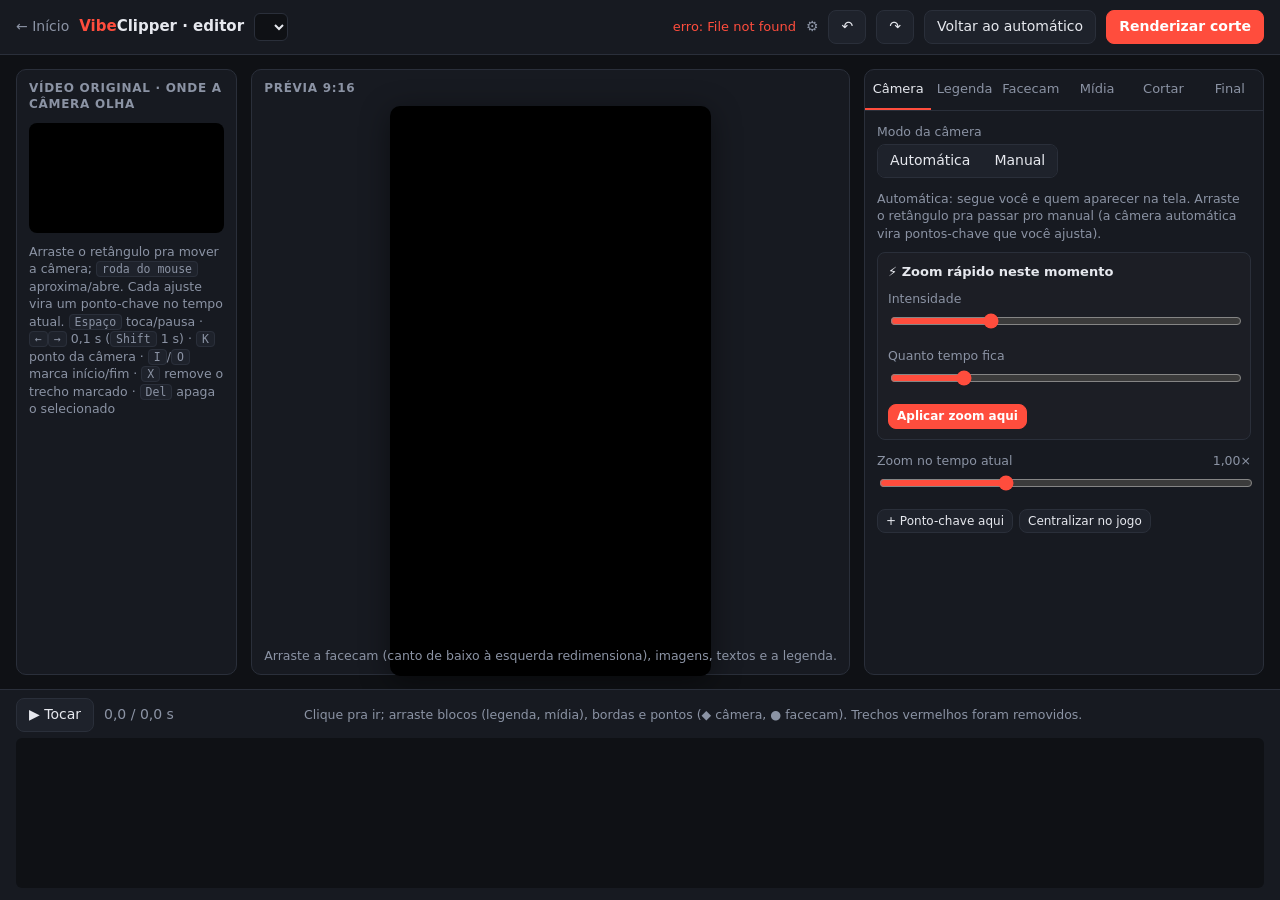
==== editor/index.html @ 99bc847c "VibeClipper: cortes verticais automáticos com editor no navegador Sistema que transcreve vídeos long" ====
<!doctype html>
<html lang="pt-BR">
<head>
<meta charset="utf-8">
<meta name="viewport" content="width=device-width, initial-scale=1">
<title>VibeClipper Editor</title>
<style>
:root {
  --bg: #0f1115; --painel: #171a21; --painel2: #1e222b; --borda: #2a2f3a; --texto: #e6e8ee; --fraco: #8b93a4;
  --acento: #ff4d3d; --acento2: #ffb020; --ok: #2fbf71; --azul: #4c8dff; --verde: #2fbf71; --raio: 10px;
}
* { box-sizing: border-box; }
html, body { margin: 0; height: 100%; background: var(--bg); color: var(--texto);
  font: 14px/1.4 system-ui, -apple-system, "Segoe UI", Roboto, sans-serif; }
button, input, select, textarea { font: inherit; color: inherit; }
button { background: var(--painel2); border: 1px solid var(--borda); border-radius: 8px; padding: 6px 12px; cursor: pointer; }
button:hover { border-color: #3c4352; background: #252a35; }
button.primario { background: var(--acento); border-color: var(--acento); color: #fff; font-weight: 600; }
button.primario:hover { filter: brightness(1.08); }
button:disabled { opacity: .5; cursor: default; }
input[type=number], input[type=text], select, textarea { background: var(--bg); border: 1px solid var(--borda); border-radius: 6px; padding: 4px 6px; }
textarea { width: 100%; resize: vertical; min-height: 44px; }
input[type=range] { accent-color: var(--acento); width: 100%; }
a.link { color: var(--fraco); text-decoration: none; white-space: nowrap; } a.link:hover { color: var(--texto); }
.app { display: grid; grid-template-rows: auto 1fr auto; height: 100vh; }
header { display: flex; align-items: center; gap: 10px; padding: 10px 16px; border-bottom: 1px solid var(--borda); background: var(--painel); flex-wrap: wrap; }
header h1 { font-size: 15px; margin: 0; white-space: nowrap; }
header h1 b { color: var(--acento); }
.tabs-cortes { display: flex; gap: 4px; flex-wrap: wrap; }
.tabs-cortes button { padding: 5px 10px; font-size: 13px; }
.tabs-cortes button.ativo { background: var(--acento); border-color: var(--acento); color: #fff; }
.tabs-cortes button .ponto { display: inline-block; width: 6px; height: 6px; border-radius: 50%; background: var(--acento2); margin-left: 5px; vertical-align: middle; }
.espaco { flex: 1; }
#estado { color: var(--fraco); font-size: 13px; white-space: nowrap; overflow: hidden; text-overflow: ellipsis; max-width: 420px; }
#estado.ok { color: var(--ok); } #estado.erro { color: var(--acento); }
main { display: grid; grid-template-columns: minmax(0, 1.5fr) auto minmax(320px, 400px); gap: 14px; padding: 14px 16px; min-height: 0; }
.painel { background: var(--painel); border: 1px solid var(--borda); border-radius: var(--raio); min-height: 0; display: flex; flex-direction: column; }
.painel > h2 { font-size: 12px; text-transform: uppercase; letter-spacing: .06em; color: var(--fraco); margin: 0; padding: 10px 12px 0; font-weight: 600; }
.palco { position: relative; margin: 10px 12px; background: #000; border-radius: 8px; overflow: hidden; aspect-ratio: 16 / 9; flex-shrink: 0; }
.palco video, .palco canvas { position: absolute; inset: 0; width: 100%; height: 100%; }
.palco video { object-fit: contain; }
.dica { color: var(--fraco); font-size: 12.5px; padding: 0 12px 10px; }
.dica kbd { background: var(--painel2); border: 1px solid var(--borda); border-radius: 4px; padding: 0 5px; font-size: 11.5px; }
.previa-wrap { display: flex; flex-direction: column; align-items: center; padding: 10px 12px; min-height: 0; }
#pv { height: min(calc(100vh - 330px), 720px); aspect-ratio: 9 / 16; background: #000; border-radius: 10px; box-shadow: 0 6px 30px rgba(0,0,0,.45); touch-action: none; }
.lado { overflow: hidden; }
.abas { display: flex; border-bottom: 1px solid var(--borda); }
.abas button { flex: 1; border: 0; border-radius: 0; background: transparent; padding: 10px 2px; color: var(--fraco); border-bottom: 2px solid transparent; font-size: 13px; }
.abas button.ativo { color: var(--texto); border-bottom-color: var(--acento); }
.conteudo { overflow: auto; padding: 12px; flex: 1; min-height: 0; }
.aba { display: none; } .aba.ativo { display: block; }
.campo { margin-bottom: 12px; }
.campo label { display: flex; justify-content: space-between; font-size: 12.5px; color: var(--fraco); margin-bottom: 4px; gap: 8px; }
.linha { display: flex; gap: 6px; flex-wrap: wrap; align-items: center; }
.seg { display: inline-flex; border: 1px solid var(--borda); border-radius: 8px; overflow: hidden; }
.seg button { border: 0; border-radius: 0; }
.seg button.ativo { background: var(--acento); color: #fff; }
.lista { display: flex; flex-direction: column; gap: 6px; }
.item { background: var(--painel2); border: 1px solid var(--borda); border-radius: 8px; padding: 8px; }
.item.sel { border-color: var(--acento); }
.item.agora { box-shadow: inset 3px 0 0 var(--acento2); }
.item .topo { display: flex; gap: 6px; align-items: center; margin-bottom: 6px; flex-wrap: wrap; }
.item .topo input[type=number] { width: 66px; }
.item .topo .x { margin-left: auto; padding: 2px 8px; }
.item input[type=text].leg { width: 100%; text-transform: uppercase; }
.chips { display: flex; flex-wrap: wrap; gap: 4px; margin-top: 6px; }
.chip { font-size: 11.5px; padding: 1px 7px; border-radius: 99px; border: 1px solid var(--borda); cursor: pointer; user-select: none; }
.chip.on { background: var(--acento); border-color: var(--acento); color: #fff; }
.mini { font-size: 12px; padding: 3px 8px; }
.bloco { border: 1px solid var(--borda); border-radius: 8px; padding: 10px; margin-bottom: 12px; background: rgba(255,255,255,.02); }
.bloco h3 { margin: 0 0 8px; font-size: 13px; }
.aviso { background: #2a2410; border: 1px solid #4a3d12; color: #f0d68a; border-radius: 8px; padding: 8px 10px; font-size: 12.5px; margin-bottom: 10px; }
.tag { font-size: 11px; padding: 1px 6px; border-radius: 4px; background: var(--bg); color: var(--fraco); }
footer { border-top: 1px solid var(--borda); background: var(--painel); padding: 8px 16px 12px; }
.controles { display: flex; align-items: center; gap: 10px; margin-bottom: 6px; flex-wrap: wrap; }
#tempo { font-variant-numeric: tabular-nums; color: var(--fraco); min-width: 190px; }
#tl { width: 100%; height: 150px; display: block; cursor: pointer; border-radius: 6px; background: var(--bg); touch-action: none; }
#finalVideo { width: 100%; border-radius: 8px; background: #000; aspect-ratio: 9 / 16; max-height: 60vh; }
@media (max-width: 1100px) {
  .app { height: auto; min-height: 100vh; }
  main { grid-template-columns: 1fr; }
  .painel { min-height: auto; }
  #pv { height: 70vh; }
  .conteudo { max-height: 70vh; }
}
</style>
</head>
<body>
<div class="app">
  <header>
    <a class="link" href="/" title="Página inicial">← Início</a>
    <h1><b>Vibe</b>Clipper · editor</h1>
    <select id="projeto" title="Vídeo" style="max-width:240px"></select>
    <div class="tabs-cortes" id="tabsCortes"></div>
    <div class="espaco"></div>
    <span id="estado">carregando…</span>
    <a class="link" href="/config" title="Configurações">⚙</a>
    <button id="btDesfazer" title="Desfazer (Ctrl+Z)">↶</button>
    <button id="btRefazer" title="Refazer (Ctrl+Y)">↷</button>
    <button id="btDescartar" title="Apagar as edições deste corte e voltar ao automático">Voltar ao automático</button>
    <button id="btRender" class="primario">Renderizar corte</button>
  </header>
  <main>
    <section class="painel">
      <h2>Vídeo original · onde a câmera olha</h2>
      <div class="palco" id="palco">
        <video id="v" preload="auto" playsinline></video>
        <canvas id="ov"></canvas>
      </div>
      <div class="dica">Arraste o retângulo pra mover a câmera; <kbd>roda do mouse</kbd> aproxima/abre. Cada ajuste vira um ponto-chave no tempo atual.
        <kbd>Espaço</kbd> toca/pausa · <kbd>←</kbd><kbd>→</kbd> 0,1 s (<kbd>Shift</kbd> 1 s) · <kbd>K</kbd> ponto da câmera · <kbd>I</kbd>/<kbd>O</kbd> marca início/fim · <kbd>X</kbd> remove o trecho marcado · <kbd>Del</kbd> apaga o selecionado</div>
    </section>
    <section class="painel">
      <h2>Prévia 9:16</h2>
      <div class="previa-wrap"><canvas id="pv" width="540" height="960"></canvas></div>
      <div class="dica" style="text-align:center">Arraste a facecam (canto de baixo à esquerda redimensiona), imagens, textos e a legenda.</div>
    </section>
    <section class="painel lado">
      <div class="abas" id="abas">
        <button data-aba="camera" class="ativo">Câmera</button>
        <button data-aba="legenda">Legenda</button>
        <button data-aba="facecam">Facecam</button>
        <button data-aba="midia">Mídia</button>
        <button data-aba="cortar">Cortar</button>
        <button data-aba="final">Final</button>
      </div>
      <div class="conteudo">
        <!-- CÂMERA -->
        <div class="aba ativo" id="aba-camera">
          <div class="campo">
            <label>Modo da câmera</label>
            <div class="seg"><button id="modoAuto">Automática</button><button id="modoManual">Manual</button></div>
          </div>
          <div id="camAutoInfo" class="dica" style="padding:0 0 10px">Automática: segue você e quem aparecer na tela. Arraste o retângulo pra passar pro manual (a câmera automática vira pontos-chave que você ajusta).</div>
          <div class="bloco">
            <h3>⚡ Zoom rápido neste momento</h3>
            <div class="campo"><label><span>Intensidade</span><span id="zrVal"></span></label><input type="range" id="zrInt" min="1.1" max="2" step="0.05" value="1.35"></div>
            <div class="campo"><label><span>Quanto tempo fica</span><span id="zrDurVal"></span></label><input type="range" id="zrDur" min="0.4" max="6" step="0.1" value="1.5"></div>
            <button class="mini primario" id="btZoomRapido">Aplicar zoom aqui</button>
          </div>
          <div class="campo">
            <label><span>Zoom no tempo atual</span><span id="zoomVal">1,00×</span></label>
            <input type="range" id="zoom" min="0.5" max="2" step="0.01" value="1">
          </div>
          <div class="linha" style="margin-bottom:12px">
            <button class="mini" id="btAddKey">+ Ponto-chave aqui</button>
            <button class="mini" id="btCentro">Centralizar no jogo</button>
          </div>
          <div class="lista" id="listaKeys"></div>
        </div>
        <!-- LEGENDA -->
        <div class="aba" id="aba-legenda">
          <div class="linha" style="gap:12px; margin-bottom:10px">
            <div class="campo" style="margin:0"><label>Cor de destaque</label><input type="color" id="corLeg"></div>
            <div class="campo" style="margin:0; flex:1"><label><span>Tamanho</span><span id="tamVal"></span></label><input type="range" id="tamLeg" min="60" max="150" step="1"></div>
          </div>
          <div class="campo"><label><span>Altura na tela</span><span id="yVal"></span></label><input type="range" id="yLeg" min="200" max="1820" step="5"></div>
          <div class="linha" style="margin-bottom:10px">
            <button class="mini" id="btNovoBloco">+ Bloco aqui</button>
            <button class="mini" id="btDividir">Dividir no tempo atual</button>
            <label class="linha mini" style="color:var(--fraco)"><input type="checkbox" id="efeitos"> Efeitos sonoros</label>
          </div>
          <div class="dica" style="padding:0 0 8px">Clique numa palavra pra pôr/tirar o destaque (números sempre ficam em destaque).</div>
          <div class="lista" id="listaLeg"></div>
        </div>
        <!-- FACECAM -->
        <div class="aba" id="aba-facecam">
          <div id="semCam" class="aviso" style="display:none">Este corte não tem facecam (não achei webcam no vídeo).</div>
          <div class="campo"><label class="linha" style="justify-content:flex-start;color:var(--texto)"><input type="checkbox" id="camVisivel"> Mostrar a facecam</label></div>
          <div class="campo"><label><span>Largura</span><span id="camLargVal"></span></label><input type="range" id="camLarg" min="140" max="1080" step="2"></div>
          <div class="campo"><label><span>Cantos arredondados</span><span id="camRaioVal"></span></label><input type="range" id="camRaio" min="0" max="120" step="1"></div>
          <div class="campo"><label>Posição rápida</label>
            <div class="linha">
              <button class="mini" data-pos="se">↖ Cima esq.</button><button class="mini" data-pos="sd">↗ Cima dir.</button>
              <button class="mini" data-pos="ie">↙ Baixo esq.</button><button class="mini" data-pos="id">↘ Baixo dir.</button>
              <button class="mini" data-pos="padrao">Padrão</button>
            </div>
          </div>
          <div class="bloco">
            <h3>⚡ Facecam grande neste momento</h3>
            <div class="campo"><label><span>Tamanho</span><span id="fgTamVal"></span></label><input type="range" id="fgTam" min="300" max="1080" step="10" value="760"></div>
            <div class="campo"><label><span>Quanto tempo fica</span><span id="fgDurVal"></span></label><input type="range" id="fgDur" min="0.5" max="10" step="0.1" value="3"></div>
            <div class="linha"><button class="mini primario" id="btFaceGrande">Aplicar aqui</button>
              <label class="linha mini" style="color:var(--fraco)"><input type="checkbox" id="fgCentro" checked> no centro da tela</label></div>
          </div>
          <div class="bloco">
            <h3>Facecam no tempo (pontos-chave)</h3>
            <div class="dica" style="padding:0 0 8px">Com pontos-chave, a facecam muda de tamanho e lugar ao longo do vídeo: arrastar ou redimensionar na prévia mexe no ponto do tempo atual.</div>
            <div class="linha" style="margin-bottom:8px"><button class="mini" id="btFaceKey">+ Ponto da facecam aqui</button><button class="mini" id="btFaceSemAnim">Tirar animação</button></div>
            <div class="lista" id="listaFaceKeys"></div>
          </div>
        </div>
        <!-- MÍDIA -->
        <div class="aba" id="aba-midia">
          <div class="linha" style="margin-bottom:10px">
            <button class="mini primario" id="btAddImg">+ Imagem</button>
            <button class="mini primario" id="btAddAudio">+ Áudio</button>
            <button class="mini primario" id="btAddTexto">+ Texto</button>
            <input type="file" id="arqImg" accept="image/png,image/jpeg,image/webp,image/gif" hidden>
            <input type="file" id="arqAudio" accept="audio/*,.mp3,.wav,.m4a,.ogg" hidden>
          </div>
          <div class="dica" style="padding:0 0 8px">Tudo entra no tempo atual. Arraste imagens e textos na prévia; na linha do tempo, arraste o bloco pra mudar quando aparece (bordas mudam a duração).</div>
          <div class="lista" id="listaMidia"></div>
        </div>
        <!-- CORTAR -->
        <div class="aba" id="aba-cortar">
          <div class="bloco">
            <h3>✂ Tirar um trecho do corte</h3>
            <div class="linha" style="margin-bottom:8px">
              <button class="mini" id="btMarcaIni">[ Início aqui (I)</button>
              <button class="mini" id="btMarcaFim">Fim aqui (O) ]</button>
            </div>
            <div class="dica" style="padding:0 0 8px" id="marcaTxt">Marque o início e o fim do trecho que quer tirar.</div>
            <div class="linha">
              <button class="mini primario" id="btRemover">✂ Remover trecho marcado (X)</button>
            </div>
          </div>
          <div class="linha" style="margin-bottom:12px">
            <button class="mini" id="btTirarAntes">Tirar tudo antes daqui</button>
            <button class="mini" id="btTirarDepois">Tirar tudo depois daqui</button>
          </div>
          <div class="dica" style="padding:0 0 8px" id="durFinal"></div>
          <div class="lista" id="listaRem"></div>
        </div>
        <!-- FINAL -->
        <div class="aba" id="aba-final">
          <div id="finalInfo" class="dica" style="padding:0 0 8px"></div>
          <div class="linha" style="margin-bottom:10px">
            <a id="btBaixar" class="mini" download style="display:none; background:var(--acento); color:#fff; border-radius:8px; padding:6px 12px; text-decoration:none; font-weight:600">⬇ Baixar MP4</a>
            <button class="mini" id="btPasta">Abrir pasta dos cortes</button>
          </div>
          <video id="finalVideo" controls playsinline></video>
        </div>
      </div>
    </section>
  </main>
  <footer>
    <div class="controles">
      <button id="btPlay" style="min-width:70px">▶ Tocar</button>
      <span id="tempo">0,0 / 0,0 s</span>
      <span class="dica" style="padding:0">Clique pra ir; arraste blocos (legenda, mídia), bordas e pontos (◆ câmera, ● facecam). Trechos vermelhos foram removidos.</span>
    </div>
    <canvas id="tl"></canvas>
  </footer>
</div>
<script>
"use strict";
const $ = (s) => document.querySelector(s);
const api = async (url, opt) => { const r = await fetch(url, opt); const j = await r.json().catch(() => ({})); if (!r.ok) throw new Error(j.erro || r.statusText); return j; };
const fmt = (s) => (+s).toFixed(1).replace(".", ",");
const clamp = (v, a, b) => Math.min(Math.max(v, a), b);
const suave = (u) => { u = clamp(u, 0, 1); return u * u * (3 - 2 * u); };
const esc = (s) => String(s ?? "").replace(/[&<>"]/g, c => ({ "&": "&amp;", "<": "&lt;", ">": "&gt;", '"': "&quot;" }[c]));
const uid = () => Math.random().toString(36).slice(2, 9);

let S = null;          // { slug, n, plano, ed, const }
let projeto = null;
let hist = [], futuro = [], salvarTimer = null, sel = { tipo: null, i: -1 }, marca = { ini: null, fim: null };
const v = $("#v"), ov = $("#ov"), pv = $("#pv"), tl = $("#tl");
const pctx = pv.getContext("2d"), octx = ov.getContext("2d"), tctx = tl.getContext("2d");
const imagens = {}, audios = {};

// ---------- pontos-chave genéricos (suave entre eles: o mesmo do render) ----------
function chaveEm(ks, t, campos) {
  ks = [...ks].sort((a, b) => a.t - b.t);
  if (t <= ks[0].t) return campos.map(c => ks[0][c]);
  if (t >= ks[ks.length - 1].t) return campos.map(c => ks[ks.length - 1][c]);
  const j = ks.findIndex((k, i) => i < ks.length - 1 && k.t <= t && t <= ks[i + 1].t);
  const a = ks[j], b = ks[j + 1], u = suave((t - a.t) / Math.max(b.t - a.t, 1e-6));
  return campos.map(c => a[c] + (b[c] - a[c]) * u);
}

// ---------- câmera (o mesmo cálculo do enquadrar.py) ----------
function cenaEm(t) { const cs = S.plano.cenas; return cs.find(c => c.ini <= t && t < c.fim) || cs[cs.length - 1]; }
function zoomEvento(t) {
  const cena = cenaEm(t), i = S.plano.cenas.indexOf(cena); let z = 1;
  for (const e of S.plano.zooms) { if (e.cena !== i || e.t > t) continue; z = e.de + (e.para - e.de) * suave((t - e.t) / e.dur); }
  return z;
}
function interp(pts, t, k) {
  if (!pts.length) return 0;
  if (t <= pts[0][0]) return pts[0][k];
  if (t >= pts[pts.length - 1][0]) return pts[pts.length - 1][k];
  let lo = 0, hi = pts.length - 1;
  while (hi - lo > 1) { const m = (lo + hi) >> 1; if (pts[m][0] <= t) lo = m; else hi = m; }
  const a = pts[lo], b = pts[hi], u = (t - a[0]) / Math.max(b[0] - a[0], 1e-6);
  return a[k] + (b[k] - a[k]) * u;
}
function manual() { return S.ed.camera.modo === "manual" && S.ed.camera.chaves.length > 0; }
function moldura(t, forcarAuto) {
  const P = S.plano, W = P.W, H = P.H, cw = P.moldura_w;
  const cena = cenaEm(t); let z = zoomEvento(t);
  let cx = null, zc = 1, man = false;
  if (!forcarAuto && manual()) { [cx, zc] = chaveEm(S.ed.camera.chaves, t, ["cx", "z"]); man = true; }
  else if (cena.cam) { cx = interp(cena.cam, t, 1); zc = interp(cena.cam, t, 2); }
  if (cx !== null) {
    if (man) z = zc * (Math.abs(zc - 1) < 0.005 ? z : 1); else if (zc < 0.995) z = zc;
    const w = Math.min(cw / z, W), h = H / z;
    const x = clamp(cx * W - w / 2, 0, Math.max(W - w, 0));
    const y = z >= 1 ? 0.45 * H * (1 - 1 / z) : (H - h) / 2;
    return [x, y, w, h, z];
  }
  let x0 = cena.x0;
  if (cena.caminho) x0 = interp(cena.caminho, t, 1);
  const [fx, fy, fw, fh] = cena.face;
  let fcx = fx + fw / 2;
  if (cena.rosto_cx) fcx = interp(cena.rosto_cx, t, 1);
  const px = clamp(fcx * W, x0 + 0.1 * cw, x0 + 0.9 * cw), py = clamp((fy + fh / 2) * H, 0, H);
  return [px + (x0 - px) / z, py - py / z, cw / z, H / z, z];
}
function paraManual() {
  if (S.ed.camera.modo === "manual" && S.ed.camera.chaves.length) return;
  let pts = [];
  for (let t = 0; t <= S.plano.dur + 1e-6; t += 0.5) {
    const [x, , w, , z] = moldura(t, true);
    pts.push({ t: +t.toFixed(2), cx: +((x + w / 2) / S.plano.W).toFixed(4), z: +Math.min(z, 1).toFixed(3) });
  }
  let mudou = true;
  while (mudou && pts.length > 2) {
    mudou = false;
    for (let i = 1; i < pts.length - 1; i++) {
      const a = pts[i - 1], b = pts[i + 1], u = (pts[i].t - a.t) / (b.t - a.t);
      if (Math.abs(a.cx + (b.cx - a.cx) * u - pts[i].cx) < 0.008 && Math.abs(a.z + (b.z - a.z) * u - pts[i].z) < 0.02) { pts.splice(i, 1); mudou = true; break; }
    }
  }
  S.ed.camera = { modo: "manual", chaves: pts };
}
function chaveNoTempo(ks, t, criar, valores) {
  let i = ks.findIndex(k => Math.abs(k.t - t) < 0.12);
  if (i < 0 && criar) { ks.push({ t: +t.toFixed(2), ...valores() }); ks.sort((a, b) => a.t - b.t); i = ks.findIndex(k => Math.abs(k.t - t) < 0.12); }
  return i;
}
const camChave = (t, criar) => chaveNoTempo(S.ed.camera.chaves, t, criar, () => { const [cx, z] = chaveEm(S.ed.camera.chaves, t, ["cx", "z"]); return { cx: +cx.toFixed(4), z: +z.toFixed(3) }; });

// ---------- facecam ----------
function temCam() { return !!(S.plano.gameplay && S.plano.gameplay.webcam); }
function aspectoCam() { const [, , cw, ch] = S.plano.gameplay.webcam; return (ch * S.plano.H) / Math.max(cw * S.plano.W, 1); }
function camBase() {
  const fc = S.ed.facecam, C = S.const;
  const larg = Math.round(clamp(fc.larg || C.CAM_LARG, 80, 1080) / 2) * 2;
  const alt = Math.round(larg * aspectoCam() / 2) * 2;
  let x = fc.x, y = fc.y;
  if (x === null || x === undefined) x = 1080 - C.CAM_MARGEM - larg;
  if (y === null || y === undefined) y = 1920 - C.CAM_BAIXO - alt;
  return { x, y, larg };
}
function camBox(t) {
  if (!temCam()) return null;
  const fc = S.ed.facecam, C = S.const, ks = fc.chaves || [];
  let x, y, larg;
  if (ks.length) [x, y, larg] = chaveEm(ks, t, ["x", "y", "larg"]); else ({ x, y, larg } = camBase());
  larg = Math.round(clamp(larg, 40, 1080) / 2) * 2;
  const alt = Math.round(larg * aspectoCam() / 2) * 2, base = camBase().larg;
  const r = (fc.raio ?? C.CAM_RAIO) * (ks.length ? larg / Math.max(base, 1) : 1);
  return { x, y, w: larg, h: alt, r: Math.max(0, Math.min(r, larg / 2 - 1, alt / 2 - 1)), src: S.plano.gameplay.webcam };
}
const faceChave = (t, criar) => { S.ed.facecam.chaves = S.ed.facecam.chaves || []; return chaveNoTempo(S.ed.facecam.chaves, t, criar, () => { const b = camBox(t); return { x: Math.round(b.x), y: Math.round(b.y), larg: b.w }; }); };

// ---------- legenda ----------
const limpa = (p) => p.replace(/[,;:.…]+$/u, "").toUpperCase();
function grupoEm(t) { return S.ed.legenda.grupos.findIndex(g => g.ini <= t && t < g.fim); }
function medidas(g) {
  const tam = S.ed.legenda.tam, pal = String(g.texto).split(/\s+/).map(limpa).filter(Boolean);
  pctx.font = `${tam}px VCFonte, "Arial Black", sans-serif`;
  const larg = pctx.measureText(pal.join(" ")).width + 14 * pal.length;
  return { pal, fs: larg <= 960 ? tam : Math.floor(tam * 960 / larg) };
}

// ---------- mídia ----------
function img(arq) {
  if (!imagens[arq]) { const im = new Image(); im.src = `/midia-extra/${encodeURIComponent(S.slug)}/${encodeURIComponent(arq)}`; imagens[arq] = im; }
  return imagens[arq];
}
function caixaMidia(m) {      // retângulo (px do vertical 1080x1920) de imagem/texto
  if (m.tipo === "imagem") { const im = img(m.arquivo), ar = im.naturalWidth ? im.naturalHeight / im.naturalWidth : (m.h && m.w ? m.h / m.w : 1);
    const w = m.larg, h = w * ar; return { x: m.x - w / 2, y: m.y - h / 2, w, h }; }
  if (m.tipo === "texto") { const linhas = String(m.texto || "").split("\n"); pctx.font = `${m.tam}px VCFonte, "Arial Black", sans-serif`;
    const lw = Math.max(...linhas.map(l => pctx.measureText(l || " ").width)); const borda = Math.max(2, m.tam / 12);
    const pad = m.fundo ? m.tam * 0.35 : borda + 2; const w = lw + 2 * pad + 2 * borda, h = m.tam * 1.2 * linhas.length + 2 * pad;
    return { x: m.x - w / 2, y: m.y - h / 2, w, h, pad, lw, borda, linhas }; }
  return null;
}
function opacidadeEm(m, t) { let op = m.opacidade ?? 1; if ((m.anim || "fade") === "fade") op *= Math.min(1, (t - m.ini) / 0.15, (m.fim - t) / 0.15); return clamp(op, 0, 1); }
function desenhaMidia(t) {
  for (const m of S.ed.midias || []) {
    if (m.tipo === "audio" || !(m.ini <= t && t < m.fim)) continue;
    const b = caixaMidia(m), op = opacidadeEm(m, t); pctx.save(); pctx.globalAlpha = op;
    if (m.tipo === "imagem") { const im = img(m.arquivo); if (im.complete && im.naturalWidth) pctx.drawImage(im, b.x * K, b.y * K, b.w * K, b.h * K); }
    else {
      if (m.fundo) { pctx.fillStyle = m.cor_fundo || "#000"; pctx.globalAlpha = op * 0.9; pctx.beginPath(); pctx.roundRect(b.x * K, b.y * K, b.w * K, b.h * K, m.tam * 0.3 * K); pctx.fill(); pctx.globalAlpha = op; }
      pctx.font = `${m.tam * K}px VCFonte, "Arial Black", sans-serif`; pctx.textAlign = "center"; pctx.textBaseline = "middle"; pctx.lineJoin = "round";
      b.linhas.forEach((l, i) => { const yy = (b.y + b.pad + m.tam * 1.2 * (i + 0.5)) * K;
        if (!m.fundo) { pctx.lineWidth = b.borda * 2 * K; pctx.strokeStyle = "#000"; pctx.strokeText(l, m.x * K, yy); }
        pctx.fillStyle = m.cor || "#fff"; pctx.fillText(l, m.x * K, yy); });
    }
    pctx.restore();
    if (sel.tipo === "midia" && S.ed.midias[sel.i] === m) { pctx.strokeStyle = "rgba(76,141,255,.9)"; pctx.setLineDash([6, 4]); pctx.lineWidth = 1.5; pctx.strokeRect(b.x * K, b.y * K, b.w * K, b.h * K); pctx.setLineDash([]);
      if (m.tipo === "imagem") { pctx.fillStyle = "#4c8dff"; pctx.fillRect((b.x + b.w) * K - 5, (b.y + b.h) * K - 5, 10, 10); } }
  }
}
const dbGanho = (db) => Math.pow(10, (db || 0) / 20);
function sincronizaAudios() {
  const t = v.currentTime;
  for (const m of S.ed.midias || []) {
    if (m.tipo !== "audio") continue;
    let a = audios[m.id];
    if (!a) { a = audios[m.id] = new Audio(`/midia-extra/${encodeURIComponent(S.slug)}/${encodeURIComponent(m.arquivo)}`); a.preload = "auto"; }
    const d = m.dur || m.arqDur || 9999, dentro = !v.paused && t >= m.t && t < m.t + d && !removido(t);
    a.volume = clamp(dbGanho(m.volume_db), 0, 1);
    if (dentro) { const alvo = (m.ini_arq || 0) + (t - m.t); if (a.paused || Math.abs(a.currentTime - alvo) > 0.3) { a.currentTime = alvo; a.play().catch(() => {}); } }
    else if (!a.paused) a.pause();
  }
}

// ---------- trechos removidos ----------
function remover() { return S.ed.remover || (S.ed.remover = []); }
function removido(t) { return remover().find(([a, b]) => t >= a && t < b); }
function juntarRemovidos() {
  const rs = remover().map(r => [clamp(+r[0], 0, S.plano.dur), clamp(+r[1], 0, S.plano.dur)]).filter(r => r[1] - r[0] >= 0.05).sort((a, b) => a[0] - b[0]);
  const out = []; for (const r of rs) { if (out.length && r[0] <= out[out.length - 1][1]) out[out.length - 1][1] = Math.max(out[out.length - 1][1], r[1]); else out.push(r); }
  S.ed.remover = out.map(r => [+r[0].toFixed(2), +r[1].toFixed(2)]);
}
function durFinal() { return S.plano.dur - remover().reduce((s, [a, b]) => s + (b - a), 0); }

// ---------- desenho ----------
const K = 0.5;
function desenhaPrevia() {
  if (!S || !v.videoWidth) return;
  const t = v.currentTime, P = S.plano, kv = v.videoWidth / P.W;
  const [x, y, w, h] = moldura(t), s = 540 / w;
  pctx.setTransform(1, 0, 0, 1, 0, 0); pctx.globalAlpha = 1;
  pctx.fillStyle = "#000"; pctx.fillRect(0, 0, 540, 960);
  const sy0 = Math.max(0, y), sy1 = Math.min(P.H, y + h);
  const dy0 = (sy0 - y) * s, dy1 = (sy1 - y) * s;
  if (dy0 > 0.5 || dy1 < 959.5) {
    pctx.filter = "blur(18px) brightness(0.55)";
    pctx.drawImage(v, x * kv, sy0 * kv, w * kv, (sy1 - sy0) * kv, -40, -40, 620, 1040);
    pctx.filter = "none";
  }
  pctx.drawImage(v, x * kv, sy0 * kv, w * kv, (sy1 - sy0) * kv, 0, dy0, 540, dy1 - dy0);
  const cb = camBox(t);
  if (cb && S.ed.facecam.visivel !== false) {
    const [sx, sy, sw, sh] = cb.src;
    pctx.save(); pctx.beginPath(); pctx.roundRect(cb.x * K, cb.y * K, cb.w * K, cb.h * K, cb.r * K); pctx.clip();
    pctx.drawImage(v, sx * v.videoWidth, sy * v.videoHeight, sw * v.videoWidth, sh * v.videoHeight, cb.x * K, cb.y * K, cb.w * K, cb.h * K);
    pctx.restore();
    if ((arrasto && arrasto.tipo.startsWith("cam")) || hover === "cam" || hover === "camTam") {
      pctx.strokeStyle = "rgba(255,255,255,.7)"; pctx.setLineDash([6, 4]); pctx.lineWidth = 1.5;
      pctx.strokeRect(cb.x * K, cb.y * K, cb.w * K, cb.h * K); pctx.setLineDash([]);
      pctx.fillStyle = "#fff"; pctx.fillRect(cb.x * K - 5, (cb.y + cb.h) * K - 5, 10, 10);
    }
  }
  desenhaMidia(t);
  const gi = grupoEm(t);
  if (gi >= 0) {
    const g = S.ed.legenda.grupos[gi], { pal, fs } = medidas(g);
    const enf = new Set((g.enfase || []).map(limpa));
    const an = clamp((t - g.ini) / 0.09, 0, 1), escl = 0.86 + 0.14 * an;
    const yy = (g.y ?? S.ed.legenda.y) * K, tamPx = fs * K;
    pctx.save(); pctx.translate(270, yy); pctx.scale(escl, escl);
    pctx.font = `${tamPx}px VCFonte, "Arial Black", sans-serif`; pctx.textBaseline = "middle"; pctx.textAlign = "left"; pctx.lineJoin = "round";
    const espc = pctx.measureText(" ").width, larguras = pal.map(p => pctx.measureText(p).width);
    const total = larguras.reduce((a, b) => a + b, 0) + espc * (pal.length - 1);
    let cx = -total / 2;
    pal.forEach((p, i) => {
      pctx.lineWidth = 7 * 2 * K; pctx.strokeStyle = "rgba(0,0,0,.55)"; pctx.strokeText(p, cx + 3 * K, 3 * K);
      pctx.strokeStyle = "#000"; pctx.strokeText(p, cx, 0);
      pctx.fillStyle = (enf.has(p) || /\d/.test(p)) ? S.ed.legenda.cor : "#fff"; pctx.fillText(p, cx, 0);
      cx += larguras[i] + espc;
    });
    pctx.restore();
  }
  if (arrasto && arrasto.tipo === "leg") {
    pctx.strokeStyle = "rgba(255,176,32,.8)"; pctx.setLineDash([6, 4]);
    pctx.beginPath(); pctx.moveTo(0, S.ed.legenda.y * K); pctx.lineTo(540, S.ed.legenda.y * K); pctx.stroke(); pctx.setLineDash([]);
  }
  if (removido(t)) { pctx.fillStyle = "rgba(255,77,61,.35)"; pctx.fillRect(0, 0, 540, 960); pctx.fillStyle = "#fff"; pctx.font = "600 22px system-ui"; pctx.textAlign = "center"; pctx.fillText("✂ trecho removido", 270, 480); pctx.textAlign = "left"; }
}
function tamanhoCanvas(c) {
  const r = c.getBoundingClientRect(), d = window.devicePixelRatio || 1;
  if (c.width !== Math.round(r.width * d) || c.height !== Math.round(r.height * d)) { c.width = Math.round(r.width * d); c.height = Math.round(r.height * d); }
  return [r.width, r.height, d];
}
function areaVideo() {
  const [cw, ch] = tamanhoCanvas(ov); const ar = S.plano.W / S.plano.H;
  let w = cw, h = cw / ar; if (h > ch) { h = ch; w = ch * ar; }
  return { ox: (cw - w) / 2, oy: (ch - h) / 2, w, h };
}
function desenhaOverlay() {
  if (!S) return;
  const [cw, ch, d] = tamanhoCanvas(ov); octx.setTransform(d, 0, 0, d, 0, 0); octx.clearRect(0, 0, cw, ch);
  const a = areaVideo(), P = S.plano, k = a.w / P.W;
  const [x, y, w, h, z] = moldura(v.currentTime);
  const rx = a.ox + x * k, ry = a.oy + Math.max(0, y) * k, rw = w * k, rh = Math.min(h, P.H) * k;
  octx.fillStyle = "rgba(0,0,0,.55)";
  octx.fillRect(a.ox, a.oy, rx - a.ox, a.h); octx.fillRect(rx + rw, a.oy, a.ox + a.w - rx - rw, a.h);
  octx.fillRect(rx, a.oy, rw, ry - a.oy); octx.fillRect(rx, ry + rh, rw, a.oy + a.h - ry - rh);
  octx.strokeStyle = manual() ? "#ffb020" : "#ff4d3d"; octx.lineWidth = 2; octx.strokeRect(rx, ry, rw, rh);
  octx.fillStyle = octx.strokeStyle; octx.font = "600 12px system-ui";
  octx.fillText(`${manual() ? "MANUAL" : "AUTO"} · ${z.toFixed(2).replace(".", ",")}×`, rx + 6, ry + 16);
  const g = P.gameplay || {};
  if (g.webcam) { const [wx, wy, ww, wh] = g.webcam; octx.setLineDash([4, 4]); octx.strokeStyle = "rgba(76,141,255,.8)"; octx.lineWidth = 1;
    octx.strokeRect(a.ox + wx * a.w, a.oy + wy * a.h, ww * a.w, wh * a.h); octx.setLineDash([]); }
}
// linha do tempo
const TL = { leg: [22, 46], cam: [52, 72], face: [78, 94], mid: [100, 146] };
function tx(t, W) { return 8 + (t / S.plano.dur) * (W - 16); }
function txInv(px, W) { return clamp((px - 8) / (W - 16) * S.plano.dur, 0, S.plano.dur); }
function faixasMidia() {      // distribui os itens de mídia em até 3 faixas sem sobrepor
  const lanes = [[], [], []], out = new Map();
  (S.ed.midias || []).forEach((m, i) => {
    const a = m.tipo === "audio" ? m.t : m.ini, b = m.tipo === "audio" ? m.t + (m.dur || m.arqDur || 3) : m.fim;
    let l = lanes.findIndex(L => L.every(([x, y]) => b <= x || a >= y)); if (l < 0) l = 2;
    lanes[l].push([a, b]); out.set(i, { a, b, l });
  });
  return out;
}
function desenhaTL() {
  if (!S) return;
  const [W, H, d] = tamanhoCanvas(tl); tctx.setTransform(d, 0, 0, d, 0, 0); tctx.clearRect(0, 0, W, H);
  tctx.font = "11px system-ui";
  const passo = S.plano.dur > 40 ? 5 : 2;
  for (let t = 0; t <= S.plano.dur; t += 1) {
    const x = tx(t, W); tctx.fillStyle = t % passo === 0 ? "#3a4050" : "#252a35"; tctx.fillRect(x, 0, 1, t % passo === 0 ? 10 : 5);
    if (t % passo === 0) { tctx.fillStyle = "#8b93a4"; tctx.fillText(`${t}s`, x + 3, 11); }
  }
  tctx.fillStyle = "rgba(255,255,255,.04)";
  for (const [a, b] of [TL.leg, TL.cam, TL.face, TL.mid]) tctx.fillRect(8, a, W - 16, b - a);
  tctx.fillStyle = "#8b93a4"; tctx.font = "9.5px system-ui";
  tctx.fillText("LEGENDA", 10, TL.leg[0] - 1); tctx.fillText("CÂMERA", 10, TL.cam[0] - 1); tctx.fillText("FACECAM", 10, TL.face[0] - 1); tctx.fillText("MÍDIA", 10, TL.mid[0] - 1);
  const n = Math.max(2, Math.floor(W / 3));
  for (let i = 0; i < n; i++) {
    const t = i / (n - 1) * S.plano.dur, z = moldura(t)[4];
    if (Math.abs(z - 1) > 0.02) { tctx.fillStyle = z < 1 ? "rgba(76,141,255,.35)" : "rgba(255,176,32,.25)"; tctx.fillRect(tx(t, W), TL.cam[1] - 5, Math.ceil(W / n) + 1, 5); }
  }
  tctx.font = "11px system-ui";
  S.ed.legenda.grupos.forEach((g, i) => {
    const x0 = tx(g.ini, W), x1 = tx(g.fim, W);
    tctx.fillStyle = sel.tipo === "leg" && sel.i === i ? "#ff4d3d" : "#39404f";
    tctx.beginPath(); tctx.roundRect(x0, TL.leg[0] + 2, Math.max(2, x1 - x0), TL.leg[1] - TL.leg[0] - 4, 4); tctx.fill();
    if (x1 - x0 > 24) { tctx.save(); tctx.beginPath(); tctx.rect(x0, TL.leg[0], x1 - x0 - 2, 30); tctx.clip();
      tctx.fillStyle = "#e6e8ee"; tctx.fillText(g.texto, x0 + 4, TL.leg[0] + 16); tctx.restore(); }
  });
  if (S.ed.camera.modo === "manual") S.ed.camera.chaves.forEach((k, i) => {
    const x = tx(k.t, W), y = (TL.cam[0] + TL.cam[1]) / 2 - 2;
    tctx.fillStyle = sel.tipo === "key" && sel.i === i ? "#fff" : "#ffb020";
    tctx.beginPath(); tctx.moveTo(x, y - 6); tctx.lineTo(x + 6, y); tctx.lineTo(x, y + 6); tctx.lineTo(x - 6, y); tctx.closePath(); tctx.fill();
  }); else { tctx.fillStyle = "#8b93a4"; tctx.fillText("automática (segue os personagens)", 70, (TL.cam[0] + TL.cam[1]) / 2 + 2); }
  const fks = S.ed.facecam.chaves || [];
  if (fks.length) fks.forEach((k, i) => { tctx.fillStyle = sel.tipo === "fkey" && sel.i === i ? "#fff" : "#4c8dff"; tctx.beginPath(); tctx.arc(tx(k.t, W), (TL.face[0] + TL.face[1]) / 2, 5, 0, 7); tctx.fill(); });
  else { tctx.fillStyle = "#8b93a4"; tctx.fillText(temCam() ? "parada (sem animação)" : "sem facecam", 70, (TL.face[0] + TL.face[1]) / 2 + 4); }
  const fx = faixasMidia(), lh = (TL.mid[1] - TL.mid[0]) / 3;
  (S.ed.midias || []).forEach((m, i) => {
    const { a, b, l } = fx.get(i), x0 = tx(a, W), x1 = tx(Math.min(b, S.plano.dur), W), y0 = TL.mid[0] + l * lh + 1;
    tctx.fillStyle = sel.tipo === "midia" && sel.i === i ? "#ff4d3d" : m.tipo === "audio" ? "#1f7a4d" : m.tipo === "texto" ? "#6b4fc8" : "#2f5fb3";
    tctx.beginPath(); tctx.roundRect(x0, y0, Math.max(3, x1 - x0), lh - 2, 3); tctx.fill();
    if (x1 - x0 > 30) { tctx.save(); tctx.beginPath(); tctx.rect(x0, y0, x1 - x0 - 2, lh); tctx.clip(); tctx.fillStyle = "#fff"; tctx.font = "10.5px system-ui";
      tctx.fillText((m.tipo === "audio" ? "♪ " : m.tipo === "texto" ? "T " : "▣ ") + (m.tipo === "texto" ? m.texto : m.nome || m.arquivo), x0 + 4, y0 + lh - 5); tctx.restore(); }
  });
  for (const [a, b] of remover()) { const x0 = tx(a, W), x1 = tx(b, W); tctx.fillStyle = "rgba(255,77,61,.28)"; tctx.fillRect(x0, 14, x1 - x0, H - 14);
    tctx.strokeStyle = "rgba(255,77,61,.9)"; tctx.lineWidth = 1; tctx.strokeRect(x0 + .5, 14.5, x1 - x0 - 1, H - 15); }
  if (marca.ini !== null || marca.fim !== null) {
    const a = marca.ini ?? 0, b = marca.fim ?? S.plano.dur; tctx.fillStyle = "rgba(255,176,32,.16)"; tctx.fillRect(tx(a, W), 14, tx(b, W) - tx(a, W), H - 14);
    tctx.fillStyle = "#ffb020"; if (marca.ini !== null) tctx.fillRect(tx(marca.ini, W) - 1, 14, 2, H - 14); if (marca.fim !== null) tctx.fillRect(tx(marca.fim, W) - 1, 14, 2, H - 14);
  }
  const xp = tx(v.currentTime, W); tctx.fillStyle = "#ff4d3d"; tctx.fillRect(xp - 1, 0, 2, H);
}
function loop() {
  if (S) {
    if (!v.paused) { const r = removido(v.currentTime); if (r) v.currentTime = Math.min(r[1] + 0.01, S.plano.dur); }
    desenhaPrevia(); desenhaOverlay(); desenhaTL(); sincronizaAudios();
    $("#tempo").textContent = `${fmt(v.currentTime)} / ${fmt(S.plano.dur)} s` + (remover().length ? ` · final ${fmt(durFinal())} s` : "");
    marcarAgora();
  }
  requestAnimationFrame(loop);
}

// ---------- estado, desfazer, salvar ----------
let ultimo = null;
function snapshot() { return JSON.stringify(S.ed); }
function mudou(semHist) {
  if (!semHist) { hist.push(ultimo); if (hist.length > 150) hist.shift(); futuro = []; }
  ultimo = snapshot();
  estado("alterações não salvas…");
  clearTimeout(salvarTimer); salvarTimer = setTimeout(salvar, 700);
  atualizaPainel();
}
function antesDe() { return snapshot(); }
function confirma(antes) { hist.push(antes); if (hist.length > 150) hist.shift(); futuro = []; mudou(true); }
function desfazer() { if (!hist.length) return; futuro.push(snapshot()); S.ed = JSON.parse(hist.pop()); ultimo = snapshot(); mudou(true); }
function refazer() { if (!futuro.length) return; hist.push(snapshot()); S.ed = JSON.parse(futuro.pop()); ultimo = snapshot(); mudou(true); }
async function salvar() {
  try { await api(`/api/salvar/${S.slug}/${S.n}`, { method: "POST", headers: { "Content-Type": "application/json" }, body: snapshot() });
    estado("salvo ✓ (falta renderizar pra ir pro vídeo final)", "ok"); marcarEditado(true); }
  catch (e) { estado("erro ao salvar: " + e.message, "erro"); }
}
function estado(msg, cls) { const e = $("#estado"); e.textContent = msg; e.title = msg; e.className = cls || ""; }

// ---------- painéis ----------
function inputNum(val, passo, titulo, min, max) { return `<input type="number" step="${passo}" ${min !== undefined ? `min="${min}"` : ""} ${max !== undefined ? `max="${max}"` : ""} value="${val}" title="${titulo}">`; }
function atualizaPainel() {
  if (!S) return;
  const c = S.ed.camera;
  $("#modoAuto").classList.toggle("ativo", c.modo !== "manual"); $("#modoManual").classList.toggle("ativo", c.modo === "manual");
  $("#camAutoInfo").style.display = c.modo === "manual" ? "none" : "block";
  $("#zrVal").textContent = (+$("#zrInt").value).toFixed(2).replace(".", ",") + "×"; $("#zrDurVal").textContent = fmt($("#zrDur").value) + " s";
  atualizaZoomUI();
  const lk = $("#listaKeys"); lk.innerHTML = "";
  if (c.modo === "manual") c.chaves.forEach((k, i) => {
    const d = document.createElement("div"); d.className = "item" + (sel.tipo === "key" && sel.i === i ? " sel" : "");
    d.innerHTML = `<div class="topo" style="margin:0"><b style="color:var(--acento2)">◆</b>${inputNum(k.t, 0.1, "tempo (s)", 0)} s
      <span style="color:var(--fraco)">x</span>${inputNum(k.cx, 0.01, "centro (0 a 1)", 0, 1)}
      <span style="color:var(--fraco)">z</span>${inputNum(k.z, 0.01, "zoom", 0.5, 2)}
      <button class="x mini" title="Apagar">✕</button></div>`;
    const [it, ic, iz] = d.querySelectorAll("input");
    it.onchange = () => { k.t = clamp(+it.value, 0, S.plano.dur); c.chaves.sort((a, b) => a.t - b.t); mudou(); };
    ic.onchange = () => { k.cx = clamp(+ic.value, 0, 1); mudou(); };
    iz.onchange = () => { k.z = clamp(+iz.value, 0.5, 2); mudou(); };
    d.querySelector(".x").onclick = () => { c.chaves.splice(i, 1); sel = { tipo: null, i: -1 }; mudou(); };
    d.onclick = (e) => { if (["INPUT", "BUTTON"].includes(e.target.tagName)) return; sel = { tipo: "key", i }; v.currentTime = k.t; atualizaPainel(); };
    lk.appendChild(d);
  });
  const L = S.ed.legenda;
  $("#corLeg").value = L.cor; $("#tamLeg").value = L.tam; $("#tamVal").textContent = L.tam + " px";
  $("#yLeg").value = L.y; $("#yVal").textContent = L.y + " px"; $("#efeitos").checked = S.ed.efeitos !== false;
  desenhaListaLeg();
  // facecam
  const tc = temCam();
  $("#semCam").style.display = tc ? "none" : "block";
  ["#camVisivel", "#camLarg", "#camRaio", "#btFaceGrande", "#btFaceKey", "#btFaceSemAnim"].forEach(s => $(s).disabled = !tc);
  $("#camVisivel").checked = S.ed.facecam.visivel !== false;
  const cb = tc ? camBox(v.currentTime) : null;
  $("#camLarg").value = cb ? cb.w : 340; $("#camLargVal").textContent = (cb ? cb.w : 340) + " px";
  $("#camRaio").value = S.ed.facecam.raio ?? S.const.CAM_RAIO; $("#camRaioVal").textContent = (S.ed.facecam.raio ?? S.const.CAM_RAIO) + " px";
  $("#fgTamVal").textContent = $("#fgTam").value + " px"; $("#fgDurVal").textContent = fmt($("#fgDur").value) + " s";
  const lf = $("#listaFaceKeys"); lf.innerHTML = "";
  (S.ed.facecam.chaves || []).forEach((k, i) => {
    const d = document.createElement("div"); d.className = "item" + (sel.tipo === "fkey" && sel.i === i ? " sel" : "");
    d.innerHTML = `<div class="topo" style="margin:0"><b style="color:var(--azul)">●</b>${inputNum(k.t, 0.1, "tempo (s)", 0)} s
      <span style="color:var(--fraco)">larg</span>${inputNum(k.larg, 2, "largura (px)", 40, 1080)}<button class="x mini" title="Apagar">✕</button></div>`;
    const [it, il] = d.querySelectorAll("input");
    it.onchange = () => { k.t = clamp(+it.value, 0, S.plano.dur); S.ed.facecam.chaves.sort((a, b) => a.t - b.t); mudou(); };
    il.onchange = () => { k.larg = clamp(+il.value, 40, 1080); mudou(); };
    d.querySelector(".x").onclick = () => { S.ed.facecam.chaves.splice(i, 1); sel = { tipo: null, i: -1 }; mudou(); };
    d.onclick = (e) => { if (["INPUT", "BUTTON"].includes(e.target.tagName)) return; sel = { tipo: "fkey", i }; v.currentTime = k.t; atualizaPainel(); };
    lf.appendChild(d);
  });
  desenhaListaMidia();
  // cortar
  $("#marcaTxt").textContent = marca.ini === null && marca.fim === null ? "Marque o início e o fim do trecho que quer tirar." :
    `Marcado: ${marca.ini === null ? "?" : fmt(marca.ini) + " s"} até ${marca.fim === null ? "?" : fmt(marca.fim) + " s"}`;
  $("#durFinal").textContent = `Duração: ${fmt(S.plano.dur)} s no corte original · ${fmt(durFinal())} s no vídeo final` +
    (remover().length ? ". Os trechos abaixo (vermelho na linha do tempo) saem quando você clicar em Renderizar corte; na prévia, o play já pula eles." : "");
  const lr = $("#listaRem"); lr.innerHTML = "";
  remover().forEach((r, i) => {
    const d = document.createElement("div"); d.className = "item";
    d.innerHTML = `<div class="topo" style="margin:0"><b style="color:var(--acento)">✂</b>${inputNum(r[0], 0.05, "início", 0)} – ${inputNum(r[1], 0.05, "fim", 0)} s
      <span class="tag">${fmt(r[1] - r[0])} s</span><button class="mini ir">▶</button><button class="x mini" title="Devolver este trecho">↺ Devolver</button></div>`;
    const [ia, ib] = d.querySelectorAll("input");
    ia.onchange = () => { r[0] = clamp(+ia.value, 0, r[1] - 0.05); juntarRemovidos(); mudou(); };
    ib.onchange = () => { r[1] = clamp(+ib.value, r[0] + 0.05, S.plano.dur); juntarRemovidos(); mudou(); };
    d.querySelector(".ir").onclick = () => { v.currentTime = Math.max(0, r[0] - 1.5); };
    d.querySelector(".x").onclick = () => { remover().splice(i, 1); mudou(); };
    lr.appendChild(d);
  });
}
let listaAssinatura = "";
function desenhaListaLeg() {
  const L = S.ed.legenda, assin = JSON.stringify([L.grupos, sel]);
  if (assin === listaAssinatura) return; listaAssinatura = assin;
  const el = $("#listaLeg"), foco = document.activeElement, focoId = foco && foco.dataset ? foco.dataset.id : null;
  el.innerHTML = "";
  L.grupos.forEach((g, i) => {
    const d = document.createElement("div"); d.className = "item" + (sel.tipo === "leg" && sel.i === i ? " sel" : ""); d.dataset.i = i;
    d.innerHTML = `<div class="topo"><button class="mini ir" title="Ir pra este bloco">▶</button>
      <input type="number" step="0.05" min="0" value="${g.ini.toFixed(2)}" data-id="ini${i}" title="começa (s)"> –
      <input type="number" step="0.05" min="0" value="${g.fim.toFixed(2)}" data-id="fim${i}" title="termina (s)">
      <button class="x mini" title="Apagar bloco">✕</button></div>
      <input type="text" class="leg" value="" data-id="txt${i}"><div class="chips"></div>`;
    const [ii, ifm, itx] = d.querySelectorAll("input");
    itx.value = g.texto;
    ii.onchange = () => { g.ini = clamp(+ii.value, 0, g.fim - 0.05); mudou(); };
    ifm.onchange = () => { g.fim = clamp(+ifm.value, g.ini + 0.05, S.plano.dur); mudou(); };
    itx.oninput = () => { g.texto = itx.value.toUpperCase(); const enf = new Set(g.texto.split(/\s+/).map(limpa)); g.enfase = (g.enfase || []).filter(p => enf.has(limpa(p))); mudou(); };
    d.querySelector(".x").onclick = () => { L.grupos.splice(i, 1); sel = { tipo: null, i: -1 }; mudou(); };
    d.querySelector(".ir").onclick = () => { v.currentTime = g.ini + 0.01; sel = { tipo: "leg", i }; listaAssinatura = ""; desenhaListaLeg(); };
    const chips = d.querySelector(".chips");
    String(g.texto).split(/\s+/).map(limpa).filter(Boolean).forEach(p => {
      const c = document.createElement("span"); const on = (g.enfase || []).map(limpa).includes(p) || /\d/.test(p);
      c.className = "chip" + (on ? " on" : ""); c.textContent = p;
      c.onclick = () => { if (/\d/.test(p)) return; const e = (g.enfase || []).map(limpa); g.enfase = e.includes(p) ? e.filter(x => x !== p) : [...e, p]; mudou(); };
      chips.appendChild(c);
    });
    el.appendChild(d);
  });
  if (focoId) { const f = el.querySelector(`[data-id="${focoId}"]`); if (f) { f.focus(); if (f.type === "text") f.setSelectionRange(f.value.length, f.value.length); } }
}
let midiaAssinatura = "";
function desenhaListaMidia() {
  const ms = S.ed.midias || [], assin = JSON.stringify([ms, sel]);
  if (assin === midiaAssinatura) return; midiaAssinatura = assin;
  const el = $("#listaMidia"), foco = document.activeElement, focoId = foco && foco.dataset ? foco.dataset.id : null;
  el.innerHTML = ms.length ? "" : `<div class="dica" style="padding:0">Nenhuma mídia ainda.</div>`;
  ms.forEach((m, i) => {
    const d = document.createElement("div"); d.className = "item" + (sel.tipo === "midia" && sel.i === i ? " sel" : "");
    const icone = m.tipo === "audio" ? "♪" : m.tipo === "texto" ? "T" : "▣";
    let corpo = "";
    if (m.tipo === "audio") {
      corpo = `<div class="topo"><b>${icone}</b><span style="flex:1;overflow:hidden;text-overflow:ellipsis;white-space:nowrap">${esc(m.nome || m.arquivo)}</span><button class="mini ir">▶</button><button class="x mini">✕</button></div>
        <div class="linha" style="margin-bottom:6px"><span class="tag">começa</span>${inputNum(m.t, 0.1, "começa em (s)", 0)}
        <span class="tag">dura</span>${inputNum(m.dur ?? "", 0.1, "duração (vazio = até acabar)", 0)}<span class="tag">pula</span>${inputNum(m.ini_arq || 0, 0.1, "começar do segundo X do áudio", 0)}</div>
        <div class="campo" style="margin:0"><label><span>Volume</span><span>${(m.volume_db ?? -6).toFixed(0)} dB</span></label><input type="range" min="-30" max="6" step="1" value="${m.volume_db ?? -6}" data-id="vol${m.id}"></div>`;
    } else {
      corpo = `<div class="topo"><b>${icone}</b>${inputNum(m.ini.toFixed(2), 0.05, "aparece (s)", 0)} – ${inputNum(m.fim.toFixed(2), 0.05, "some (s)", 0)}<button class="mini ir">▶</button><button class="x mini">✕</button></div>` +
        (m.tipo === "texto" ? `<textarea data-id="txt${m.id}" rows="2"></textarea>
          <div class="linha" style="margin:6px 0"><span class="tag">cor</span><input type="color" value="${m.cor || "#ffffff"}" data-id="cor${m.id}">
          <label class="linha mini" style="color:var(--fraco)"><input type="checkbox" ${m.fundo ? "checked" : ""} data-id="fundo${m.id}"> fundo</label>
          <input type="color" value="${m.cor_fundo || "#000000"}" data-id="corf${m.id}" ${m.fundo ? "" : "disabled"}></div>
          <div class="campo" style="margin:0"><label><span>Tamanho</span><span>${m.tam} px</span></label><input type="range" min="30" max="220" step="2" value="${m.tam}" data-id="tam${m.id}"></div>`
        : `<div class="dica" style="padding:0 0 4px">${esc(m.nome || m.arquivo)}</div><div class="campo" style="margin:0 0 6px"><label><span>Largura</span><span>${Math.round(m.larg)} px</span></label><input type="range" min="40" max="1080" step="2" value="${m.larg}" data-id="larg${m.id}"></div>`) +
        `<div class="campo" style="margin:6px 0 0"><label><span>Opacidade</span><span>${Math.round((m.opacidade ?? 1) * 100)}%</span></label><input type="range" min="0.1" max="1" step="0.05" value="${m.opacidade ?? 1}" data-id="op${m.id}"></div>`;
    }
    d.innerHTML = corpo;
    const nums = [...d.querySelectorAll('input[type=number]')];
    if (m.tipo === "audio") {
      nums[0].onchange = () => { m.t = clamp(+nums[0].value, 0, S.plano.dur); mudou(); };
      nums[1].onchange = () => { m.dur = nums[1].value === "" ? null : Math.max(0.1, +nums[1].value); mudou(); };
      nums[2].onchange = () => { m.ini_arq = Math.max(0, +nums[2].value); mudou(); };
      const vol = d.querySelector(`[data-id="vol${m.id}"]`); vol.oninput = () => { m.volume_db = +vol.value; mudou(); };
    } else {
      nums[0].onchange = () => { m.ini = clamp(+nums[0].value, 0, m.fim - 0.05); mudou(); };
      nums[1].onchange = () => { m.fim = clamp(+nums[1].value, m.ini + 0.05, S.plano.dur); mudou(); };
      const op = d.querySelector(`[data-id="op${m.id}"]`); op.oninput = () => { m.opacidade = +op.value; mudou(); };
      if (m.tipo === "texto") {
        const tx_ = d.querySelector("textarea"); tx_.value = m.texto; tx_.oninput = () => { m.texto = tx_.value; mudou(); };
        d.querySelector(`[data-id="cor${m.id}"]`).oninput = (e) => { m.cor = e.target.value; mudou(); };
        d.querySelector(`[data-id="fundo${m.id}"]`).onchange = (e) => { m.fundo = e.target.checked; mudou(); };
        d.querySelector(`[data-id="corf${m.id}"]`).oninput = (e) => { m.cor_fundo = e.target.value; mudou(); };
        const tm = d.querySelector(`[data-id="tam${m.id}"]`); tm.oninput = () => { m.tam = +tm.value; mudou(); };
      } else { const lg = d.querySelector(`[data-id="larg${m.id}"]`); lg.oninput = () => { m.larg = +lg.value; mudou(); }; }
    }
    d.querySelector(".ir").onclick = () => { v.currentTime = (m.tipo === "audio" ? m.t : m.ini) + 0.01; sel = { tipo: "midia", i }; midiaAssinatura = ""; desenhaListaMidia(); };
    d.querySelector(".x").onclick = () => { ms.splice(i, 1); sel = { tipo: null, i: -1 }; mudou(); };
    d.onclick = (e) => { if (["INPUT", "BUTTON", "TEXTAREA"].includes(e.target.tagName)) return; sel = { tipo: "midia", i }; midiaAssinatura = ""; desenhaListaMidia(); };
    el.appendChild(d);
  });
  if (focoId) { const f = el.querySelector(`[data-id="${focoId}"]`); if (f) { f.focus(); if (f.setSelectionRange && (f.type === "text" || f.tagName === "TEXTAREA")) f.setSelectionRange(f.value.length, f.value.length); } }
}
let agoraAnt = -2;
function marcarAgora() {
  const gi = grupoEm(v.currentTime); if (gi === agoraAnt) return; agoraAnt = gi;
  document.querySelectorAll("#listaLeg .item").forEach(e => e.classList.toggle("agora", +e.dataset.i === gi));
  if (gi >= 0 && !v.paused && $("#aba-legenda").classList.contains("ativo")) { const e = document.querySelector(`#listaLeg .item[data-i="${gi}"]`); if (e) e.scrollIntoView({ block: "nearest" }); }
  if (v.paused) atualizaZoomUI();
}
function atualizaZoomUI() { const z = moldura(v.currentTime)[4]; $("#zoom").value = z; $("#zoomVal").textContent = z.toFixed(2).replace(".", ",") + "×"; }
function marcarEditado(on) { const b = document.querySelector(`#tabsCortes button[data-n="${S.n}"]`); if (b && on && !b.querySelector(".ponto")) b.insertAdjacentHTML("beforeend", '<span class="ponto" title="editado"></span>'); if (b && !on) { const p = b.querySelector(".ponto"); if (p) p.remove(); } }

// ---------- câmera no vídeo original ----------
let arrasto = null, hover = null;
ov.addEventListener("pointerdown", (e) => {
  if (!S) return; const a = areaVideo(), r = ov.getBoundingClientRect(), k = a.w / S.plano.W;
  const mx = e.clientX - r.left, [x, , w] = moldura(v.currentTime);
  const antes = antesDe(); v.pause(); paraManual();
  const i = camChave(v.currentTime, true); sel = { tipo: "key", i };
  const dentro = mx >= a.ox + x * k && mx <= a.ox + (x + w) * k;
  arrasto = { tipo: "ov", i, dx: dentro ? mx - (a.ox + (x + w / 2) * k) : 0, antes };
  ov.setPointerCapture(e.pointerId); moveCam(e);
});
function moveCam(e) {
  const a = areaVideo(), r = ov.getBoundingClientRect(), k = a.w / S.plano.W;
  S.ed.camera.chaves[arrasto.i].cx = +clamp(((e.clientX - r.left - arrasto.dx) - a.ox) / k / S.plano.W, 0, 1).toFixed(4);
}
ov.addEventListener("pointermove", (e) => { if (arrasto && arrasto.tipo === "ov") moveCam(e); });
ov.addEventListener("pointerup", () => { if (arrasto && arrasto.tipo === "ov") { const a = arrasto; arrasto = null; confirma(a.antes); } });
ov.addEventListener("wheel", (e) => {
  if (!S) return; e.preventDefault(); v.pause(); const antes = antesDe(); paraManual();
  const i = camChave(v.currentTime, true), kk = S.ed.camera.chaves[i]; sel = { tipo: "key", i };
  kk.z = +clamp(kk.z * (e.deltaY < 0 ? 1.04 : 1 / 1.04), 0.5, 2).toFixed(3); confirma(antes);
}, { passive: false });
$("#zoom").addEventListener("input", () => {
  const antes = antesDe(); v.pause(); paraManual();
  const i = camChave(v.currentTime, true); S.ed.camera.chaves[i].z = +(+$("#zoom").value).toFixed(3); sel = { tipo: "key", i }; confirma(antes);
});
$("#modoAuto").onclick = () => { if (S.ed.camera.modo === "manual") { S.ed.camera = { modo: "auto", chaves: [] }; sel = { tipo: null, i: -1 }; mudou(); } };
$("#modoManual").onclick = () => { if (S.ed.camera.modo !== "manual") { paraManual(); mudou(); } };
$("#btAddKey").onclick = () => { paraManual(); sel = { tipo: "key", i: camChave(v.currentTime, true) }; mudou(); };
$("#btCentro").onclick = () => { paraManual(); const i = camChave(v.currentTime, true); S.ed.camera.chaves[i].cx = (S.plano.gameplay && S.plano.gameplay.centro) || 0.5; S.ed.camera.chaves[i].z = 1; sel = { tipo: "key", i }; mudou(); };
["#zrInt", "#zrDur", "#fgTam", "#fgDur"].forEach(s => $(s).addEventListener("input", atualizaPainel));
function pontoFixo(ks, t, valores) {         // garante um ponto-chave em t com os valores que já estão ali
  const i = ks.findIndex(k => Math.abs(k.t - t) < 0.06);
  if (i >= 0) return ks[i];
  const k = { t: +t.toFixed(2), ...valores(t) }; ks.push(k); ks.sort((a, b) => a.t - b.t); return k;
}
$("#btZoomRapido").onclick = () => {
  const antes = antesDe(); paraManual();
  const t = v.currentTime, ks = S.ed.camera.chaves, k = +$("#zrInt").value, d = +$("#zrDur").value, dur = S.plano.dur;
  const atual = (tt) => { const [cx, z] = chaveEm(ks, tt, ["cx", "z"]); return { cx: +cx.toFixed(4), z: +z.toFixed(3) }; };
  const t0 = Math.max(0, t - 0.25), t3 = Math.min(dur, t + d + 0.3), base0 = atual(t0), base3 = atual(t3), meio = atual(t);
  for (let i = ks.length - 1; i >= 0; i--) if (ks[i].t > t0 + 0.01 && ks[i].t < t3 - 0.01) ks.splice(i, 1);
  pontoFixo(ks, t0, () => base0); pontoFixo(ks, t3, () => base3);
  ks.push({ t: +t.toFixed(2), cx: meio.cx, z: +(meio.z * k).toFixed(3) });
  ks.push({ t: +Math.min(dur, t + d).toFixed(2), cx: meio.cx, z: +(meio.z * k).toFixed(3) });
  ks.sort((a, b) => a.t - b.t); confirma(antes); estado(`zoom ${k.toFixed(2).replace(".", ",")}× de ${fmt(t)} a ${fmt(t + d)} s`);
};

// ---------- facecam, mídia e legenda na prévia ----------
function pontoPrevia(e) { const r = pv.getBoundingClientRect(); return [(e.clientX - r.left) / r.width * 1080, (e.clientY - r.top) / r.height * 1920]; }
function alvoPrevia(px, py) {
  const t = v.currentTime, ms = S.ed.midias || [];
  for (let i = ms.length - 1; i >= 0; i--) {
    const m = ms[i]; if (m.tipo === "audio" || !(m.ini <= t && t < m.fim)) continue;
    const b = caixaMidia(m);
    if (m.tipo === "imagem" && Math.abs(px - (b.x + b.w)) < 24 && Math.abs(py - (b.y + b.h)) < 24) return { tipo: "midTam", i };
    if (px >= b.x && px <= b.x + b.w && py >= b.y && py <= b.y + b.h) return { tipo: "mid", i };
  }
  const cb = camBox(t);
  if (cb && S.ed.facecam.visivel !== false) {
    if (Math.abs(px - cb.x) < 26 && Math.abs(py - (cb.y + cb.h)) < 26) return { tipo: "camTam" };
    if (px >= cb.x && px <= cb.x + cb.w && py >= cb.y && py <= cb.y + cb.h) return { tipo: "cam" };
  }
  const gi = grupoEm(t), y = S.ed.legenda.y, fs = gi >= 0 ? medidas(S.ed.legenda.grupos[gi]).fs : S.ed.legenda.tam;
  if (Math.abs(py - y) < Math.max(50, fs * 0.7)) return { tipo: "leg" };
  return null;
}
function alvoFacecam() {   // onde mexer: no ponto-chave do tempo atual (se tem animação) ou na posição fixa
  const fc = S.ed.facecam;
  if ((fc.chaves || []).length) { const i = faceChave(v.currentTime, true); sel = { tipo: "fkey", i }; return fc.chaves[i]; }
  const b = camBase(); fc.x = Math.round(b.x); fc.y = Math.round(b.y); return { get x() { return fc.x; }, set x(v_) { fc.x = v_; }, get y() { return fc.y; }, set y(v_) { fc.y = v_; }, get larg() { return fc.larg || b.larg; }, set larg(v_) { fc.larg = v_; } };
}
pv.addEventListener("pointermove", (e) => {
  if (!S) return; const [px, py] = pontoPrevia(e);
  if (!arrasto) { const a = alvoPrevia(px, py); hover = a && a.tipo; pv.style.cursor = !a ? "default" : a.tipo.endsWith("Tam") ? "nwse-resize" : a.tipo === "leg" ? "ns-resize" : "move"; if (a && a.tipo === "camTam") pv.style.cursor = "nesw-resize"; return; }
  const A = arrasto;
  if (A.tipo === "camMove") { A.alvo.x = Math.round(clamp(px - A.dx, -200, 1080 - 40)); A.alvo.y = Math.round(clamp(py - A.dy, -200, 1920 - 40)); }
  else if (A.tipo === "camTam") { const larg = Math.round(clamp(A.dir - px, 80, 1080) / 2) * 2; A.alvo.larg = larg; A.alvo.x = Math.round(A.dir - larg); }
  else if (A.tipo === "leg") { S.ed.legenda.y = Math.round(clamp(py, 200, 1820)); S.ed.legenda.grupos.forEach(g => delete g.y); }
  else if (A.tipo === "mid") { const m = S.ed.midias[A.i]; m.x = Math.round(px - A.dx); m.y = Math.round(py - A.dy); }
  else if (A.tipo === "midTam") { const m = S.ed.midias[A.i]; m.larg = Math.round(clamp((px - m.x) * 2, 40, 2160)); }
  if (A.tipo.startsWith("cam")) { $("#camLarg").value = camBox(v.currentTime).w; $("#camLargVal").textContent = camBox(v.currentTime).w + " px"; }
});
pv.addEventListener("pointerdown", (e) => {
  if (!S) return; const [px, py] = pontoPrevia(e), a = alvoPrevia(px, py); if (!a) return;
  v.pause(); pv.setPointerCapture(e.pointerId); const antes = antesDe();
  if (a.tipo === "cam" || a.tipo === "camTam") {
    const cb = camBox(v.currentTime), alvo = alvoFacecam();
    alvo.x = Math.round(cb.x); alvo.y = Math.round(cb.y); alvo.larg = cb.w;
    arrasto = a.tipo === "cam" ? { tipo: "camMove", alvo, dx: px - cb.x, dy: py - cb.y, antes } : { tipo: "camTam", alvo, dir: cb.x + cb.w, antes };
  } else if (a.tipo === "mid" || a.tipo === "midTam") { const m = S.ed.midias[a.i]; sel = { tipo: "midia", i: a.i }; arrasto = { tipo: a.tipo, i: a.i, dx: px - m.x, dy: py - m.y, antes }; abrirAba("midia"); }
  else arrasto = { tipo: "leg", antes };
});
pv.addEventListener("pointerup", () => { if (arrasto && arrasto.tipo !== "ov") { const a = arrasto; arrasto = null; confirma(a.antes); } });
$("#camVisivel").onchange = () => { S.ed.facecam.visivel = $("#camVisivel").checked; mudou(); };
$("#camLarg").oninput = () => {
  const antes = antesDe(), cb = camBox(v.currentTime), dir = cb.x + cb.w, base = cb.y + cb.h, larg = +$("#camLarg").value, alt = Math.round(larg * aspectoCam() / 2) * 2;
  const alvo = alvoFacecam(); alvo.larg = larg; alvo.x = Math.round(clamp(dir - larg, 0, 1080 - larg)); alvo.y = Math.round(clamp(base - alt, 0, 1920 - alt)); confirma(antes);
};
$("#camRaio").oninput = () => { S.ed.facecam.raio = +$("#camRaio").value; mudou(); };
document.querySelectorAll("[data-pos]").forEach(b => b.onclick = () => {
  const p = b.dataset.pos, antes = antesDe();
  if (p === "padrao") { const fc = S.ed.facecam; fc.x = null; fc.y = null; fc.larg = S.const.CAM_LARG; fc.raio = S.const.CAM_RAIO; fc.chaves = []; return confirma(antes); }
  const cb = camBox(v.currentTime), m = 40, alvo = alvoFacecam();
  alvo.x = p.endsWith("e") ? m : 1080 - m - cb.w; alvo.y = p.startsWith("s") ? 140 : 1920 - 60 - cb.h; confirma(antes);
});
$("#btFaceKey").onclick = () => { const antes = antesDe(); sel = { tipo: "fkey", i: faceChave(v.currentTime, true) }; confirma(antes); };
$("#btFaceSemAnim").onclick = () => { if (!(S.ed.facecam.chaves || []).length) return; const antes = antesDe(); const b = camBox(v.currentTime); S.ed.facecam.chaves = []; S.ed.facecam.x = Math.round(b.x); S.ed.facecam.y = Math.round(b.y); S.ed.facecam.larg = b.w; confirma(antes); };
$("#btFaceGrande").onclick = () => {
  const antes = antesDe(), fc = S.ed.facecam; fc.chaves = fc.chaves || [];
  const t = v.currentTime, d = +$("#fgDur").value, dur = S.plano.dur, larg = Math.round(+$("#fgTam").value / 2) * 2, alt = Math.round(larg * aspectoCam() / 2) * 2;
  const atual = (tt) => { const b = camBox(tt); return { x: Math.round(b.x), y: Math.round(b.y), larg: b.w }; };
  const t0 = Math.max(0, t - 0.3), t3 = Math.min(dur, t + d + 0.3), b0 = atual(t0), b3 = atual(t3), bm = atual(t);
  const ks = fc.chaves;
  for (let i = ks.length - 1; i >= 0; i--) if (ks[i].t > t0 + 0.01 && ks[i].t < t3 - 0.01) ks.splice(i, 1);
  pontoFixo(ks, t0, () => b0); pontoFixo(ks, t3, () => b3);
  let gx, gy;
  if ($("#fgCentro").checked) { gx = Math.round((1080 - larg) / 2); gy = Math.round(clamp(1920 * 0.55 - alt / 2, 0, 1920 - alt)); }
  else { gx = Math.round(clamp(bm.x + bm.larg - larg, 0, 1080 - larg)); gy = Math.round(clamp(bm.y + Math.round(bm.larg * aspectoCam()) - alt, 0, 1920 - alt)); }
  ks.push({ t: +t.toFixed(2), x: gx, y: gy, larg }); ks.push({ t: +Math.min(dur, t + d).toFixed(2), x: gx, y: gy, larg });
  ks.sort((a, b) => a.t - b.t); confirma(antes); estado(`facecam grande de ${fmt(t)} a ${fmt(t + d)} s`);
};

// ---------- mídia: adicionar ----------
async function enviarMidia(arq) {
  estado(`enviando ${arq.name}…`);
  const r = await fetch(`/api/midia/${encodeURIComponent(S.slug)}?nome=${encodeURIComponent(arq.name)}`, { method: "POST", body: arq });
  const j = await r.json(); if (!r.ok) throw new Error(j.erro || "falhou"); return j;
}
$("#btAddImg").onclick = () => $("#arqImg").click();
$("#btAddAudio").onclick = () => $("#arqAudio").click();
$("#arqImg").onchange = async () => {
  const f = $("#arqImg").files[0]; $("#arqImg").value = ""; if (!f) return;
  try { const j = await enviarMidia(f), antes = antesDe(), t = v.currentTime; S.ed.midias = S.ed.midias || [];
    const larg = Math.min(500, j.w || 500);
    S.ed.midias.push({ id: uid(), tipo: "imagem", arquivo: j.arquivo, nome: f.name, w: j.w, h: j.h, ini: +t.toFixed(2), fim: +Math.min(S.plano.dur, t + 3).toFixed(2), x: 540, y: 620, larg, opacidade: 1, anim: "fade" });
    sel = { tipo: "midia", i: S.ed.midias.length - 1 }; abrirAba("midia"); confirma(antes);
  } catch (e) { estado("erro: " + e.message, "erro"); }
};
$("#arqAudio").onchange = async () => {
  const f = $("#arqAudio").files[0]; $("#arqAudio").value = ""; if (!f) return;
  try { const j = await enviarMidia(f), antes = antesDe(), t = v.currentTime; S.ed.midias = S.ed.midias || [];
    S.ed.midias.push({ id: uid(), tipo: "audio", arquivo: j.arquivo, nome: f.name, arqDur: j.dur, t: +t.toFixed(2), dur: null, ini_arq: 0, volume_db: -8, fade: true });
    sel = { tipo: "midia", i: S.ed.midias.length - 1 }; abrirAba("midia"); confirma(antes);
  } catch (e) { estado("erro: " + e.message, "erro"); }
};
$("#btAddTexto").onclick = () => {
  const antes = antesDe(), t = v.currentTime; S.ed.midias = S.ed.midias || [];
  S.ed.midias.push({ id: uid(), tipo: "texto", texto: "SEU TEXTO", ini: +t.toFixed(2), fim: +Math.min(S.plano.dur, t + 3).toFixed(2), x: 540, y: 300, tam: 90, cor: "#FFFFFF", fundo: false, cor_fundo: "#000000", opacidade: 1, anim: "fade" });
  sel = { tipo: "midia", i: S.ed.midias.length - 1 }; abrirAba("midia"); confirma(antes);
};

// ---------- cortar trechos ----------
$("#btMarcaIni").onclick = () => { marca.ini = +v.currentTime.toFixed(2); if (marca.fim !== null && marca.fim <= marca.ini) marca.fim = null; atualizaPainel(); };
$("#btMarcaFim").onclick = () => { marca.fim = +v.currentTime.toFixed(2); if (marca.ini !== null && marca.ini >= marca.fim) marca.ini = null; atualizaPainel(); };
function removerTrecho(a, b) { if (b - a < 0.05) return; const antes = antesDe(); remover().push([+a.toFixed(2), +b.toFixed(2)]); juntarRemovidos(); marca = { ini: null, fim: null }; confirma(antes);
  estado(`✂ ${fmt(a)}–${fmt(b)} s marcado pra sair (${fmt(b - a)} s). Clique em Renderizar corte pra aplicar no vídeo.`, "ok"); }
$("#btRemover").onclick = () => {
  if (marca.ini === null || marca.fim === null) return estado(remover().length ? "Pra tirar OUTRO trecho, marque o início (I) e o fim (O). Os já tirados estão na lista; falta só Renderizar corte." : "Marque o início (I) e o fim (O) do trecho primeiro.", remover().length ? "" : "erro");
  removerTrecho(marca.ini, marca.fim);
};
$("#btTirarAntes").onclick = () => removerTrecho(0, v.currentTime);
$("#btTirarDepois").onclick = () => removerTrecho(v.currentTime, S.plano.dur);

// ---------- legenda: painel ----------
$("#corLeg").oninput = () => { S.ed.legenda.cor = $("#corLeg").value.toUpperCase(); mudou(); };
$("#tamLeg").oninput = () => { S.ed.legenda.tam = +$("#tamLeg").value; mudou(); };
$("#yLeg").oninput = () => { S.ed.legenda.y = +$("#yLeg").value; S.ed.legenda.grupos.forEach(g => delete g.y); mudou(); };
$("#efeitos").onchange = () => { S.ed.efeitos = $("#efeitos").checked; mudou(); };
$("#btNovoBloco").onclick = () => {
  const t = v.currentTime, gs = S.ed.legenda.grupos; const prox = gs.filter(g => g.ini > t).map(g => g.ini);
  const fim = Math.min(t + 1.2, prox.length ? Math.min(...prox) : S.plano.dur);
  gs.push({ ini: +t.toFixed(2), fim: +Math.max(fim, t + 0.3).toFixed(2), texto: "NOVO TEXTO", enfase: [] }); gs.sort((a, b) => a.ini - b.ini);
  sel = { tipo: "leg", i: gs.findIndex(g => Math.abs(g.ini - t) < 0.01) }; abrirAba("legenda"); mudou();
};
$("#btDividir").onclick = () => {
  const t = v.currentTime, gs = S.ed.legenda.grupos, i = grupoEm(t); if (i < 0) return;
  const g = gs[i], pal = String(g.texto).split(/\s+/).filter(Boolean); if (pal.length < 2) return;
  const meio = Math.ceil(pal.length / 2), b = { ini: +t.toFixed(2), fim: g.fim, texto: pal.slice(meio).join(" "), enfase: (g.enfase || []).filter(p => pal.slice(meio).map(limpa).includes(limpa(p))) };
  g.fim = +t.toFixed(2); g.texto = pal.slice(0, meio).join(" "); g.enfase = (g.enfase || []).filter(p => pal.slice(0, meio).map(limpa).includes(limpa(p)));
  gs.splice(i + 1, 0, b); mudou();
};

// ---------- linha do tempo ----------
function alvoTL(px, py) {
  const [W] = tamanhoCanvas(tl);
  if (py >= TL.cam[0] - 4 && py <= TL.cam[1] && S.ed.camera.modo === "manual") {
    const i = S.ed.camera.chaves.findIndex(k => Math.abs(tx(k.t, W) - px) < 7); if (i >= 0) return { tipo: "key", i };
  }
  if (py >= TL.face[0] - 3 && py <= TL.face[1] + 3) {
    const i = (S.ed.facecam.chaves || []).findIndex(k => Math.abs(tx(k.t, W) - px) < 7); if (i >= 0) return { tipo: "fkey", i };
  }
  if (py >= TL.leg[0] && py <= TL.leg[1]) {
    for (let i = 0; i < S.ed.legenda.grupos.length; i++) { const g = S.ed.legenda.grupos[i], x0 = tx(g.ini, W), x1 = tx(g.fim, W);
      if (Math.abs(px - x0) < 5) return { tipo: "legIni", i }; if (Math.abs(px - x1) < 5) return { tipo: "legFim", i };
      if (px > x0 && px < x1) return { tipo: "legMove", i, off: txInv(px, W) - g.ini }; }
  }
  if (py >= TL.mid[0] && py <= TL.mid[1]) {
    const fx = faixasMidia(), lh = (TL.mid[1] - TL.mid[0]) / 3, l = Math.floor((py - TL.mid[0]) / lh);
    for (const [i, { a, b, l: li }] of fx) { if (li !== l) continue; const x0 = tx(a, W), x1 = tx(b, W);
      const m = S.ed.midias[i];
      if (m.tipo !== "audio" && Math.abs(px - x0) < 5) return { tipo: "midIni", i }; if (Math.abs(px - x1) < 5) return { tipo: "midFim", i };
      if (px > x0 && px < x1) return { tipo: "midMove", i, off: txInv(px, W) - a }; }
  }
  return { tipo: "seek" };
}
let arrastoTL = null;
tl.addEventListener("pointerdown", (e) => {
  if (!S) return; const r = tl.getBoundingClientRect(), px = e.clientX - r.left, py = e.clientY - r.top, [W] = tamanhoCanvas(tl);
  const a = alvoTL(px, py); tl.setPointerCapture(e.pointerId); a.antes = antesDe(); arrastoTL = a;
  if (a.tipo === "key") { sel = { tipo: "key", i: a.i }; v.currentTime = S.ed.camera.chaves[a.i].t; abrirAba("camera"); }
  else if (a.tipo === "fkey") { sel = { tipo: "fkey", i: a.i }; v.currentTime = S.ed.facecam.chaves[a.i].t; abrirAba("facecam"); }
  else if (a.tipo.startsWith("leg")) { sel = { tipo: "leg", i: a.i }; abrirAba("legenda"); listaAssinatura = ""; if (a.tipo === "legMove") v.currentTime = S.ed.legenda.grupos[a.i].ini + 0.01; }
  else if (a.tipo.startsWith("mid")) { sel = { tipo: "midia", i: a.i }; abrirAba("midia"); midiaAssinatura = ""; const m = S.ed.midias[a.i]; if (a.tipo === "midMove") v.currentTime = (m.tipo === "audio" ? m.t : m.ini) + 0.01; }
  else v.currentTime = txInv(px, W);
  atualizaPainel();
});
tl.addEventListener("pointermove", (e) => {
  if (!S) return; const r = tl.getBoundingClientRect(), px = e.clientX - r.left, py = e.clientY - r.top, [W] = tamanhoCanvas(tl);
  if (!arrastoTL) { const a = alvoTL(px, py); tl.style.cursor = /Ini|Fim/.test(a.tipo) ? "ew-resize" : a.tipo === "seek" ? "pointer" : "grab"; return; }
  const t = txInv(px, W), a = arrastoTL, gs = S.ed.legenda.grupos, ms = S.ed.midias || [];
  if (a.tipo === "seek") v.currentTime = t;
  else if (a.tipo === "key") { const k = S.ed.camera.chaves[a.i]; k.t = +t.toFixed(2); v.currentTime = k.t; a.mexeu = true; }
  else if (a.tipo === "fkey") { const k = S.ed.facecam.chaves[a.i]; k.t = +t.toFixed(2); v.currentTime = k.t; a.mexeu = true; }
  else if (a.tipo === "legIni") { gs[a.i].ini = +clamp(t, 0, gs[a.i].fim - 0.05).toFixed(2); v.currentTime = gs[a.i].ini + 0.01; a.mexeu = true; }
  else if (a.tipo === "legFim") { gs[a.i].fim = +clamp(t, gs[a.i].ini + 0.05, S.plano.dur).toFixed(2); v.currentTime = Math.max(gs[a.i].ini, gs[a.i].fim - 0.05); a.mexeu = true; }
  else if (a.tipo === "legMove") { const g = gs[a.i], d = g.fim - g.ini, ini = clamp(t - a.off, 0, S.plano.dur - d); g.ini = +ini.toFixed(2); g.fim = +(ini + d).toFixed(2); a.mexeu = true; }
  else if (a.tipo === "midMove") { const m = ms[a.i]; if (m.tipo === "audio") { m.t = +clamp(t - a.off, 0, S.plano.dur).toFixed(2); } else { const d = m.fim - m.ini, ini = clamp(t - a.off, 0, S.plano.dur - d); m.ini = +ini.toFixed(2); m.fim = +(ini + d).toFixed(2); } a.mexeu = true; }
  else if (a.tipo === "midIni") { const m = ms[a.i]; m.ini = +clamp(t, 0, m.fim - 0.05).toFixed(2); v.currentTime = m.ini + 0.01; a.mexeu = true; }
  else if (a.tipo === "midFim") { const m = ms[a.i]; if (m.tipo === "audio") m.dur = +Math.max(0.2, t - m.t).toFixed(2); else m.fim = +clamp(t, m.ini + 0.05, S.plano.dur).toFixed(2); a.mexeu = true; }
});
tl.addEventListener("pointerup", () => {
  const a = arrastoTL; arrastoTL = null;
  if (a && a.mexeu) {
    if (a.tipo === "key") { const k = S.ed.camera.chaves[a.i]; S.ed.camera.chaves.sort((x, y) => x.t - y.t); sel = { tipo: "key", i: S.ed.camera.chaves.indexOf(k) }; }
    if (a.tipo === "fkey") { const k = S.ed.facecam.chaves[a.i]; S.ed.facecam.chaves.sort((x, y) => x.t - y.t); sel = { tipo: "fkey", i: S.ed.facecam.chaves.indexOf(k) }; }
    if (a.tipo.startsWith("leg")) { const g = S.ed.legenda.grupos[a.i]; S.ed.legenda.grupos.sort((x, y) => x.ini - y.ini); sel = { tipo: "leg", i: S.ed.legenda.grupos.indexOf(g) }; }
    confirma(a.antes);
  }
});

// ---------- teclado ----------
document.addEventListener("keydown", (e) => {
  if (!S) return;
  const ae = document.activeElement;
  const emCampo = ["INPUT", "SELECT", "TEXTAREA"].includes(ae.tagName) && !["range", "checkbox", "color"].includes(ae.type);
  if ((e.ctrlKey || e.metaKey) && e.key.toLowerCase() === "z" && !emCampo) { e.preventDefault(); e.shiftKey ? refazer() : desfazer(); return; }
  if ((e.ctrlKey || e.metaKey) && e.key.toLowerCase() === "y" && !emCampo) { e.preventDefault(); refazer(); return; }
  if ((e.ctrlKey || e.metaKey) && e.key.toLowerCase() === "s") { e.preventDefault(); clearTimeout(salvarTimer); salvar(); return; }
  if (emCampo) return;
  const k = e.key.toLowerCase();
  if (e.key === " ") { e.preventDefault(); tocar(); }
  else if (e.key === "ArrowLeft") { v.currentTime = Math.max(0, v.currentTime - (e.shiftKey ? 1 : 0.1)); }
  else if (e.key === "ArrowRight") { v.currentTime = Math.min(S.plano.dur, v.currentTime + (e.shiftKey ? 1 : 0.1)); }
  else if (k === "k") $("#btAddKey").click();
  else if (k === "i") { $("#btMarcaIni").click(); abrirAba("cortar"); }
  else if (k === "o") { $("#btMarcaFim").click(); abrirAba("cortar"); }
  else if (k === "x") $("#btRemover").click();
  else if (e.key === "Delete" || e.key === "Backspace") {
    const L = { key: S.ed.camera.chaves, fkey: S.ed.facecam.chaves || [], leg: S.ed.legenda.grupos, midia: S.ed.midias || [] }[sel.tipo];
    if (L && L[sel.i]) { L.splice(sel.i, 1); sel = { tipo: null, i: -1 }; mudou(); }
  }
});
function tocar() { if (v.paused) { if (v.currentTime >= S.plano.dur - 0.05) v.currentTime = 0; v.play(); } else v.pause(); }
$("#btPlay").onclick = tocar;
v.addEventListener("play", () => $("#btPlay").textContent = "❚❚ Pausar");
v.addEventListener("pause", () => { $("#btPlay").textContent = "▶ Tocar"; atualizaPainel(); });
v.addEventListener("timeupdate", () => { if (S && v.currentTime >= S.plano.dur) v.pause(); });
$("#btDesfazer").onclick = desfazer; $("#btRefazer").onclick = refazer;

// ---------- abas ----------
function abrirAba(nome) { document.querySelectorAll("#abas button").forEach(b => b.classList.toggle("ativo", b.dataset.aba === nome));
  document.querySelectorAll(".aba").forEach(a => a.classList.toggle("ativo", a.id === "aba-" + nome)); if (nome === "final") mostrarFinal(); }
document.querySelectorAll("#abas button").forEach(b => b.onclick = () => abrirAba(b.dataset.aba));

// ---------- carregar ----------
async function carregarProjeto(slug) {
  projeto = await api(`/api/projeto/${encodeURIComponent(slug)}`);
  history.replaceState(null, "", `/editar?v=${encodeURIComponent(slug)}`);
  const tabs = $("#tabsCortes"); tabs.innerHTML = "";
  projeto.cortes.forEach(c => { const b = document.createElement("button"); b.dataset.n = c.n; b.title = `${c.titulo} (${fmt(c.dur)} s, nota ${c.nota})`;
    b.innerHTML = `Corte ${c.n}` + (c.editado ? '<span class="ponto" title="editado"></span>' : ""); b.onclick = () => carregarCorte(c.n); tabs.appendChild(b); });
  if (projeto.cortes.length) await carregarCorte(projeto.cortes[0].n); else estado("nenhum corte pronto neste vídeo");
}
async function carregarCorte(n) {
  if (salvarTimer && S) { clearTimeout(salvarTimer); await salvar(); }
  Object.values(audios).forEach(a => a.pause()); for (const k in audios) delete audios[k];
  estado("carregando o corte… (a 1ª vez prepara a prévia, uns segundos)");
  const d = await api(`/api/corte/${encodeURIComponent(projeto.slug)}/${n}`);
  S = { slug: projeto.slug, n, plano: d.plano, ed: d.edicao, padrao: d.padrao, const: d.constantes, final: d.final };
  S.ed.camera = S.ed.camera || { modo: "auto", chaves: [] }; S.ed.facecam = S.ed.facecam || JSON.parse(JSON.stringify(d.padrao.facecam));
  S.ed.legenda = S.ed.legenda || JSON.parse(JSON.stringify(d.padrao.legenda)); S.ed.midias = S.ed.midias || []; S.ed.remover = S.ed.remover || [];
  S.ed.facecam.chaves = S.ed.facecam.chaves || [];
  hist = []; futuro = []; ultimo = snapshot(); sel = { tipo: null, i: -1 }; marca = { ini: null, fim: null }; listaAssinatura = ""; midiaAssinatura = "";
  document.querySelectorAll("#tabsCortes button").forEach(b => b.classList.toggle("ativo", +b.dataset.n === n));
  try { const f = new FontFace("VCFonte", `url(/midia/${encodeURIComponent(S.slug)}/${n}/fonte.ttf)`); await f.load(); document.fonts.add(f); } catch (e) { /* usa Arial Black */ }
  v.src = `/midia/${encodeURIComponent(S.slug)}/${n}/previa.mp4`;
  await new Promise(r => v.addEventListener("loadeddata", r, { once: true }));
  const c = projeto.cortes.find(c => c.n === n);
  estado(`${c.titulo} · ${fmt(c.dur)} s` + (d.tem_edicao ? " · editado" : ""), d.tem_edicao ? "ok" : "");
  atualizaPainel();
  if (d.estado && d.estado.estado === "renderizando") acompanhar();
  if ($("#aba-final").classList.contains("ativo")) mostrarFinal();
}
function mostrarFinal() {
  if (!S) return; const fv = $("#finalVideo");
  const novo = `/midia/${encodeURIComponent(S.slug)}/${S.n}/final.mp4?v=${Date.now()}`;
  const bx = $("#btBaixar");
  if (S.final) { fv.src = novo; $("#finalInfo").textContent = `Arquivo: saida/${S.slug}/corte-${S.n}.mp4 (a versão automática fica em saida/${S.slug}/automatico/).`;
    bx.href = novo; bx.download = `${S.slug}-corte-${S.n}.mp4`; bx.style.display = "inline-block"; }
  else { fv.removeAttribute("src"); bx.style.display = "none"; $("#finalInfo").textContent = "Este corte ainda não foi renderizado."; }
}
$("#btPasta").onclick = () => api(`/api/abrir-pasta/${encodeURIComponent(S.slug)}`, { method: "POST" }).catch(e => estado("erro: " + e.message, "erro"));
$("#btRender").onclick = async () => {
  clearTimeout(salvarTimer);
  try { await api(`/api/renderizar/${S.slug}/${S.n}`, { method: "POST", headers: { "Content-Type": "application/json" }, body: snapshot() }); marcarEditado(true); acompanhar(); }
  catch (e) { estado("erro: " + e.message, "erro"); }
};
let acompanhando = null;
function acompanhar() {
  const slug = S.slug, n = S.n; $("#btRender").disabled = true; clearInterval(acompanhando);
  acompanhando = setInterval(async () => {
    const st = await api(`/api/estado/${slug}/${n}`).catch(() => null); if (!st) return;
    if (S.slug !== slug || S.n !== n) { clearInterval(acompanhando); $("#btRender").disabled = false; return; }
    if (st.estado === "renderizando") estado(`renderizando o corte ${n}… ${Math.round(Date.now() / 1000 - st.ini)} s (uns 2 a 3 min)`);
    else { clearInterval(acompanhando); $("#btRender").disabled = false;
      if (st.estado === "pronto") { estado(`corte ${n} renderizado ✓ ${st.msg}`, "ok"); S.final = true; abrirAba("final"); }
      else estado(st.msg || "erro", "erro"); }
  }, 1000);
}
$("#btDescartar").onclick = async () => {
  if (!confirm("Apagar as edições deste corte (câmera, legenda, facecam, mídia e trechos removidos) e voltar ao automático? O vídeo final só muda quando você renderizar de novo.")) return;
  clearTimeout(salvarTimer); await api(`/api/descartar/${S.slug}/${S.n}`, { method: "POST" });
  hist.push(snapshot()); S.ed = JSON.parse(JSON.stringify(S.padrao)); S.ed.midias = []; S.ed.remover = []; S.ed.facecam.chaves = [];
  ultimo = snapshot(); marcarEditado(false); atualizaPainel(); estado("voltou ao automático (renderize pra aplicar no vídeo)");
};
$("#projeto").onchange = () => carregarProjeto($("#projeto").value);
(async () => {
  try {
    const p = await api("/api/projetos"); const s = $("#projeto");
    p.lista.forEach(x => { const o = document.createElement("option"); o.value = x.slug; o.textContent = x.titulo; s.appendChild(o); });
    const pedido = new URLSearchParams(location.search).get("v");
    const ini = p.projetos.includes(pedido) ? pedido : p.inicial;
    if (!ini) { estado("nenhum vídeo ainda: mande um na página inicial"); return; }
    s.value = ini; await carregarProjeto(ini);
  } catch (e) { estado("erro: " + e.message, "erro"); }
  requestAnimationFrame(loop);
})();
</script>
</body>
</html>
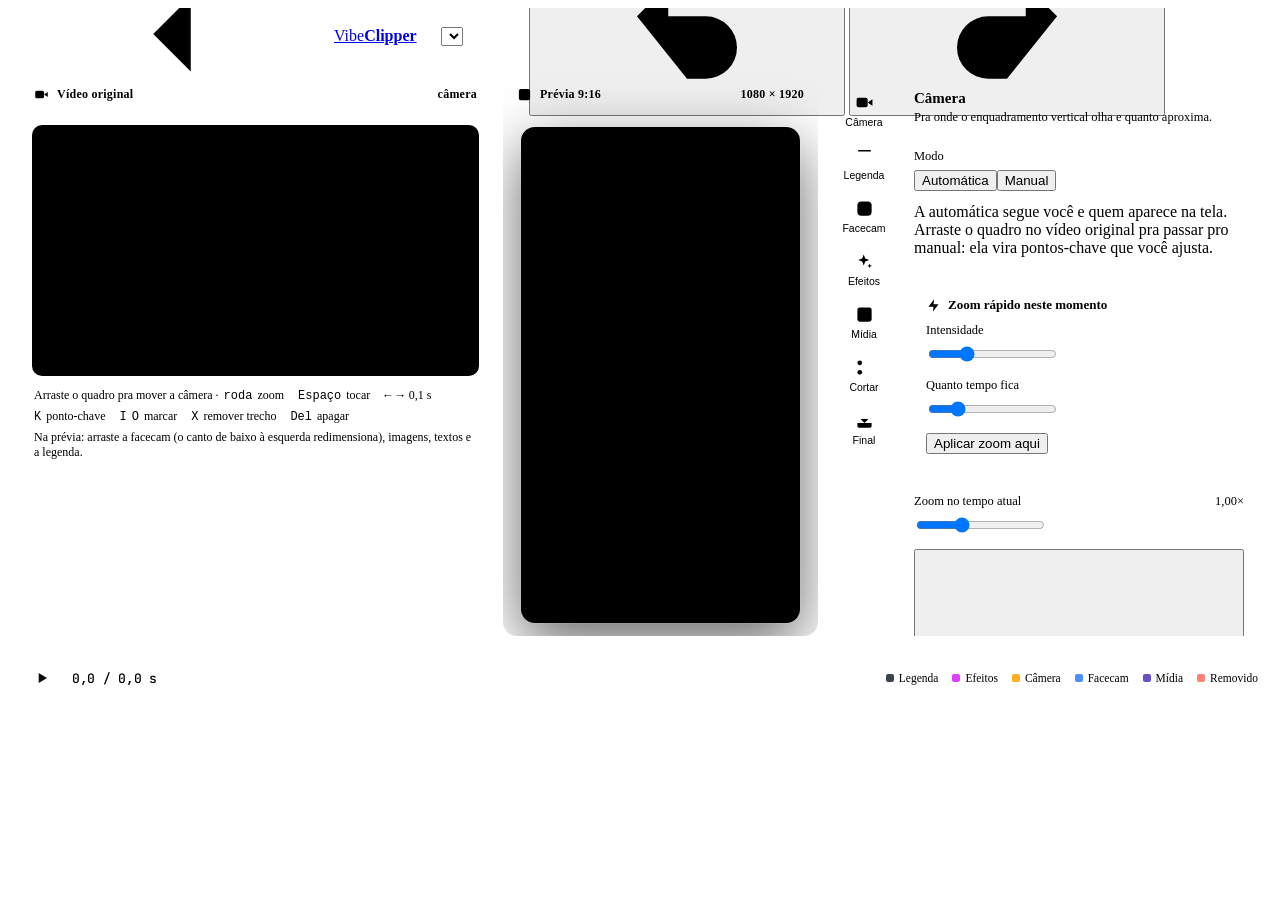
==== commit 1b0b4c84: "Visual profissional no editor e novos efeitos de facecam e vídeo - Novo design comum (editor/estilo." ====
--- a/editor/index.html
+++ b/editor/index.html
@@ -4,241 +4,391 @@
 <meta charset="utf-8">
 <meta name="viewport" content="width=device-width, initial-scale=1">
 <title>VibeClipper Editor</title>
+<link rel="preconnect" href="https://fonts.googleapis.com">
+<link href="https://fonts.googleapis.com/css2?family=Inter:wght@400;500;600;700&family=JetBrains+Mono:wght@500&display=swap" rel="stylesheet">
+<link rel="stylesheet" href="/estilo.css">
 <style>
-:root {
-  --bg: #0f1115; --painel: #171a21; --painel2: #1e222b; --borda: #2a2f3a; --texto: #e6e8ee; --fraco: #8b93a4;
-  --acento: #ff4d3d; --acento2: #ffb020; --ok: #2fbf71; --azul: #4c8dff; --verde: #2fbf71; --raio: 10px;
-}
-* { box-sizing: border-box; }
-html, body { margin: 0; height: 100%; background: var(--bg); color: var(--texto);
-  font: 14px/1.4 system-ui, -apple-system, "Segoe UI", Roboto, sans-serif; }
-button, input, select, textarea { font: inherit; color: inherit; }
-button { background: var(--painel2); border: 1px solid var(--borda); border-radius: 8px; padding: 6px 12px; cursor: pointer; }
-button:hover { border-color: #3c4352; background: #252a35; }
-button.primario { background: var(--acento); border-color: var(--acento); color: #fff; font-weight: 600; }
-button.primario:hover { filter: brightness(1.08); }
-button:disabled { opacity: .5; cursor: default; }
-input[type=number], input[type=text], select, textarea { background: var(--bg); border: 1px solid var(--borda); border-radius: 6px; padding: 4px 6px; }
-textarea { width: 100%; resize: vertical; min-height: 44px; }
-input[type=range] { accent-color: var(--acento); width: 100%; }
-a.link { color: var(--fraco); text-decoration: none; white-space: nowrap; } a.link:hover { color: var(--texto); }
-.app { display: grid; grid-template-rows: auto 1fr auto; height: 100vh; }
-header { display: flex; align-items: center; gap: 10px; padding: 10px 16px; border-bottom: 1px solid var(--borda); background: var(--painel); flex-wrap: wrap; }
-header h1 { font-size: 15px; margin: 0; white-space: nowrap; }
-header h1 b { color: var(--acento); }
-.tabs-cortes { display: flex; gap: 4px; flex-wrap: wrap; }
-.tabs-cortes button { padding: 5px 10px; font-size: 13px; }
-.tabs-cortes button.ativo { background: var(--acento); border-color: var(--acento); color: #fff; }
-.tabs-cortes button .ponto { display: inline-block; width: 6px; height: 6px; border-radius: 50%; background: var(--acento2); margin-left: 5px; vertical-align: middle; }
-.espaco { flex: 1; }
-#estado { color: var(--fraco); font-size: 13px; white-space: nowrap; overflow: hidden; text-overflow: ellipsis; max-width: 420px; }
-#estado.ok { color: var(--ok); } #estado.erro { color: var(--acento); }
-main { display: grid; grid-template-columns: minmax(0, 1.5fr) auto minmax(320px, 400px); gap: 14px; padding: 14px 16px; min-height: 0; }
-.painel { background: var(--painel); border: 1px solid var(--borda); border-radius: var(--raio); min-height: 0; display: flex; flex-direction: column; }
-.painel > h2 { font-size: 12px; text-transform: uppercase; letter-spacing: .06em; color: var(--fraco); margin: 0; padding: 10px 12px 0; font-weight: 600; }
-.palco { position: relative; margin: 10px 12px; background: #000; border-radius: 8px; overflow: hidden; aspect-ratio: 16 / 9; flex-shrink: 0; }
+/* ---------- editor ---------- */
+html, body { height: 100%; overflow: hidden; }
+.app { display: grid; grid-template-rows: 56px 1fr auto; height: 100vh; }
+header.barra-topo { display: flex; align-items: center; gap: 12px; padding: 0 14px; border-bottom: 1px solid var(--linha); background: var(--s1); min-width: 0; }
+.tabs-cortes { display: flex; gap: 2px; padding: 3px; background: var(--s0); border: 1px solid var(--linha); border-radius: 10px; overflow-x: auto; scrollbar-width: none; min-width: 0; }
+.tabs-cortes button { background: transparent; border: 0; padding: 5px 11px; font-size: 12.5px; color: var(--fraco); border-radius: 7px; white-space: nowrap; font-weight: 500; }
+.tabs-cortes button:hover { color: var(--texto); background: var(--s3); }
+.tabs-cortes button.ativo { background: var(--s3); color: var(--texto); box-shadow: 0 1px 0 rgba(255,255,255,.06) inset, 0 1px 3px rgba(0,0,0,.4); }
+.tabs-cortes button .ponto { display: inline-block; width: 6px; height: 6px; border-radius: 50%; background: var(--amarelo); margin-left: 6px; vertical-align: middle; }
+#projeto { max-width: 230px; }
+#estado { font-size: 12.5px; color: var(--fraco); white-space: nowrap; overflow: hidden; text-overflow: ellipsis; max-width: 320px; min-width: 0; display: inline-flex; align-items: center; gap: 7px; }
+#estado::before { content: ""; width: 7px; height: 7px; border-radius: 50%; background: var(--fraco2); flex-shrink: 0; }
+#estado.ok { color: var(--texto); } #estado.ok::before { background: var(--verde); box-shadow: 0 0 0 3px rgba(47,191,113,.18); }
+#estado.erro { color: #ff8a80; } #estado.erro::before { background: var(--acento); box-shadow: 0 0 0 3px rgba(255,77,61,.2); }
+#estado.trabalhando::before { background: var(--amarelo); animation: pulsa 1s infinite; }
+@keyframes pulsa { 50% { opacity: .3; } }
+.grupo-bt { display: flex; gap: 4px; }
+main { display: grid; grid-template-columns: minmax(0, 1.45fr) auto minmax(360px, 430px); gap: 12px; padding: 12px; min-height: 0; background: var(--s0); }
+.painel { background: var(--s1); border: 1px solid var(--linha); border-radius: 14px; min-height: 0; display: flex; flex-direction: column; overflow: hidden; }
+.painel-cab { display: flex; align-items: center; gap: 8px; padding: 11px 14px; border-bottom: 1px solid var(--linha); font-size: 12px; font-weight: 600; color: var(--fraco); letter-spacing: .02em; }
+.painel-cab .ic { width: 15px; height: 15px; }
+.painel-cab .selo { margin-left: auto; }
+.palco { position: relative; margin: 12px; background: #000; border-radius: 10px; overflow: hidden; aspect-ratio: 16 / 9; flex-shrink: 0; box-shadow: 0 0 0 1px var(--linha); }
 .palco video, .palco canvas { position: absolute; inset: 0; width: 100%; height: 100%; }
 .palco video { object-fit: contain; }
-.dica { color: var(--fraco); font-size: 12.5px; padding: 0 12px 10px; }
-.dica kbd { background: var(--painel2); border: 1px solid var(--borda); border-radius: 4px; padding: 0 5px; font-size: 11.5px; }
-.previa-wrap { display: flex; flex-direction: column; align-items: center; padding: 10px 12px; min-height: 0; }
-#pv { height: min(calc(100vh - 330px), 720px); aspect-ratio: 9 / 16; background: #000; border-radius: 10px; box-shadow: 0 6px 30px rgba(0,0,0,.45); touch-action: none; }
-.lado { overflow: hidden; }
-.abas { display: flex; border-bottom: 1px solid var(--borda); }
-.abas button { flex: 1; border: 0; border-radius: 0; background: transparent; padding: 10px 2px; color: var(--fraco); border-bottom: 2px solid transparent; font-size: 13px; }
-.abas button.ativo { color: var(--texto); border-bottom-color: var(--acento); }
-.conteudo { overflow: auto; padding: 12px; flex: 1; min-height: 0; }
+.atalhos { display: flex; flex-wrap: wrap; gap: 6px 14px; padding: 0 14px 14px; color: var(--fraco); font-size: 12px; }
+.atalhos span { display: inline-flex; align-items: center; gap: 5px; }
+.previa-wrap { display: flex; flex-direction: column; align-items: center; justify-content: center; padding: 14px 18px; min-height: 0; flex: 1;
+  background: radial-gradient(circle at 50% 40%, rgba(255,255,255,.035), transparent 70%); }
+#pv { height: max(320px, min(calc(100vh - 404px), 760px)); aspect-ratio: 9 / 16; background: #000; border-radius: 14px; touch-action: none;
+  box-shadow: 0 0 0 1px rgba(255,255,255,.08), 0 20px 60px rgba(0,0,0,.6); }
+.previa-nota { font-size: 11.5px; color: var(--fraco2); text-align: center; padding: 0 14px 12px; }
+/* painel lateral: trilho de ícones + conteúdo */
+.lado { display: grid; grid-template-columns: 68px minmax(0, 1fr); }
+.trilho { display: flex; flex-direction: column; gap: 2px; padding: 8px 6px; border-right: 1px solid var(--linha); background: var(--s0); overflow-y: auto; }
+.trilho button { display: flex; flex-direction: column; align-items: center; gap: 4px; padding: 9px 2px 7px; background: transparent; border: 0; border-radius: 10px; color: var(--fraco); font-size: 10.5px; font-weight: 500; }
+.trilho button .ic { width: 19px; height: 19px; }
+.trilho button:hover { color: var(--texto); background: var(--s2); }
+.trilho button.ativo { color: var(--texto); background: var(--s3); }
+.trilho button.ativo .ic { color: var(--acento); }
+.conteudo { overflow: auto; min-height: 0; }
 .aba { display: none; } .aba.ativo { display: block; }
-.campo { margin-bottom: 12px; }
-.campo label { display: flex; justify-content: space-between; font-size: 12.5px; color: var(--fraco); margin-bottom: 4px; gap: 8px; }
+.aba-cab { position: sticky; top: 0; z-index: 2; background: var(--s1); padding: 14px 16px 10px; border-bottom: 1px solid var(--linha); }
+.aba-cab h3 { margin: 0; font-size: 15px; font-weight: 600; }
+.aba-cab p { margin: 3px 0 0; font-size: 12.5px; color: var(--fraco); }
+.secao { padding: 14px 16px; border-bottom: 1px solid var(--linha); }
+.secao:last-child { border-bottom: 0; }
+.secao-t { display: flex; align-items: center; justify-content: space-between; gap: 8px; font-size: 11px; font-weight: 600; text-transform: uppercase; letter-spacing: .08em; color: var(--fraco); margin-bottom: 10px; }
+.campo { margin-bottom: 12px; } .campo:last-child { margin-bottom: 0; }
+.campo > label, .rotulo { display: flex; justify-content: space-between; align-items: center; font-size: 12.5px; color: var(--fraco); margin-bottom: 6px; gap: 8px; }
+.campo > label b, .rotulo b { color: var(--texto); font-weight: 500; font-variant-numeric: tabular-nums; }
 .linha { display: flex; gap: 6px; flex-wrap: wrap; align-items: center; }
-.seg { display: inline-flex; border: 1px solid var(--borda); border-radius: 8px; overflow: hidden; }
-.seg button { border: 0; border-radius: 0; }
-.seg button.ativo { background: var(--acento); color: #fff; }
+.grade2 { display: grid; grid-template-columns: 1fr 1fr; gap: 6px; }
 .lista { display: flex; flex-direction: column; gap: 6px; }
-.item { background: var(--painel2); border: 1px solid var(--borda); border-radius: 8px; padding: 8px; }
-.item.sel { border-color: var(--acento); }
-.item.agora { box-shadow: inset 3px 0 0 var(--acento2); }
-.item .topo { display: flex; gap: 6px; align-items: center; margin-bottom: 6px; flex-wrap: wrap; }
-.item .topo input[type=number] { width: 66px; }
-.item .topo .x { margin-left: auto; padding: 2px 8px; }
-.item input[type=text].leg { width: 100%; text-transform: uppercase; }
-.chips { display: flex; flex-wrap: wrap; gap: 4px; margin-top: 6px; }
-.chip { font-size: 11.5px; padding: 1px 7px; border-radius: 99px; border: 1px solid var(--borda); cursor: pointer; user-select: none; }
-.chip.on { background: var(--acento); border-color: var(--acento); color: #fff; }
-.mini { font-size: 12px; padding: 3px 8px; }
-.bloco { border: 1px solid var(--borda); border-radius: 8px; padding: 10px; margin-bottom: 12px; background: rgba(255,255,255,.02); }
-.bloco h3 { margin: 0 0 8px; font-size: 13px; }
-.aviso { background: #2a2410; border: 1px solid #4a3d12; color: #f0d68a; border-radius: 8px; padding: 8px 10px; font-size: 12.5px; margin-bottom: 10px; }
-.tag { font-size: 11px; padding: 1px 6px; border-radius: 4px; background: var(--bg); color: var(--fraco); }
-footer { border-top: 1px solid var(--borda); background: var(--painel); padding: 8px 16px 12px; }
-.controles { display: flex; align-items: center; gap: 10px; margin-bottom: 6px; flex-wrap: wrap; }
-#tempo { font-variant-numeric: tabular-nums; color: var(--fraco); min-width: 190px; }
-#tl { width: 100%; height: 150px; display: block; cursor: pointer; border-radius: 6px; background: var(--bg); touch-action: none; }
-#finalVideo { width: 100%; border-radius: 8px; background: #000; aspect-ratio: 9 / 16; max-height: 60vh; }
-@media (max-width: 1100px) {
-  .app { height: auto; min-height: 100vh; }
+.item { background: var(--s2); border: 1px solid var(--linha); border-radius: 10px; padding: 9px; transition: border-color .12s; }
+.item:hover { border-color: var(--linha2); }
+.item.sel { border-color: var(--acento); box-shadow: 0 0 0 3px rgba(255,77,61,.12); }
+.item.agora { box-shadow: inset 3px 0 0 var(--amarelo); }
+.item .topo { display: flex; gap: 6px; align-items: center; margin-bottom: 7px; flex-wrap: wrap; }
+.item .topo input[type=number], .item .linha input[type=number] { width: 62px; padding: 5px 6px; }
+.item .topo .x { margin-left: auto; }
+.item input[type=text].leg { width: 100%; text-transform: uppercase; font-weight: 600; }
+.chips { display: flex; flex-wrap: wrap; gap: 4px; margin-top: 7px; }
+.chip { font-size: 11px; font-weight: 600; padding: 2px 8px; border-radius: 99px; background: var(--s3); border: 1px solid transparent; cursor: pointer; user-select: none; color: var(--fraco); }
+.chip:hover { color: var(--texto); }
+.chip.on { background: var(--acento); color: #fff; }
+.cartao { border: 1px solid var(--linha); border-radius: 12px; padding: 12px; background: linear-gradient(180deg, rgba(255,255,255,.025), transparent); }
+.cartao h4 { margin: 0 0 10px; font-size: 13px; font-weight: 600; display: flex; align-items: center; gap: 7px; }
+.cartao h4 .ic { width: 15px; height: 15px; color: var(--amarelo); }
+.aviso { background: rgba(255,176,32,.08); border: 1px solid rgba(255,176,32,.25); color: #f3d38a; border-radius: 10px; padding: 9px 11px; font-size: 12.5px; margin-bottom: 12px; }
+.vazio { color: var(--fraco2); font-size: 12.5px; text-align: center; padding: 14px 6px; border: 1px dashed var(--linha2); border-radius: 10px; }
+/* filtros e efeitos */
+.filtros { display: grid; grid-template-columns: repeat(4, 1fr); gap: 8px; }
+.filtro { background: transparent; border: 0; padding: 0; display: flex; flex-direction: column; gap: 5px; align-items: stretch; font-size: 11px; color: var(--fraco); }
+.filtro canvas { width: 100%; aspect-ratio: 9 / 13; border-radius: 9px; background: var(--s3); box-shadow: 0 0 0 1px var(--linha); transition: box-shadow .12s; }
+.filtro:hover canvas { box-shadow: 0 0 0 1px var(--linha2); }
+.filtro.ativo { color: var(--texto); font-weight: 600; }
+.filtro.ativo canvas { box-shadow: 0 0 0 2px var(--acento); }
+.fxgrade { display: grid; grid-template-columns: repeat(4, 1fr); gap: 6px; }
+.fxbt { display: flex; flex-direction: column; align-items: center; gap: 6px; padding: 11px 4px 9px; background: var(--s2); border: 1px solid var(--linha); border-radius: 11px; font-size: 11px; color: var(--texto); font-weight: 500; }
+.fxbt:hover { border-color: var(--linha2); background: var(--s3); transform: translateY(-1px); }
+.fxbt .bolinha { width: 30px; height: 30px; border-radius: 9px; display: grid; place-items: center; }
+.fxbt .bolinha .ic { width: 16px; height: 16px; }
+.fxtag { display: inline-flex; align-items: center; gap: 6px; font-size: 12.5px; font-weight: 600; }
+.fxtag i { width: 9px; height: 9px; border-radius: 3px; display: inline-block; }
+.presets { display: grid; grid-template-columns: repeat(5, 1fr); gap: 6px; margin-bottom: 14px; }
+.preset { display: flex; flex-direction: column; align-items: center; gap: 6px; padding: 8px 2px; background: var(--s2); border: 1px solid var(--linha); border-radius: 10px; font-size: 10.5px; color: var(--fraco); }
+.preset:hover { color: var(--texto); border-color: var(--linha2); }
+.preset .amostra { width: 34px; height: 26px; background: linear-gradient(135deg, #5a6478, #2a303c); }
+#finalVideo { width: 100%; border-radius: 12px; background: #000; aspect-ratio: 9 / 16; max-height: 62vh; box-shadow: 0 0 0 1px var(--linha); }
+/* rodapé: transporte + linha do tempo */
+footer { border-top: 1px solid var(--linha); background: var(--s1); padding: 10px 14px 12px; }
+.controles { display: flex; align-items: center; gap: 10px; margin-bottom: 8px; flex-wrap: wrap; }
+#btPlay { width: 40px; height: 40px; border-radius: 50%; padding: 0; display: grid; place-items: center; background: var(--texto); color: #0b0c10; border: 0; }
+#btPlay:hover { transform: scale(1.05); }
+#btPlay .ic { width: 16px; height: 16px; }
+#tempo { font: 500 13px "JetBrains Mono", ui-monospace, monospace; color: var(--texto); min-width: 200px; letter-spacing: -.02em; }
+#tempo small { color: var(--fraco); }
+.legenda-tl { display: flex; gap: 14px; margin-left: auto; font-size: 11.5px; color: var(--fraco); flex-wrap: wrap; }
+.legenda-tl span { display: inline-flex; align-items: center; gap: 5px; }
+.legenda-tl i { width: 8px; height: 8px; border-radius: 2px; display: inline-block; }
+#tl { width: 100%; height: 190px; display: block; cursor: pointer; border-radius: 10px; background: var(--s0); touch-action: none; box-shadow: 0 0 0 1px var(--linha); }
+@media (max-width: 1180px) {
+  html, body { overflow: auto; }
+  .app { height: auto; min-height: 100vh; grid-template-rows: auto 1fr auto; }
+  header.barra-topo { flex-wrap: wrap; padding: 10px 14px; }
   main { grid-template-columns: 1fr; }
-  .painel { min-height: auto; }
   #pv { height: 70vh; }
-  .conteudo { max-height: 70vh; }
+  .conteudo { max-height: 75vh; }
 }
 </style>
 </head>
 <body>
+<svg width="0" height="0" style="position:absolute" aria-hidden="true">
+  <symbol id="i-video" viewBox="0 0 24 24"><path d="M22 8l-6 4 6 4V8z"/><rect x="2" y="6" width="14" height="12" rx="2.5"/></symbol>
+  <symbol id="i-type" viewBox="0 0 24 24"><path d="M4 7V5h16v2M9 19h6M12 5v14"/></symbol>
+  <symbol id="i-cam" viewBox="0 0 24 24"><rect x="3" y="3" width="18" height="18" rx="5"/><circle cx="12" cy="10" r="3"/><path d="M7 18.5c1.2-2.6 3-3.6 5-3.6s3.8 1 5 3.6"/></symbol>
+  <symbol id="i-spark" viewBox="0 0 24 24"><path d="M11 3l1.9 5.1L18 10l-5.1 1.9L11 17l-1.9-5.1L4 10l5.1-1.9z"/><path d="M18.5 14.5l.8 2.2 2.2.8-2.2.8-.8 2.2-.8-2.2-2.2-.8 2.2-.8z"/></symbol>
+  <symbol id="i-image" viewBox="0 0 24 24"><rect x="3" y="3" width="18" height="18" rx="3"/><circle cx="9" cy="9" r="2"/><path d="M21 15l-5-5L5 21"/></symbol>
+  <symbol id="i-cut" viewBox="0 0 24 24"><circle cx="6" cy="6" r="3"/><circle cx="6" cy="18" r="3"/><path d="M20 4L8.1 15.9M14.5 14.5L20 20M8.1 8.1L12 12"/></symbol>
+  <symbol id="i-film" viewBox="0 0 24 24"><rect x="3" y="3" width="18" height="18" rx="3"/><path d="M10 9l5 3-5 3z"/></symbol>
+  <symbol id="i-undo" viewBox="0 0 24 24"><path d="M9 14L4 9l5-5"/><path d="M4 9h11a5 5 0 0 1 0 10h-3"/></symbol>
+  <symbol id="i-redo" viewBox="0 0 24 24"><path d="M15 14l5-5-5-5"/><path d="M20 9H9a5 5 0 0 0 0 10h3"/></symbol>
+  <symbol id="i-sliders" viewBox="0 0 24 24"><path d="M4 21v-7M4 10V3M12 21v-9M12 8V3M20 21v-5M20 12V3M1 14h6M9 8h6M17 16h6"/></symbol>
+  <symbol id="i-play" viewBox="0 0 24 24"><path d="M7 4.5v15l12.5-7.5z" fill="currentColor" stroke="none"/></symbol>
+  <symbol id="i-pause" viewBox="0 0 24 24"><rect x="6" y="4.5" width="4" height="15" rx="1" fill="currentColor" stroke="none"/><rect x="14" y="4.5" width="4" height="15" rx="1" fill="currentColor" stroke="none"/></symbol>
+  <symbol id="i-back" viewBox="0 0 24 24"><path d="M15 18l-6-6 6-6"/></symbol>
+  <symbol id="i-down" viewBox="0 0 24 24"><path d="M21 15v4a2 2 0 0 1-2 2H5a2 2 0 0 1-2-2v-4M7 10l5 5 5-5M12 15V3"/></symbol>
+  <symbol id="i-folder" viewBox="0 0 24 24"><path d="M22 19a2 2 0 0 1-2 2H4a2 2 0 0 1-2-2V5a2 2 0 0 1 2-2h5l2 3h9a2 2 0 0 1 2 2z"/></symbol>
+  <symbol id="i-zap" viewBox="0 0 24 24"><path d="M13 2L4 14h8l-1 8 9-12h-8z"/></symbol>
+  <symbol id="i-export" viewBox="0 0 24 24"><path d="M12 15V3M7 8l5-5 5 5"/><path d="M4 15v4a2 2 0 0 0 2 2h12a2 2 0 0 0 2-2v-4"/></symbol>
+  <symbol id="i-reset" viewBox="0 0 24 24"><path d="M3 12a9 9 0 1 0 3-6.7L3 8"/><path d="M3 3v5h5"/></symbol>
+  <symbol id="i-plus" viewBox="0 0 24 24"><path d="M12 5v14M5 12h14"/></symbol>
+  <symbol id="i-x" viewBox="0 0 24 24"><path d="M18 6L6 18M6 6l12 12"/></symbol>
+  <symbol id="i-go" viewBox="0 0 24 24"><path d="M8 5v14l11-7z"/></symbol>
+  <symbol id="i-target" viewBox="0 0 24 24"><circle cx="12" cy="12" r="9"/><circle cx="12" cy="12" r="3"/></symbol>
+  <symbol id="i-key" viewBox="0 0 24 24"><path d="M12 3l9 9-9 9-9-9z"/></symbol>
+  <symbol id="i-music" viewBox="0 0 24 24"><path d="M9 18V5l12-2v13"/><circle cx="6" cy="18" r="3"/><circle cx="18" cy="16" r="3"/></symbol>
+  <symbol id="i-maximize" viewBox="0 0 24 24"><path d="M15 3h6v6M9 21H3v-6M21 3l-7 7M3 21l7-7"/></symbol>
+  <symbol id="i-shake" viewBox="0 0 24 24"><rect x="7" y="4" width="10" height="16" rx="2"/><path d="M3 8v8M21 8v8"/></symbol>
+  <symbol id="i-glitch" viewBox="0 0 24 24"><path d="M3 6h12M7 10h14M3 14h10M9 18h12"/></symbol>
+  <symbol id="i-blur" viewBox="0 0 24 24"><circle cx="12" cy="12" r="3"/><circle cx="12" cy="12" r="7" stroke-dasharray="2 3"/><circle cx="12" cy="12" r="10.5" stroke-dasharray="1 4"/></symbol>
+  <symbol id="i-contrast" viewBox="0 0 24 24"><circle cx="12" cy="12" r="9"/><path d="M12 3v18a9 9 0 0 0 0-18z" fill="currentColor"/></symbol>
+  <symbol id="i-sunrise" viewBox="0 0 24 24"><path d="M12 2v6M5 10l1.5 1.5M19 10l-1.5 1.5M3 18h18M7 18a5 5 0 0 1 10 0M9 5l3-3 3 3"/></symbol>
+  <symbol id="i-sunset" viewBox="0 0 24 24"><path d="M12 8V2M5 10l1.5 1.5M19 10l-1.5 1.5M3 18h18M7 18a5 5 0 0 1 10 0M9 5l3 3 3-3"/></symbol>
+</svg>
 <div class="app">
-  <header>
-    <a class="link" href="/" title="Página inicial">← Início</a>
-    <h1><b>Vibe</b>Clipper · editor</h1>
-    <select id="projeto" title="Vídeo" style="max-width:240px"></select>
+  <header class="barra-topo">
+    <a class="btn ghost icone" href="/" title="Página inicial"><svg class="ic"><use href="#i-back"/></svg></a>
+    <a class="marca" href="/"><span class="logo"></span><span>Vibe<b>Clipper</b></span></a>
+    <span class="divisor"></span>
+    <select id="projeto" title="Vídeo"></select>
     <div class="tabs-cortes" id="tabsCortes"></div>
     <div class="espaco"></div>
     <span id="estado">carregando…</span>
-    <a class="link" href="/config" title="Configurações">⚙</a>
-    <button id="btDesfazer" title="Desfazer (Ctrl+Z)">↶</button>
-    <button id="btRefazer" title="Refazer (Ctrl+Y)">↷</button>
-    <button id="btDescartar" title="Apagar as edições deste corte e voltar ao automático">Voltar ao automático</button>
-    <button id="btRender" class="primario">Renderizar corte</button>
+    <span class="divisor"></span>
+    <div class="grupo-bt">
+      <button id="btDesfazer" class="btn ghost icone" title="Desfazer (Ctrl+Z)"><svg class="ic"><use href="#i-undo"/></svg></button>
+      <button id="btRefazer" class="btn ghost icone" title="Refazer (Ctrl+Y)"><svg class="ic"><use href="#i-redo"/></svg></button>
+      <a class="btn ghost icone" href="/config" title="Configurações"><svg class="ic"><use href="#i-sliders"/></svg></a>
+    </div>
+    <button id="btDescartar" class="btn" title="Apagar as edições deste corte e voltar ao automático"><svg class="ic"><use href="#i-reset"/></svg>Automático</button>
+    <button id="btRender" class="btn primario"><svg class="ic"><use href="#i-export"/></svg>Renderizar</button>
   </header>
   <main>
     <section class="painel">
-      <h2>Vídeo original · onde a câmera olha</h2>
+      <div class="painel-cab"><svg class="ic"><use href="#i-video"/></svg>Vídeo original<span class="selo" id="seloCam">câmera</span></div>
       <div class="palco" id="palco">
         <video id="v" preload="auto" playsinline></video>
         <canvas id="ov"></canvas>
       </div>
-      <div class="dica">Arraste o retângulo pra mover a câmera; <kbd>roda do mouse</kbd> aproxima/abre. Cada ajuste vira um ponto-chave no tempo atual.
-        <kbd>Espaço</kbd> toca/pausa · <kbd>←</kbd><kbd>→</kbd> 0,1 s (<kbd>Shift</kbd> 1 s) · <kbd>K</kbd> ponto da câmera · <kbd>I</kbd>/<kbd>O</kbd> marca início/fim · <kbd>X</kbd> remove o trecho marcado · <kbd>Del</kbd> apaga o selecionado</div>
+      <div class="atalhos">
+        <span>Arraste o quadro pra mover a câmera · <kbd>roda</kbd> zoom</span>
+        <span><kbd>Espaço</kbd> tocar</span>
+        <span><kbd>←</kbd><kbd>→</kbd> 0,1 s</span>
+        <span><kbd>K</kbd> ponto-chave</span>
+        <span><kbd>I</kbd><kbd>O</kbd> marcar</span>
+        <span><kbd>X</kbd> remover trecho</span>
+        <span><kbd>Del</kbd> apagar</span>
+        <span>Na prévia: arraste a facecam (o canto de baixo à esquerda redimensiona), imagens, textos e a legenda.</span>
+      </div>
     </section>
     <section class="painel">
-      <h2>Prévia 9:16</h2>
+      <div class="painel-cab"><svg class="ic"><use href="#i-film"/></svg>Prévia 9:16<span class="selo">1080 × 1920</span></div>
       <div class="previa-wrap"><canvas id="pv" width="540" height="960"></canvas></div>
-      <div class="dica" style="text-align:center">Arraste a facecam (canto de baixo à esquerda redimensiona), imagens, textos e a legenda.</div>
     </section>
     <section class="painel lado">
-      <div class="abas" id="abas">
-        <button data-aba="camera" class="ativo">Câmera</button>
-        <button data-aba="legenda">Legenda</button>
-        <button data-aba="facecam">Facecam</button>
-        <button data-aba="midia">Mídia</button>
-        <button data-aba="cortar">Cortar</button>
-        <button data-aba="final">Final</button>
-      </div>
+      <nav class="trilho" id="abas">
+        <button data-aba="camera" class="ativo"><svg class="ic"><use href="#i-video"/></svg>Câmera</button>
+        <button data-aba="legenda"><svg class="ic"><use href="#i-type"/></svg>Legenda</button>
+        <button data-aba="facecam"><svg class="ic"><use href="#i-cam"/></svg>Facecam</button>
+        <button data-aba="efeitos"><svg class="ic"><use href="#i-spark"/></svg>Efeitos</button>
+        <button data-aba="midia"><svg class="ic"><use href="#i-image"/></svg>Mídia</button>
+        <button data-aba="cortar"><svg class="ic"><use href="#i-cut"/></svg>Cortar</button>
+        <button data-aba="final"><svg class="ic"><use href="#i-down"/></svg>Final</button>
+      </nav>
       <div class="conteudo">
         <!-- CÂMERA -->
         <div class="aba ativo" id="aba-camera">
-          <div class="campo">
-            <label>Modo da câmera</label>
-            <div class="seg"><button id="modoAuto">Automática</button><button id="modoManual">Manual</button></div>
+          <div class="aba-cab"><h3>Câmera</h3><p>Pra onde o enquadramento vertical olha e quanto aproxima.</p></div>
+          <div class="secao">
+            <div class="campo">
+              <label>Modo</label>
+              <div class="seg largo"><button id="modoAuto">Automática</button><button id="modoManual">Manual</button></div>
+            </div>
+            <div id="camAutoInfo" class="nota-p">A automática segue você e quem aparece na tela. Arraste o quadro no vídeo original pra passar pro manual: ela vira pontos-chave que você ajusta.</div>
           </div>
-          <div id="camAutoInfo" class="dica" style="padding:0 0 10px">Automática: segue você e quem aparecer na tela. Arraste o retângulo pra passar pro manual (a câmera automática vira pontos-chave que você ajusta).</div>
-          <div class="bloco">
-            <h3>⚡ Zoom rápido neste momento</h3>
-            <div class="campo"><label><span>Intensidade</span><span id="zrVal"></span></label><input type="range" id="zrInt" min="1.1" max="2" step="0.05" value="1.35"></div>
-            <div class="campo"><label><span>Quanto tempo fica</span><span id="zrDurVal"></span></label><input type="range" id="zrDur" min="0.4" max="6" step="0.1" value="1.5"></div>
-            <button class="mini primario" id="btZoomRapido">Aplicar zoom aqui</button>
+          <div class="secao">
+            <div class="cartao">
+              <h4><svg class="ic"><use href="#i-zap"/></svg>Zoom rápido neste momento</h4>
+              <div class="campo"><label><span>Intensidade</span><b id="zrVal"></b></label><input type="range" id="zrInt" min="1.1" max="2" step="0.05" value="1.35"></div>
+              <div class="campo"><label><span>Quanto tempo fica</span><b id="zrDurVal"></b></label><input type="range" id="zrDur" min="0.4" max="6" step="0.1" value="1.5"></div>
+              <button class="btn primario pequeno" id="btZoomRapido">Aplicar zoom aqui</button>
+            </div>
           </div>
-          <div class="campo">
-            <label><span>Zoom no tempo atual</span><span id="zoomVal">1,00×</span></label>
-            <input type="range" id="zoom" min="0.5" max="2" step="0.01" value="1">
+          <div class="secao">
+            <div class="campo">
+              <label><span>Zoom no tempo atual</span><b id="zoomVal">1,00×</b></label>
+              <input type="range" id="zoom" min="0.5" max="2" step="0.01" value="1">
+            </div>
+            <div class="linha" style="margin-bottom:12px">
+              <button class="btn pequeno" id="btAddKey"><svg class="ic"><use href="#i-plus"/></svg>Ponto-chave</button>
+              <button class="btn pequeno" id="btCentro"><svg class="ic"><use href="#i-target"/></svg>Centralizar no jogo</button>
+            </div>
+            <div class="lista" id="listaKeys"></div>
           </div>
-          <div class="linha" style="margin-bottom:12px">
-            <button class="mini" id="btAddKey">+ Ponto-chave aqui</button>
-            <button class="mini" id="btCentro">Centralizar no jogo</button>
-          </div>
-          <div class="lista" id="listaKeys"></div>
         </div>
         <!-- LEGENDA -->
         <div class="aba" id="aba-legenda">
-          <div class="linha" style="gap:12px; margin-bottom:10px">
-            <div class="campo" style="margin:0"><label>Cor de destaque</label><input type="color" id="corLeg"></div>
-            <div class="campo" style="margin:0; flex:1"><label><span>Tamanho</span><span id="tamVal"></span></label><input type="range" id="tamLeg" min="60" max="150" step="1"></div>
+          <div class="aba-cab"><h3>Legenda</h3><p>Clique numa palavra pra pôr ou tirar o destaque (números sempre ficam em destaque).</p></div>
+          <div class="secao">
+            <div class="linha" style="gap:14px; margin-bottom:12px; flex-wrap:nowrap">
+              <div class="campo" style="margin:0"><label>Destaque</label><input type="color" id="corLeg"></div>
+              <div class="campo" style="margin:0; flex:1"><label><span>Tamanho</span><b id="tamVal"></b></label><input type="range" id="tamLeg" min="60" max="150" step="1"></div>
+            </div>
+            <div class="campo"><label><span>Altura na tela</span><b id="yVal"></b></label><input type="range" id="yLeg" min="200" max="1820" step="5"></div>
+            <div class="linha" style="justify-content:space-between">
+              <div class="linha">
+                <button class="btn pequeno" id="btNovoBloco"><svg class="ic"><use href="#i-plus"/></svg>Bloco</button>
+                <button class="btn pequeno" id="btDividir"><svg class="ic"><use href="#i-cut"/></svg>Dividir</button>
+              </div>
+              <label class="switch"><input type="checkbox" id="efeitos"><span></span>Efeitos sonoros</label>
+            </div>
           </div>
-          <div class="campo"><label><span>Altura na tela</span><span id="yVal"></span></label><input type="range" id="yLeg" min="200" max="1820" step="5"></div>
-          <div class="linha" style="margin-bottom:10px">
-            <button class="mini" id="btNovoBloco">+ Bloco aqui</button>
-            <button class="mini" id="btDividir">Dividir no tempo atual</button>
-            <label class="linha mini" style="color:var(--fraco)"><input type="checkbox" id="efeitos"> Efeitos sonoros</label>
-          </div>
-          <div class="dica" style="padding:0 0 8px">Clique numa palavra pra pôr/tirar o destaque (números sempre ficam em destaque).</div>
-          <div class="lista" id="listaLeg"></div>
+          <div class="secao"><div class="lista" id="listaLeg"></div></div>
         </div>
         <!-- FACECAM -->
         <div class="aba" id="aba-facecam">
-          <div id="semCam" class="aviso" style="display:none">Este corte não tem facecam (não achei webcam no vídeo).</div>
-          <div class="campo"><label class="linha" style="justify-content:flex-start;color:var(--texto)"><input type="checkbox" id="camVisivel"> Mostrar a facecam</label></div>
-          <div class="campo"><label><span>Largura</span><span id="camLargVal"></span></label><input type="range" id="camLarg" min="140" max="1080" step="2"></div>
-          <div class="campo"><label><span>Cantos arredondados</span><span id="camRaioVal"></span></label><input type="range" id="camRaio" min="0" max="120" step="1"></div>
-          <div class="campo"><label>Posição rápida</label>
-            <div class="linha">
-              <button class="mini" data-pos="se">↖ Cima esq.</button><button class="mini" data-pos="sd">↗ Cima dir.</button>
-              <button class="mini" data-pos="ie">↙ Baixo esq.</button><button class="mini" data-pos="id">↘ Baixo dir.</button>
-              <button class="mini" data-pos="padrao">Padrão</button>
+          <div class="aba-cab"><h3>Facecam</h3><p>Posição, tamanho e estilo da sua webcam no vertical.</p></div>
+          <div class="secao">
+            <div id="semCam" class="aviso" style="display:none">Este corte não tem facecam (não achei webcam no vídeo).</div>
+            <div class="campo"><label class="switch"><input type="checkbox" id="camVisivel"><span></span>Mostrar a facecam</label></div>
+            <div class="campo"><label><span>Largura</span><b id="camLargVal"></b></label><input type="range" id="camLarg" min="140" max="1080" step="2"></div>
+            <div class="campo"><label><span>Cantos arredondados</span><b id="camRaioVal"></b></label><input type="range" id="camRaio" min="0" max="120" step="1"></div>
+            <div class="campo"><label>Posição rápida</label>
+              <div class="grade-pos">
+                <button class="btn pequeno" data-pos="se">↖ Cima esq.</button><button class="btn pequeno" data-pos="sd">↗ Cima dir.</button>
+                <button class="btn pequeno" data-pos="ie">↙ Baixo esq.</button><button class="btn pequeno" data-pos="id">↘ Baixo dir.</button>
+                <button class="btn pequeno" data-pos="padrao" style="grid-column: span 2">Posição padrão</button>
+              </div>
             </div>
           </div>
-          <div class="bloco">
-            <h3>⚡ Facecam grande neste momento</h3>
-            <div class="campo"><label><span>Tamanho</span><span id="fgTamVal"></span></label><input type="range" id="fgTam" min="300" max="1080" step="10" value="760"></div>
-            <div class="campo"><label><span>Quanto tempo fica</span><span id="fgDurVal"></span></label><input type="range" id="fgDur" min="0.5" max="10" step="0.1" value="3"></div>
-            <div class="linha"><button class="mini primario" id="btFaceGrande">Aplicar aqui</button>
-              <label class="linha mini" style="color:var(--fraco)"><input type="checkbox" id="fgCentro" checked> no centro da tela</label></div>
+          <div class="secao">
+            <div class="secao-t">Estilo</div>
+            <div class="presets" id="presetsCam"></div>
+            <div class="campo"><label>Forma</label>
+              <div class="seg largo"><button id="formaRet">Retângulo</button><button id="formaCirc">Círculo</button></div></div>
+            <div class="linha" style="gap:14px; margin-bottom:12px; flex-wrap:nowrap">
+              <div class="campo" style="margin:0; flex:1"><label><span>Borda</span><b id="camBordaVal"></b></label><input type="range" id="camBorda" min="0" max="24" step="1"></div>
+              <div class="campo" style="margin:0"><label>Cor</label><input type="color" id="camCorBorda"></div>
+            </div>
+            <div class="campo"><label><span>Zoom na webcam</span><b id="camZoomVal"></b></label><input type="range" id="camZoom" min="1" max="2" step="0.02"></div>
+            <div class="campo"><label>Filtro da facecam</label><select id="camFiltro" style="width:100%"></select></div>
+            <div class="grade2">
+              <label class="switch"><input type="checkbox" id="camSombra"><span></span>Sombra</label>
+              <label class="switch"><input type="checkbox" id="camBrilho"><span></span>Brilho neon</label>
+              <label class="switch"><input type="checkbox" id="camEspelhar"><span></span>Espelhar</label>
+            </div>
           </div>
-          <div class="bloco">
-            <h3>Facecam no tempo (pontos-chave)</h3>
-            <div class="dica" style="padding:0 0 8px">Com pontos-chave, a facecam muda de tamanho e lugar ao longo do vídeo: arrastar ou redimensionar na prévia mexe no ponto do tempo atual.</div>
-            <div class="linha" style="margin-bottom:8px"><button class="mini" id="btFaceKey">+ Ponto da facecam aqui</button><button class="mini" id="btFaceSemAnim">Tirar animação</button></div>
+          <div class="secao">
+            <div class="cartao">
+              <h4><svg class="ic"><use href="#i-maximize"/></svg>Facecam grande neste momento</h4>
+              <div class="campo"><label><span>Tamanho</span><b id="fgTamVal"></b></label><input type="range" id="fgTam" min="300" max="1080" step="10" value="760"></div>
+              <div class="campo"><label><span>Quanto tempo fica</span><b id="fgDurVal"></b></label><input type="range" id="fgDur" min="0.5" max="10" step="0.1" value="3"></div>
+              <div class="linha" style="justify-content:space-between"><button class="btn primario pequeno" id="btFaceGrande">Aplicar aqui</button>
+                <label class="switch"><input type="checkbox" id="fgCentro" checked><span></span>no centro</label></div>
+            </div>
+          </div>
+          <div class="secao">
+            <div class="secao-t">Animação (pontos-chave)</div>
+            <div class="nota-p">Com pontos-chave, a facecam muda de tamanho e lugar ao longo do vídeo: arrastar ou redimensionar na prévia mexe no ponto do tempo atual.</div>
+            <div class="linha" style="margin-bottom:10px"><button class="btn pequeno" id="btFaceKey"><svg class="ic"><use href="#i-plus"/></svg>Ponto da facecam</button><button class="btn pequeno" id="btFaceSemAnim">Tirar animação</button></div>
             <div class="lista" id="listaFaceKeys"></div>
           </div>
         </div>
+        <!-- EFEITOS -->
+        <div class="aba" id="aba-efeitos">
+          <div class="aba-cab"><h3>Efeitos</h3><p>Visual do corte inteiro e efeitos que entram num momento.</p></div>
+          <div class="secao">
+            <div class="secao-t">Filtro de cor</div>
+            <div class="filtros" id="gradeFiltros"></div>
+          </div>
+          <div class="secao">
+            <div class="secao-t">Acabamento</div>
+            <div class="campo"><label><span>Vinheta</span><b id="vinVal"></b></label><input type="range" id="visVinheta" min="0" max="1" step="0.05"></div>
+            <div class="campo"><label><span>Grão de filme</span><b id="graoVal"></b></label><input type="range" id="visGrao" min="0" max="1" step="0.05"></div>
+            <div class="linha" style="justify-content:space-between">
+              <label class="switch"><input type="checkbox" id="visBarra"><span></span>Barra de progresso</label>
+              <div class="linha"><div class="seg"><button id="barraTopo" class="pequeno">Topo</button><button id="barraBase" class="pequeno">Base</button></div><input type="color" id="visCorBarra"></div>
+            </div>
+          </div>
+          <div class="secao">
+            <div class="secao-t">Efeitos no tempo <span style="text-transform:none;letter-spacing:0;font-weight:500">entram no tempo atual</span></div>
+            <div class="fxgrade" id="fxGrade"></div>
+          </div>
+          <div class="secao"><div class="lista" id="listaFx"></div></div>
+        </div>
         <!-- MÍDIA -->
         <div class="aba" id="aba-midia">
-          <div class="linha" style="margin-bottom:10px">
-            <button class="mini primario" id="btAddImg">+ Imagem</button>
-            <button class="mini primario" id="btAddAudio">+ Áudio</button>
-            <button class="mini primario" id="btAddTexto">+ Texto</button>
+          <div class="aba-cab"><h3>Mídia</h3><p>Imagens, textos e áudios por cima do corte. Tudo entra no tempo atual.</p></div>
+          <div class="secao">
+            <div class="grade3">
+              <button class="fxbt" id="btAddImg"><span class="bolinha" style="background:rgba(76,141,255,.16);color:#7aa8ff"><svg class="ic"><use href="#i-image"/></svg></span>Imagem</button>
+              <button class="fxbt" id="btAddTexto"><span class="bolinha" style="background:rgba(139,108,255,.16);color:#a995ff"><svg class="ic"><use href="#i-type"/></svg></span>Texto</button>
+              <button class="fxbt" id="btAddAudio"><span class="bolinha" style="background:rgba(47,191,113,.16);color:#5fd394"><svg class="ic"><use href="#i-music"/></svg></span>Áudio</button>
+            </div>
             <input type="file" id="arqImg" accept="image/png,image/jpeg,image/webp,image/gif" hidden>
             <input type="file" id="arqAudio" accept="audio/*,.mp3,.wav,.m4a,.ogg" hidden>
+            <div class="nota-p" style="margin:10px 0 0">Arraste imagens e textos na prévia; na linha do tempo, arraste o bloco pra mudar quando aparece (as bordas mudam a duração).</div>
           </div>
-          <div class="dica" style="padding:0 0 8px">Tudo entra no tempo atual. Arraste imagens e textos na prévia; na linha do tempo, arraste o bloco pra mudar quando aparece (bordas mudam a duração).</div>
-          <div class="lista" id="listaMidia"></div>
+          <div class="secao"><div class="lista" id="listaMidia"></div></div>
         </div>
         <!-- CORTAR -->
         <div class="aba" id="aba-cortar">
-          <div class="bloco">
-            <h3>✂ Tirar um trecho do corte</h3>
-            <div class="linha" style="margin-bottom:8px">
-              <button class="mini" id="btMarcaIni">[ Início aqui (I)</button>
-              <button class="mini" id="btMarcaFim">Fim aqui (O) ]</button>
-            </div>
-            <div class="dica" style="padding:0 0 8px" id="marcaTxt">Marque o início e o fim do trecho que quer tirar.</div>
-            <div class="linha">
-              <button class="mini primario" id="btRemover">✂ Remover trecho marcado (X)</button>
+          <div class="aba-cab"><h3>Cortar</h3><p>Tire trechos do corte. Eles saem quando você renderizar.</p></div>
+          <div class="secao">
+            <div class="cartao">
+              <h4><svg class="ic"><use href="#i-cut"/></svg>Tirar um trecho</h4>
+              <div class="grade2" style="margin-bottom:10px">
+                <button class="btn pequeno" id="btMarcaIni">[ Início aqui (I)</button>
+                <button class="btn pequeno" id="btMarcaFim">Fim aqui (O) ]</button>
+              </div>
+              <div class="nota-p" id="marcaTxt">Marque o início e o fim do trecho que quer tirar.</div>
+              <button class="btn primario pequeno" id="btRemover"><svg class="ic"><use href="#i-cut"/></svg>Remover trecho marcado (X)</button>
             </div>
           </div>
-          <div class="linha" style="margin-bottom:12px">
-            <button class="mini" id="btTirarAntes">Tirar tudo antes daqui</button>
-            <button class="mini" id="btTirarDepois">Tirar tudo depois daqui</button>
+          <div class="secao">
+            <div class="grade2" style="margin-bottom:12px">
+              <button class="btn pequeno" id="btTirarAntes">Tirar tudo antes daqui</button>
+              <button class="btn pequeno" id="btTirarDepois">Tirar tudo depois daqui</button>
+            </div>
+            <div class="nota-p" id="durFinal"></div>
+            <div class="lista" id="listaRem"></div>
           </div>
-          <div class="dica" style="padding:0 0 8px" id="durFinal"></div>
-          <div class="lista" id="listaRem"></div>
         </div>
         <!-- FINAL -->
         <div class="aba" id="aba-final">
-          <div id="finalInfo" class="dica" style="padding:0 0 8px"></div>
-          <div class="linha" style="margin-bottom:10px">
-            <a id="btBaixar" class="mini" download style="display:none; background:var(--acento); color:#fff; border-radius:8px; padding:6px 12px; text-decoration:none; font-weight:600">⬇ Baixar MP4</a>
-            <button class="mini" id="btPasta">Abrir pasta dos cortes</button>
+          <div class="aba-cab"><h3>Vídeo final</h3><p id="finalInfo"></p></div>
+          <div class="secao">
+            <div class="linha" style="margin-bottom:12px">
+              <a id="btBaixar" class="btn primario pequeno" download style="display:none"><svg class="ic"><use href="#i-down"/></svg>Baixar MP4</a>
+              <button class="btn pequeno" id="btPasta"><svg class="ic"><use href="#i-folder"/></svg>Abrir pasta dos cortes</button>
+            </div>
+            <video id="finalVideo" controls playsinline></video>
           </div>
-          <video id="finalVideo" controls playsinline></video>
         </div>
       </div>
     </section>
   </main>
   <footer>
     <div class="controles">
-      <button id="btPlay" style="min-width:70px">▶ Tocar</button>
+      <button id="btPlay" title="Tocar / pausar (Espaço)"><svg class="ic"><use href="#i-play"/></svg></button>
       <span id="tempo">0,0 / 0,0 s</span>
-      <span class="dica" style="padding:0">Clique pra ir; arraste blocos (legenda, mídia), bordas e pontos (◆ câmera, ● facecam). Trechos vermelhos foram removidos.</span>
+      <div class="legenda-tl">
+        <span><i style="background:#3b4252"></i>Legenda</span>
+        <span><i style="background:#e040fb"></i>Efeitos</span>
+        <span><i style="background:#ffb020"></i>Câmera</span>
+        <span><i style="background:#4c8dff"></i>Facecam</span>
+        <span><i style="background:#6b4fc8"></i>Mídia</span>
+        <span><i style="background:rgba(255,77,61,.7)"></i>Removido</span>
+      </div>
     </div>
     <canvas id="tl"></canvas>
   </footer>
@@ -259,6 +409,135 @@
 const v = $("#v"), ov = $("#ov"), pv = $("#pv"), tl = $("#tl");
 const pctx = pv.getContext("2d"), octx = ov.getContext("2d"), tctx = tl.getContext("2d");
 const imagens = {}, audios = {};
+
+// ---------- efeitos visuais (as mesmas contas do scripts/visual.py) ----------
+const FILTROS = {
+  nenhum:    { nome: "Original",  css: [], tinta: null },
+  vivido:    { nome: "Vívido",    css: [["saturate", 1.4], ["contrast", 1.08]], tinta: null },
+  cinema:    { nome: "Cinema",    css: [["contrast", 1.12], ["saturate", 0.85], ["brightness", 1.04]], tinta: ["#A8D8DC", 0.22] },
+  quente:    { nome: "Quente",    css: [["saturate", 1.15], ["contrast", 1.04], ["brightness", 1.08]], tinta: ["#FFD6A0", 0.32] },
+  frio:      { nome: "Frio",      css: [["saturate", 0.95], ["brightness", 1.08]], tinta: ["#B4D0FF", 0.32] },
+  pb:        { nome: "P&B",       css: [["grayscale", 1], ["contrast", 1.18]], tinta: null },
+  dramatico: { nome: "Dramático", css: [["contrast", 1.32], ["saturate", 1.12], ["brightness", 0.92]], tinta: null },
+  vintage:   { nome: "Vintage",   css: [["contrast", 0.88], ["saturate", 0.72], ["sepia", 0.28], ["brightness", 1.08]], tinta: null },
+};
+function filtroCSS(nome) { const f = FILTROS[nome]; return f && f.css.length ? f.css.map(([o, a]) => `${o}(${a})`).join(" ") : ""; }
+function tinta(ctx, nome, x, y, w, h) {
+  const f = FILTROS[nome]; if (!f || !f.tinta) return;
+  ctx.save(); ctx.globalCompositeOperation = "multiply"; ctx.globalAlpha = f.tinta[1]; ctx.fillStyle = f.tinta[0]; ctx.fillRect(x, y, w, h); ctx.restore();
+}
+const FX = {
+  flash:         { nome: "Flash",           ic: "zap",      cor: "#e8e9f0", dur: 0.35, forca: 0.85 },
+  pulso:         { nome: "Zoom pulso",      ic: "maximize", cor: "#ffb020", dur: 0.5,  forca: 0.6 },
+  tremor:        { nome: "Tremor",          ic: "shake",    cor: "#ff7a3d", dur: 0.7,  forca: 0.6 },
+  glitch:        { nome: "Glitch",          ic: "glitch",   cor: "#e040fb", dur: 0.45, forca: 0.7 },
+  desfoque:      { nome: "Desfoque",        ic: "blur",     cor: "#4c8dff", dur: 1.0,  forca: 0.6 },
+  filtro:        { nome: "Filtro",          ic: "contrast", cor: "#9aa3b5", dur: 2.0,  forca: 1, filtro: "pb" },
+  entrada_preto: { nome: "Surgir do preto", ic: "sunrise",  cor: "#6b7385", dur: 0.6,  forca: 1 },
+  saida_preto:   { nome: "Sumir no preto",  ic: "sunset",   cor: "#6b7385", dur: 0.6,  forca: 1 },
+};
+const PRESETS_CAM = [
+  { nome: "Limpo",  est: { forma: "retangulo", borda: 0, sombra: true, brilho: false, raio: 28 }, css: "border-radius:6px;box-shadow:0 3px 8px #000" },
+  { nome: "Borda",  est: { forma: "retangulo", borda: 6, cor_borda: "#FFFFFF", sombra: true, brilho: false, raio: 28 }, css: "border-radius:6px;box-shadow:0 0 0 2px #fff" },
+  { nome: "Neon",   est: { forma: "retangulo", borda: 4, cor_borda: "#FF4D3D", sombra: false, brilho: true, raio: 28 }, css: "border-radius:6px;box-shadow:0 0 0 2px #ff4d3d,0 0 10px #ff4d3d" },
+  { nome: "Círculo", est: { forma: "circulo", borda: 6, cor_borda: "#FFFFFF", sombra: true, brilho: false }, css: "width:26px;border-radius:50%;box-shadow:0 0 0 2px #fff" },
+  { nome: "Reto",   est: { forma: "retangulo", borda: 0, sombra: false, brilho: false, raio: 0 }, css: "border-radius:0" },
+];
+const hashN = (n) => { const x = Math.sin(n * 12.9898) * 43758.5453; return x - Math.floor(x); };
+function envelopeFx(f, t) {
+  const a = +f.ini, b = +f.fim; if (!(a <= t && t < b) || b - a < 1e-3) return 0;
+  const u = (t - a) / (b - a);
+  if (f.tipo === "flash") return (1 - u) ** 2;
+  if (f.tipo === "pulso") return u < 0.25 ? suave(u / 0.25) : 1 - suave((u - 0.25) / 0.75);
+  if (f.tipo === "entrada_preto") return 1 - u;
+  if (f.tipo === "saida_preto") return u;
+  const borda = Math.min(0.12, (b - a) / 3); return borda > 0 ? Math.min(1, (t - a) / borda, (b - t) / borda) : 1;
+}
+function fxAtivos(t) { return (S.ed.fx || []).filter(f => f.ini <= t && t < f.fim).map(f => [f, envelopeFx(f, t)]); }
+function transformacaoFx(at, t) {
+  let s = 1, dx = 0, dy = 0;
+  for (const [f, e] of at) { const k = f.forca ?? 0.6;
+    if (f.tipo === "tremor") { const A = 30 * k * e; dx += A * (Math.sin(t * 71) + 0.5 * Math.sin(t * 131)); dy += A * (Math.cos(t * 59) + 0.5 * Math.sin(t * 97)); s *= 1 + 2.2 * A / 1080; }
+    else if (f.tipo === "pulso") s *= 1 + 0.28 * k * e; }
+  return [s, dx, dy];
+}
+function filtroNoTempo(at, padrao) { const f = at.find(([f, e]) => f.tipo === "filtro" && e > 0.5); return f ? (f[0].filtro || "pb") : padrao; }
+function noFinal(t) { let tirado = 0; for (const [a, b] of remover()) { if (t >= b) tirado += b - a; else if (t >= a) return a - tirado; } return t - tirado; }
+const camada = document.createElement("canvas"); camada.width = 540; camada.height = 960; const lctx = camada.getContext("2d");
+const ruidos = [...Array(6)].map(() => {
+  const c = document.createElement("canvas"); c.width = 270; c.height = 480; const x = c.getContext("2d"), d = x.createImageData(270, 480);
+  for (let p = 0; p < d.data.length; p += 4) { const n = Math.sqrt(-2 * Math.log(Math.random() + 1e-9)) * Math.cos(2 * Math.PI * Math.random());
+    const v_ = n > 0 ? 255 : 0; d.data[p] = d.data[p + 1] = d.data[p + 2] = v_; d.data[p + 3] = Math.min(255, Math.abs(n) * 34); }
+  x.putImageData(d, 0, 0); return c;
+});
+function camVisual(cb) {
+  if (S.ed.facecam.forma === "circulo") { const s = Math.min(cb.w, cb.h);
+    return { x: cb.x + Math.floor((cb.w - s) / 2), y: cb.y + Math.floor((cb.h - s) / 2), w: s, h: s, r: s / 2, cx: (cb.w - s) / 2 / cb.w, cy: (cb.h - s) / 2 / cb.h, fw: s / cb.w, fh: s / cb.h }; }
+  return { x: cb.x, y: cb.y, w: cb.w, h: cb.h, r: cb.r, cx: 0, cy: 0, fw: 1, fh: 1 };
+}
+function desenhaFacecam(ctx, t) {
+  const cb = camBox(t); if (!cb || S.ed.facecam.visivel === false) return;
+  const fc = S.ed.facecam, g = camVisual(cb), cor = fc.cor_borda || "#FFFFFF";
+  const X = g.x * K, Y = g.y * K, W = g.w * K, H = g.h * K, R = Math.max(0, g.r * K), B = (+fc.borda || 0) * K;
+  const forma = () => { ctx.beginPath(); ctx.roundRect(X - B, Y - B, W + 2 * B, H + 2 * B, Math.max(0, R + B)); };
+  if (fc.sombra) { ctx.save(); ctx.shadowColor = "rgba(0,0,0,.55)"; ctx.shadowBlur = 28 * K; ctx.shadowOffsetY = 10 * K; ctx.fillStyle = "#000"; forma(); ctx.fill(); ctx.restore(); }
+  if (fc.brilho) { ctx.save(); ctx.shadowColor = cor; ctx.shadowBlur = 32 * K; ctx.fillStyle = cor; forma(); ctx.fill(); ctx.fill(); ctx.restore(); }
+  if (B > 0) { ctx.fillStyle = cor; forma(); ctx.fill(); }
+  ctx.save(); ctx.beginPath(); ctx.roundRect(X, Y, W, H, Math.min(R, W / 2, H / 2)); ctx.clip();
+  let [sx, sy, sw, sh] = cb.src; const z = clamp(+fc.zoom || 1, 1, 2.5);
+  sx += sw * (1 - 1 / z) / 2; sy += sh * (1 - 1 / z) / 2; sw /= z; sh /= z;
+  sx += sw * g.cx; sy += sh * g.cy; sw *= g.fw; sh *= g.fh;
+  if (fc.espelhar) { ctx.translate(2 * X + W, 0); ctx.scale(-1, 1); }
+  const f = filtroCSS(fc.filtro); if (f) ctx.filter = f;
+  ctx.drawImage(v, sx * v.videoWidth, sy * v.videoHeight, sw * v.videoWidth, sh * v.videoHeight, X, Y, W, H);
+  ctx.filter = "none"; tinta(ctx, fc.filtro, X, Y, W, H);
+  ctx.restore();
+}
+function glitchPrevia(at, t) {
+  const [f, e] = at.find(([f]) => f.tipo === "glitch"), k = (f.forca ?? 0.6) * e, n = Math.floor(t * 15);
+  const W = 540, H = 960, im = pctx.getImageData(0, 0, W, H), d = im.data, off = Math.round((10 + 26 * hashN(n)) * k * K);
+  if (off) { const src = new Uint8ClampedArray(d);
+    for (let yy = 0; yy < H; yy++) { const r = yy * W * 4;
+      for (let xx = 0; xx < W; xx++) { const p = r + xx * 4; if (xx >= off) d[p] = src[p - off * 4]; if (xx < W - off) d[p + 2] = src[p + off * 4 + 2]; } } }
+  for (let i = 0; i < 3; i++) {
+    if (hashN(n * 3 + i + 0.5) <= 0.35) continue;
+    const y0 = Math.floor(hashN(n * 7 + i) * H * 0.9), hh = Math.floor((20 + hashN(n * 11 + i) * 110) * K), dd = Math.round((hashN(n * 13 + i) - 0.5) * 120 * k * K);
+    if (!dd) continue; const src = new Uint8ClampedArray(d);
+    for (let yy = y0; yy < Math.min(H, y0 + hh); yy++) { const r = yy * W * 4;
+      for (let xx = 0; xx < W; xx++) { const xs = ((xx - dd) % W + W) % W; for (let c = 0; c < 3; c++) d[r + xx * 4 + c] = src[r + xs * 4 + c]; } }
+  }
+  pctx.putImageData(im, 0, 0);
+}
+function acabamentoPrevia(t, vis) {
+  if (vis.vinheta > 0.01) { const r = Math.hypot(270, 480), g = pctx.createRadialGradient(270, 480, 0, 270, 480, r);
+    g.addColorStop(0.5, "rgba(0,0,0,0)"); g.addColorStop(1, `rgba(0,0,0,${vis.vinheta})`); pctx.fillStyle = g; pctx.fillRect(0, 0, 540, 960); }
+  if (vis.grao > 0.01) { pctx.save(); pctx.globalAlpha = vis.grao; pctx.imageSmoothingEnabled = false; pctx.drawImage(ruidos[Math.floor(t * 30) % 6], 0, 0, 540, 960); pctx.restore(); }
+}
+function sobreposicaoPrevia(at) {
+  for (const [f, e] of at) { const a = (f.forca ?? 0.8) * e; if (a <= 0.005) continue;
+    if (f.tipo === "flash") { pctx.fillStyle = `rgba(255,255,255,${a})`; pctx.fillRect(0, 0, 540, 960); }
+    else if (f.tipo === "entrada_preto" || f.tipo === "saida_preto") { pctx.fillStyle = `rgba(0,0,0,${Math.min(a, 1)})`; pctx.fillRect(0, 0, 540, 960); } }
+}
+function barraPrevia(t, vis) {
+  const h = 12 * K, y0 = vis.pos_barra === "topo" ? 0 : 960 - h, p = clamp(noFinal(t) / Math.max(durFinal(), 0.01), 0, 1);
+  pctx.fillStyle = "rgba(0,0,0,.4)"; pctx.fillRect(0, y0, 540, h);
+  pctx.fillStyle = vis.cor_barra || "#FF4D3D"; pctx.fillRect(0, y0, 540 * p, h);
+}
+let miniT = 0;
+function desenhaMiniaturas(forcar) {
+  if (!S || !$("#aba-efeitos").classList.contains("ativo")) return;
+  const agora = performance.now(); if (!forcar && agora - miniT < 450) return; miniT = agora;
+  document.querySelectorAll("#gradeFiltros .filtro").forEach(b => {
+    const c = b.querySelector("canvas"), x = c.getContext("2d"), nome = b.dataset.f;
+    if (c.width !== 90) { c.width = 90; c.height = 130; }
+    x.filter = filtroCSS(nome) || "none"; x.drawImage(camada, 0, 90, 540, 780, 0, 0, 90, 130); x.filter = "none"; tinta(x, nome, 0, 0, 90, 130);
+  });
+}
+const icone = (n) => `<svg class="ic"><use href="#i-${n}"/></svg>`;
+function padroesEfeitos() {
+  S.ed.visual = Object.assign({ filtro: "nenhum", vinheta: 0, grao: 0, barra: false, cor_barra: "#FF4D3D", pos_barra: "base" }, S.ed.visual || {});
+  S.ed.fx = S.ed.fx || [];
+}
 
 // ---------- pontos-chave genéricos (suave entre eles: o mesmo do render) ----------
 function chaveEm(ks, t, campos) {
@@ -426,31 +705,42 @@
 const K = 0.5;
 function desenhaPrevia() {
   if (!S || !v.videoWidth) return;
-  const t = v.currentTime, P = S.plano, kv = v.videoWidth / P.W;
+  const t = v.currentTime, P = S.plano, kv = v.videoWidth / P.W, at = fxAtivos(t), vis = S.ed.visual;
   const [x, y, w, h] = moldura(t), s = 540 / w;
-  pctx.setTransform(1, 0, 0, 1, 0, 0); pctx.globalAlpha = 1;
-  pctx.fillStyle = "#000"; pctx.fillRect(0, 0, 540, 960);
+  // 1) camada: vídeo (com tremor, zoom pulso e desfoque) + facecam
+  lctx.setTransform(1, 0, 0, 1, 0, 0); lctx.globalAlpha = 1; lctx.filter = "none";
+  lctx.fillStyle = "#000"; lctx.fillRect(0, 0, 540, 960);
+  const [sc, dx, dy] = transformacaoFx(at, t);
+  lctx.save();
+  if (Math.abs(sc - 1) > 1e-4 || dx || dy) { lctx.translate(270 + dx * K, 480 + dy * K); lctx.scale(sc, sc); lctx.translate(-270, -480); }
   const sy0 = Math.max(0, y), sy1 = Math.min(P.H, y + h);
   const dy0 = (sy0 - y) * s, dy1 = (sy1 - y) * s;
   if (dy0 > 0.5 || dy1 < 959.5) {
-    pctx.filter = "blur(18px) brightness(0.55)";
-    pctx.drawImage(v, x * kv, sy0 * kv, w * kv, (sy1 - sy0) * kv, -40, -40, 620, 1040);
-    pctx.filter = "none";
-  }
-  pctx.drawImage(v, x * kv, sy0 * kv, w * kv, (sy1 - sy0) * kv, 0, dy0, 540, dy1 - dy0);
+    lctx.filter = "blur(18px) brightness(0.55)";
+    lctx.drawImage(v, x * kv, sy0 * kv, w * kv, (sy1 - sy0) * kv, -40, -40, 620, 1040);
+  }
+  const borrao = Math.max(0, ...at.filter(([f]) => f.tipo === "desfoque").map(([f, e]) => 14 * (f.forca ?? 0.6) * e));
+  lctx.filter = borrao > 0.3 ? `blur(${borrao * K}px)` : "none";
+  lctx.drawImage(v, x * kv, sy0 * kv, w * kv, (sy1 - sy0) * kv, 0, dy0, 540, dy1 - dy0);
+  lctx.restore(); lctx.filter = "none";
+  desenhaFacecam(lctx, t);
+  // 2) quadro todo: filtro de cor, glitch, vinheta, grão
+  const nomeF = filtroNoTempo(at, vis.filtro);
+  pctx.setTransform(1, 0, 0, 1, 0, 0); pctx.globalAlpha = 1;
+  pctx.filter = filtroCSS(nomeF) || "none"; pctx.drawImage(camada, 0, 0); pctx.filter = "none";
+  tinta(pctx, nomeF, 0, 0, 540, 960);
+  if (at.some(([f]) => f.tipo === "glitch")) glitchPrevia(at, t);
+  acabamentoPrevia(t, vis);
   const cb = camBox(t);
-  if (cb && S.ed.facecam.visivel !== false) {
-    const [sx, sy, sw, sh] = cb.src;
-    pctx.save(); pctx.beginPath(); pctx.roundRect(cb.x * K, cb.y * K, cb.w * K, cb.h * K, cb.r * K); pctx.clip();
-    pctx.drawImage(v, sx * v.videoWidth, sy * v.videoHeight, sw * v.videoWidth, sh * v.videoHeight, cb.x * K, cb.y * K, cb.w * K, cb.h * K);
-    pctx.restore();
-    if ((arrasto && arrasto.tipo.startsWith("cam")) || hover === "cam" || hover === "camTam") {
-      pctx.strokeStyle = "rgba(255,255,255,.7)"; pctx.setLineDash([6, 4]); pctx.lineWidth = 1.5;
-      pctx.strokeRect(cb.x * K, cb.y * K, cb.w * K, cb.h * K); pctx.setLineDash([]);
-      pctx.fillStyle = "#fff"; pctx.fillRect(cb.x * K - 5, (cb.y + cb.h) * K - 5, 10, 10);
-    }
-  }
+  if (cb && S.ed.facecam.visivel !== false && ((arrasto && arrasto.tipo.startsWith("cam")) || hover === "cam" || hover === "camTam")) {
+    pctx.strokeStyle = "rgba(255,255,255,.8)"; pctx.setLineDash([6, 4]); pctx.lineWidth = 1.5;
+    pctx.strokeRect(cb.x * K, cb.y * K, cb.w * K, cb.h * K); pctx.setLineDash([]);
+    pctx.fillStyle = "#fff"; pctx.beginPath(); pctx.arc(cb.x * K, (cb.y + cb.h) * K, 5, 0, 7); pctx.fill();
+  }
+  // 3) mídia, flash/preto, barra e legenda por cima
   desenhaMidia(t);
+  sobreposicaoPrevia(at);
+  if (vis.barra) barraPrevia(t, vis);
   const gi = grupoEm(t);
   if (gi >= 0) {
     const g = S.ed.legenda.grupos[gi], { pal, fs } = medidas(g);
@@ -471,10 +761,10 @@
     pctx.restore();
   }
   if (arrasto && arrasto.tipo === "leg") {
-    pctx.strokeStyle = "rgba(255,176,32,.8)"; pctx.setLineDash([6, 4]);
+    pctx.strokeStyle = "rgba(255,176,32,.9)"; pctx.setLineDash([6, 4]);
     pctx.beginPath(); pctx.moveTo(0, S.ed.legenda.y * K); pctx.lineTo(540, S.ed.legenda.y * K); pctx.stroke(); pctx.setLineDash([]);
   }
-  if (removido(t)) { pctx.fillStyle = "rgba(255,77,61,.35)"; pctx.fillRect(0, 0, 540, 960); pctx.fillStyle = "#fff"; pctx.font = "600 22px system-ui"; pctx.textAlign = "center"; pctx.fillText("✂ trecho removido", 270, 480); pctx.textAlign = "left"; }
+  if (removido(t)) { pctx.fillStyle = "rgba(10,11,15,.72)"; pctx.fillRect(0, 0, 540, 960); pctx.fillStyle = "#ff8a80"; pctx.font = "600 20px Inter, system-ui"; pctx.textAlign = "center"; pctx.fillText("✂  trecho removido", 270, 480); pctx.textAlign = "left"; }
 }
 function tamanhoCanvas(c) {
   const r = c.getBoundingClientRect(), d = window.devicePixelRatio || 1;
@@ -503,9 +793,9 @@
     octx.strokeRect(a.ox + wx * a.w, a.oy + wy * a.h, ww * a.w, wh * a.h); octx.setLineDash([]); }
 }
 // linha do tempo
-const TL = { leg: [22, 46], cam: [52, 72], face: [78, 94], mid: [100, 146] };
-function tx(t, W) { return 8 + (t / S.plano.dur) * (W - 16); }
-function txInv(px, W) { return clamp((px - 8) / (W - 16) * S.plano.dur, 0, S.plano.dur); }
+const TL = { leg: [20, 42], fx: [58, 74], cam: [90, 104], face: [120, 132], mid: [148, 184] };
+function tx(t, W) { return 10 + (t / S.plano.dur) * (W - 20); }
+function txInv(px, W) { return clamp((px - 10) / (W - 20) * S.plano.dur, 0, S.plano.dur); }
 function faixasMidia() {      // distribui os itens de mídia em até 3 faixas sem sobrepor
   const lanes = [[], [], []], out = new Map();
   (S.ed.midias || []).forEach((m, i) => {
@@ -515,61 +805,73 @@
   });
   return out;
 }
+function rotuloTL(txt, y) { tctx.fillStyle = "#5d6473"; tctx.font = "600 9px Inter, system-ui"; tctx.fillText(txt, 12, y - 4); }
 function desenhaTL() {
   if (!S) return;
   const [W, H, d] = tamanhoCanvas(tl); tctx.setTransform(d, 0, 0, d, 0, 0); tctx.clearRect(0, 0, W, H);
-  tctx.font = "11px system-ui";
+  tctx.font = "500 10px Inter, system-ui";
   const passo = S.plano.dur > 40 ? 5 : 2;
   for (let t = 0; t <= S.plano.dur; t += 1) {
-    const x = tx(t, W); tctx.fillStyle = t % passo === 0 ? "#3a4050" : "#252a35"; tctx.fillRect(x, 0, 1, t % passo === 0 ? 10 : 5);
-    if (t % passo === 0) { tctx.fillStyle = "#8b93a4"; tctx.fillText(`${t}s`, x + 3, 11); }
-  }
-  tctx.fillStyle = "rgba(255,255,255,.04)";
-  for (const [a, b] of [TL.leg, TL.cam, TL.face, TL.mid]) tctx.fillRect(8, a, W - 16, b - a);
-  tctx.fillStyle = "#8b93a4"; tctx.font = "9.5px system-ui";
-  tctx.fillText("LEGENDA", 10, TL.leg[0] - 1); tctx.fillText("CÂMERA", 10, TL.cam[0] - 1); tctx.fillText("FACECAM", 10, TL.face[0] - 1); tctx.fillText("MÍDIA", 10, TL.mid[0] - 1);
+    const x = tx(t, W); tctx.fillStyle = t % passo === 0 ? "#3a4050" : "#22262f"; tctx.fillRect(x, 0, 1, t % passo === 0 ? 8 : 4);
+    if (t % passo === 0) { tctx.fillStyle = "#6b7385"; tctx.fillText(`${t}s`, x + 3, 9); }
+  }
+  for (const [a, b] of [TL.leg, TL.fx, TL.cam, TL.face, TL.mid]) { tctx.fillStyle = "rgba(255,255,255,.028)"; tctx.beginPath(); tctx.roundRect(10, a, W - 20, b - a, 5); tctx.fill(); }
+  rotuloTL("LEGENDA", TL.leg[0]); rotuloTL("EFEITOS", TL.fx[0]); rotuloTL("CÂMERA", TL.cam[0]); rotuloTL("FACECAM", TL.face[0]); rotuloTL("MÍDIA", TL.mid[0]);
   const n = Math.max(2, Math.floor(W / 3));
   for (let i = 0; i < n; i++) {
     const t = i / (n - 1) * S.plano.dur, z = moldura(t)[4];
-    if (Math.abs(z - 1) > 0.02) { tctx.fillStyle = z < 1 ? "rgba(76,141,255,.35)" : "rgba(255,176,32,.25)"; tctx.fillRect(tx(t, W), TL.cam[1] - 5, Math.ceil(W / n) + 1, 5); }
-  }
-  tctx.font = "11px system-ui";
+    if (Math.abs(z - 1) > 0.02) { tctx.fillStyle = z < 1 ? "rgba(76,141,255,.35)" : "rgba(255,176,32,.28)"; tctx.fillRect(tx(t, W), TL.cam[1] - 4, Math.ceil(W / n) + 1, 4); }
+  }
+  tctx.font = "500 10.5px Inter, system-ui";
   S.ed.legenda.grupos.forEach((g, i) => {
-    const x0 = tx(g.ini, W), x1 = tx(g.fim, W);
-    tctx.fillStyle = sel.tipo === "leg" && sel.i === i ? "#ff4d3d" : "#39404f";
-    tctx.beginPath(); tctx.roundRect(x0, TL.leg[0] + 2, Math.max(2, x1 - x0), TL.leg[1] - TL.leg[0] - 4, 4); tctx.fill();
-    if (x1 - x0 > 24) { tctx.save(); tctx.beginPath(); tctx.rect(x0, TL.leg[0], x1 - x0 - 2, 30); tctx.clip();
-      tctx.fillStyle = "#e6e8ee"; tctx.fillText(g.texto, x0 + 4, TL.leg[0] + 16); tctx.restore(); }
+    const x0 = tx(g.ini, W), x1 = tx(g.fim, W), s = sel.tipo === "leg" && sel.i === i;
+    tctx.fillStyle = s ? "#ff4d3d" : "#2c323f";
+    tctx.beginPath(); tctx.roundRect(x0, TL.leg[0] + 2, Math.max(2, x1 - x0 - 1), TL.leg[1] - TL.leg[0] - 4, 4); tctx.fill();
+    if (x1 - x0 > 24) { tctx.save(); tctx.beginPath(); tctx.rect(x0, TL.leg[0], x1 - x0 - 3, 30); tctx.clip();
+      tctx.fillStyle = s ? "#fff" : "#c9cdd6"; tctx.fillText(g.texto, x0 + 5, TL.leg[0] + 15); tctx.restore(); }
   });
+  (S.ed.fx || []).forEach((f, i) => {
+    const x0 = tx(f.ini, W), x1 = tx(f.fim, W), def = FX[f.tipo] || { cor: "#888", nome: f.tipo }, s = sel.tipo === "fx" && sel.i === i;
+    tctx.globalAlpha = s ? 1 : 0.82; tctx.fillStyle = def.cor;
+    tctx.beginPath(); tctx.roundRect(x0, TL.fx[0] + 1, Math.max(3, x1 - x0 - 1), TL.fx[1] - TL.fx[0] - 2, 4); tctx.fill(); tctx.globalAlpha = 1;
+    if (s) { tctx.strokeStyle = "#fff"; tctx.lineWidth = 1.5; tctx.stroke(); }
+    if (x1 - x0 > 34) { tctx.save(); tctx.beginPath(); tctx.rect(x0, TL.fx[0], x1 - x0 - 3, 20); tctx.clip(); tctx.fillStyle = "#111318"; tctx.font = "600 9.5px Inter, system-ui";
+      tctx.fillText(def.nome, x0 + 5, TL.fx[1] - 5); tctx.restore(); }
+  });
+  if (!(S.ed.fx || []).length) { tctx.fillStyle = "#4a505d"; tctx.font = "10.5px Inter, system-ui"; tctx.fillText("nenhum efeito (aba Efeitos)", 72, TL.fx[1] - 4); }
   if (S.ed.camera.modo === "manual") S.ed.camera.chaves.forEach((k, i) => {
-    const x = tx(k.t, W), y = (TL.cam[0] + TL.cam[1]) / 2 - 2;
+    const x = tx(k.t, W), y = (TL.cam[0] + TL.cam[1]) / 2 - 1;
     tctx.fillStyle = sel.tipo === "key" && sel.i === i ? "#fff" : "#ffb020";
-    tctx.beginPath(); tctx.moveTo(x, y - 6); tctx.lineTo(x + 6, y); tctx.lineTo(x, y + 6); tctx.lineTo(x - 6, y); tctx.closePath(); tctx.fill();
-  }); else { tctx.fillStyle = "#8b93a4"; tctx.fillText("automática (segue os personagens)", 70, (TL.cam[0] + TL.cam[1]) / 2 + 2); }
+    tctx.beginPath(); tctx.moveTo(x, y - 5.5); tctx.lineTo(x + 5.5, y); tctx.lineTo(x, y + 5.5); tctx.lineTo(x - 5.5, y); tctx.closePath(); tctx.fill();
+  }); else { tctx.fillStyle = "#4a505d"; tctx.font = "10.5px Inter, system-ui"; tctx.fillText("automática (segue os personagens)", 72, TL.cam[1] - 4); }
   const fks = S.ed.facecam.chaves || [];
-  if (fks.length) fks.forEach((k, i) => { tctx.fillStyle = sel.tipo === "fkey" && sel.i === i ? "#fff" : "#4c8dff"; tctx.beginPath(); tctx.arc(tx(k.t, W), (TL.face[0] + TL.face[1]) / 2, 5, 0, 7); tctx.fill(); });
-  else { tctx.fillStyle = "#8b93a4"; tctx.fillText(temCam() ? "parada (sem animação)" : "sem facecam", 70, (TL.face[0] + TL.face[1]) / 2 + 4); }
+  if (fks.length) fks.forEach((k, i) => { tctx.fillStyle = sel.tipo === "fkey" && sel.i === i ? "#fff" : "#4c8dff"; tctx.beginPath(); tctx.arc(tx(k.t, W), (TL.face[0] + TL.face[1]) / 2, 4.5, 0, 7); tctx.fill(); });
+  else { tctx.fillStyle = "#4a505d"; tctx.font = "10.5px Inter, system-ui"; tctx.fillText(temCam() ? "parada (sem animação)" : "sem facecam", 72, TL.face[1] - 2); }
   const fx = faixasMidia(), lh = (TL.mid[1] - TL.mid[0]) / 3;
   (S.ed.midias || []).forEach((m, i) => {
     const { a, b, l } = fx.get(i), x0 = tx(a, W), x1 = tx(Math.min(b, S.plano.dur), W), y0 = TL.mid[0] + l * lh + 1;
     tctx.fillStyle = sel.tipo === "midia" && sel.i === i ? "#ff4d3d" : m.tipo === "audio" ? "#1f7a4d" : m.tipo === "texto" ? "#6b4fc8" : "#2f5fb3";
     tctx.beginPath(); tctx.roundRect(x0, y0, Math.max(3, x1 - x0), lh - 2, 3); tctx.fill();
-    if (x1 - x0 > 30) { tctx.save(); tctx.beginPath(); tctx.rect(x0, y0, x1 - x0 - 2, lh); tctx.clip(); tctx.fillStyle = "#fff"; tctx.font = "10.5px system-ui";
-      tctx.fillText((m.tipo === "audio" ? "♪ " : m.tipo === "texto" ? "T " : "▣ ") + (m.tipo === "texto" ? m.texto : m.nome || m.arquivo), x0 + 4, y0 + lh - 5); tctx.restore(); }
+    if (x1 - x0 > 30) { tctx.save(); tctx.beginPath(); tctx.rect(x0, y0, x1 - x0 - 2, lh); tctx.clip(); tctx.fillStyle = "#fff"; tctx.font = "500 9.5px Inter, system-ui";
+      tctx.fillText((m.tipo === "audio" ? "♪ " : m.tipo === "texto" ? "T  " : "▣ ") + (m.tipo === "texto" ? m.texto : m.nome || m.arquivo), x0 + 4, y0 + lh - 3.5); tctx.restore(); }
   });
-  for (const [a, b] of remover()) { const x0 = tx(a, W), x1 = tx(b, W); tctx.fillStyle = "rgba(255,77,61,.28)"; tctx.fillRect(x0, 14, x1 - x0, H - 14);
-    tctx.strokeStyle = "rgba(255,77,61,.9)"; tctx.lineWidth = 1; tctx.strokeRect(x0 + .5, 14.5, x1 - x0 - 1, H - 15); }
+  for (const [a, b] of remover()) { const x0 = tx(a, W), x1 = tx(b, W);
+    tctx.save(); tctx.beginPath(); tctx.rect(x0, 12, x1 - x0, H - 12); tctx.clip(); tctx.fillStyle = "rgba(10,11,15,.6)"; tctx.fillRect(x0, 12, x1 - x0, H - 12);
+    tctx.strokeStyle = "rgba(255,77,61,.45)"; tctx.lineWidth = 1; for (let k = x0 - H; k < x1; k += 7) { tctx.beginPath(); tctx.moveTo(k, H); tctx.lineTo(k + H, 12); tctx.stroke(); } tctx.restore();
+    tctx.strokeStyle = "rgba(255,77,61,.85)"; tctx.strokeRect(x0 + .5, 12.5, x1 - x0 - 1, H - 13); }
   if (marca.ini !== null || marca.fim !== null) {
-    const a = marca.ini ?? 0, b = marca.fim ?? S.plano.dur; tctx.fillStyle = "rgba(255,176,32,.16)"; tctx.fillRect(tx(a, W), 14, tx(b, W) - tx(a, W), H - 14);
-    tctx.fillStyle = "#ffb020"; if (marca.ini !== null) tctx.fillRect(tx(marca.ini, W) - 1, 14, 2, H - 14); if (marca.fim !== null) tctx.fillRect(tx(marca.fim, W) - 1, 14, 2, H - 14);
-  }
-  const xp = tx(v.currentTime, W); tctx.fillStyle = "#ff4d3d"; tctx.fillRect(xp - 1, 0, 2, H);
+    const a = marca.ini ?? 0, b = marca.fim ?? S.plano.dur; tctx.fillStyle = "rgba(255,176,32,.12)"; tctx.fillRect(tx(a, W), 12, tx(b, W) - tx(a, W), H - 12);
+    tctx.fillStyle = "#ffb020"; if (marca.ini !== null) tctx.fillRect(tx(marca.ini, W) - 1, 12, 2, H - 12); if (marca.fim !== null) tctx.fillRect(tx(marca.fim, W) - 1, 12, 2, H - 12);
+  }
+  const xp = tx(v.currentTime, W); tctx.fillStyle = "#fff"; tctx.fillRect(xp - 0.75, 6, 1.5, H - 6);
+  tctx.fillStyle = "#ff4d3d"; tctx.beginPath(); tctx.moveTo(xp - 6, 0); tctx.lineTo(xp + 6, 0); tctx.lineTo(xp + 6, 6); tctx.lineTo(xp, 11); tctx.lineTo(xp - 6, 6); tctx.closePath(); tctx.fill();
 }
 function loop() {
   if (S) {
     if (!v.paused) { const r = removido(v.currentTime); if (r) v.currentTime = Math.min(r[1] + 0.01, S.plano.dur); }
-    desenhaPrevia(); desenhaOverlay(); desenhaTL(); sincronizaAudios();
-    $("#tempo").textContent = `${fmt(v.currentTime)} / ${fmt(S.plano.dur)} s` + (remover().length ? ` · final ${fmt(durFinal())} s` : "");
+    desenhaPrevia(); desenhaOverlay(); desenhaTL(); sincronizaAudios(); desenhaMiniaturas();
+    const tt = `${fmt(v.currentTime)} <small>/ ${fmt(S.plano.dur)} s</small>` + (remover().length ? ` <small>· final ${fmt(durFinal())} s</small>` : "");
+    if ($("#tempo").innerHTML !== tt) $("#tempo").innerHTML = tt;
     marcarAgora();
   }
   requestAnimationFrame(loop);
@@ -608,10 +910,10 @@
   const lk = $("#listaKeys"); lk.innerHTML = "";
   if (c.modo === "manual") c.chaves.forEach((k, i) => {
     const d = document.createElement("div"); d.className = "item" + (sel.tipo === "key" && sel.i === i ? " sel" : "");
-    d.innerHTML = `<div class="topo" style="margin:0"><b style="color:var(--acento2)">◆</b>${inputNum(k.t, 0.1, "tempo (s)", 0)} s
+    d.innerHTML = `<div class="topo" style="margin:0"><b style="color:var(--amarelo)">◆</b>${inputNum(k.t, 0.1, "tempo (s)", 0)} s
       <span style="color:var(--fraco)">x</span>${inputNum(k.cx, 0.01, "centro (0 a 1)", 0, 1)}
       <span style="color:var(--fraco)">z</span>${inputNum(k.z, 0.01, "zoom", 0.5, 2)}
-      <button class="x mini" title="Apagar">✕</button></div>`;
+      <button class="x icbt" title="Apagar"><svg class="ic"><use href="#i-x"/></svg></button></div>`;
     const [it, ic, iz] = d.querySelectorAll("input");
     it.onchange = () => { k.t = clamp(+it.value, 0, S.plano.dur); c.chaves.sort((a, b) => a.t - b.t); mudou(); };
     ic.onchange = () => { k.cx = clamp(+ic.value, 0, 1); mudou(); };
@@ -637,7 +939,7 @@
   (S.ed.facecam.chaves || []).forEach((k, i) => {
     const d = document.createElement("div"); d.className = "item" + (sel.tipo === "fkey" && sel.i === i ? " sel" : "");
     d.innerHTML = `<div class="topo" style="margin:0"><b style="color:var(--azul)">●</b>${inputNum(k.t, 0.1, "tempo (s)", 0)} s
-      <span style="color:var(--fraco)">larg</span>${inputNum(k.larg, 2, "largura (px)", 40, 1080)}<button class="x mini" title="Apagar">✕</button></div>`;
+      <span style="color:var(--fraco)">larg</span>${inputNum(k.larg, 2, "largura (px)", 40, 1080)}<button class="x icbt" title="Apagar"><svg class="ic"><use href="#i-x"/></svg></button></div>`;
     const [it, il] = d.querySelectorAll("input");
     it.onchange = () => { k.t = clamp(+it.value, 0, S.plano.dur); S.ed.facecam.chaves.sort((a, b) => a.t - b.t); mudou(); };
     il.onchange = () => { k.larg = clamp(+il.value, 40, 1080); mudou(); };
@@ -645,6 +947,9 @@
     d.onclick = (e) => { if (["INPUT", "BUTTON"].includes(e.target.tagName)) return; sel = { tipo: "fkey", i }; v.currentTime = k.t; atualizaPainel(); };
     lf.appendChild(d);
   });
+  atualizaEstiloCam(); atualizaEfeitos();
+  $("#seloCam").textContent = c.modo === "manual" ? "câmera manual" : "câmera automática";
+  $("#seloCam").className = "selo" + (c.modo === "manual" ? " rodando" : "");
   desenhaListaMidia();
   // cortar
   $("#marcaTxt").textContent = marca.ini === null && marca.fim === null ? "Marque o início e o fim do trecho que quer tirar." :
@@ -655,7 +960,7 @@
   remover().forEach((r, i) => {
     const d = document.createElement("div"); d.className = "item";
     d.innerHTML = `<div class="topo" style="margin:0"><b style="color:var(--acento)">✂</b>${inputNum(r[0], 0.05, "início", 0)} – ${inputNum(r[1], 0.05, "fim", 0)} s
-      <span class="tag">${fmt(r[1] - r[0])} s</span><button class="mini ir">▶</button><button class="x mini" title="Devolver este trecho">↺ Devolver</button></div>`;
+      <span class="tag">${fmt(r[1] - r[0])} s</span><button class="icbt ir"><svg class="ic"><use href="#i-go"/></svg></button><button class="x icbt" title="Devolver este trecho"><svg class="ic"><use href="#i-x"/></svg></button></div>`;
     const [ia, ib] = d.querySelectorAll("input");
     ia.onchange = () => { r[0] = clamp(+ia.value, 0, r[1] - 0.05); juntarRemovidos(); mudou(); };
     ib.onchange = () => { r[1] = clamp(+ib.value, r[0] + 0.05, S.plano.dur); juntarRemovidos(); mudou(); };
@@ -672,10 +977,10 @@
   el.innerHTML = "";
   L.grupos.forEach((g, i) => {
     const d = document.createElement("div"); d.className = "item" + (sel.tipo === "leg" && sel.i === i ? " sel" : ""); d.dataset.i = i;
-    d.innerHTML = `<div class="topo"><button class="mini ir" title="Ir pra este bloco">▶</button>
+    d.innerHTML = `<div class="topo"><button class="icbt ir" title="Ir pra este bloco"><svg class="ic"><use href="#i-go"/></svg></button>
       <input type="number" step="0.05" min="0" value="${g.ini.toFixed(2)}" data-id="ini${i}" title="começa (s)"> –
       <input type="number" step="0.05" min="0" value="${g.fim.toFixed(2)}" data-id="fim${i}" title="termina (s)">
-      <button class="x mini" title="Apagar bloco">✕</button></div>
+      <button class="x icbt" title="Apagar bloco"><svg class="ic"><use href="#i-x"/></svg></button></div>
       <input type="text" class="leg" value="" data-id="txt${i}"><div class="chips"></div>`;
     const [ii, ifm, itx] = d.querySelectorAll("input");
     itx.value = g.texto;
@@ -700,24 +1005,24 @@
   const ms = S.ed.midias || [], assin = JSON.stringify([ms, sel]);
   if (assin === midiaAssinatura) return; midiaAssinatura = assin;
   const el = $("#listaMidia"), foco = document.activeElement, focoId = foco && foco.dataset ? foco.dataset.id : null;
-  el.innerHTML = ms.length ? "" : `<div class="dica" style="padding:0">Nenhuma mídia ainda.</div>`;
+  el.innerHTML = ms.length ? "" : `<div class="vazio">Nenhuma mídia ainda.</div>`;
   ms.forEach((m, i) => {
     const d = document.createElement("div"); d.className = "item" + (sel.tipo === "midia" && sel.i === i ? " sel" : "");
     const icone = m.tipo === "audio" ? "♪" : m.tipo === "texto" ? "T" : "▣";
     let corpo = "";
     if (m.tipo === "audio") {
-      corpo = `<div class="topo"><b>${icone}</b><span style="flex:1;overflow:hidden;text-overflow:ellipsis;white-space:nowrap">${esc(m.nome || m.arquivo)}</span><button class="mini ir">▶</button><button class="x mini">✕</button></div>
+      corpo = `<div class="topo"><b>${icone}</b><span style="flex:1;overflow:hidden;text-overflow:ellipsis;white-space:nowrap">${esc(m.nome || m.arquivo)}</span><button class="icbt ir"><svg class="ic"><use href="#i-go"/></svg></button><button class="x icbt"><svg class="ic"><use href="#i-x"/></svg></button></div>
         <div class="linha" style="margin-bottom:6px"><span class="tag">começa</span>${inputNum(m.t, 0.1, "começa em (s)", 0)}
         <span class="tag">dura</span>${inputNum(m.dur ?? "", 0.1, "duração (vazio = até acabar)", 0)}<span class="tag">pula</span>${inputNum(m.ini_arq || 0, 0.1, "começar do segundo X do áudio", 0)}</div>
         <div class="campo" style="margin:0"><label><span>Volume</span><span>${(m.volume_db ?? -6).toFixed(0)} dB</span></label><input type="range" min="-30" max="6" step="1" value="${m.volume_db ?? -6}" data-id="vol${m.id}"></div>`;
     } else {
-      corpo = `<div class="topo"><b>${icone}</b>${inputNum(m.ini.toFixed(2), 0.05, "aparece (s)", 0)} – ${inputNum(m.fim.toFixed(2), 0.05, "some (s)", 0)}<button class="mini ir">▶</button><button class="x mini">✕</button></div>` +
+      corpo = `<div class="topo"><b>${icone}</b>${inputNum(m.ini.toFixed(2), 0.05, "aparece (s)", 0)} – ${inputNum(m.fim.toFixed(2), 0.05, "some (s)", 0)}<button class="icbt ir"><svg class="ic"><use href="#i-go"/></svg></button><button class="x icbt"><svg class="ic"><use href="#i-x"/></svg></button></div>` +
         (m.tipo === "texto" ? `<textarea data-id="txt${m.id}" rows="2"></textarea>
           <div class="linha" style="margin:6px 0"><span class="tag">cor</span><input type="color" value="${m.cor || "#ffffff"}" data-id="cor${m.id}">
-          <label class="linha mini" style="color:var(--fraco)"><input type="checkbox" ${m.fundo ? "checked" : ""} data-id="fundo${m.id}"> fundo</label>
+          <label class="linha" style="color:var(--fraco)"><input type="checkbox" ${m.fundo ? "checked" : ""} data-id="fundo${m.id}"> fundo</label>
           <input type="color" value="${m.cor_fundo || "#000000"}" data-id="corf${m.id}" ${m.fundo ? "" : "disabled"}></div>
           <div class="campo" style="margin:0"><label><span>Tamanho</span><span>${m.tam} px</span></label><input type="range" min="30" max="220" step="2" value="${m.tam}" data-id="tam${m.id}"></div>`
-        : `<div class="dica" style="padding:0 0 4px">${esc(m.nome || m.arquivo)}</div><div class="campo" style="margin:0 0 6px"><label><span>Largura</span><span>${Math.round(m.larg)} px</span></label><input type="range" min="40" max="1080" step="2" value="${m.larg}" data-id="larg${m.id}"></div>`) +
+        : `<div class="nota-p" style="margin:0 0 6px">${esc(m.nome || m.arquivo)}</div><div class="campo" style="margin:0 0 6px"><label><span>Largura</span><span>${Math.round(m.larg)} px</span></label><input type="range" min="40" max="1080" step="2" value="${m.larg}" data-id="larg${m.id}"></div>`) +
         `<div class="campo" style="margin:6px 0 0"><label><span>Opacidade</span><span>${Math.round((m.opacidade ?? 1) * 100)}%</span></label><input type="range" min="0.1" max="1" step="0.05" value="${m.opacidade ?? 1}" data-id="op${m.id}"></div>`;
     }
     d.innerHTML = corpo;
@@ -879,6 +1184,93 @@
   ks.sort((a, b) => a.t - b.t); confirma(antes); estado(`facecam grande de ${fmt(t)} a ${fmt(t + d)} s`);
 };
 
+
+// ---------- facecam: estilo ----------
+(function montaEstiloCam() {
+  $("#camFiltro").innerHTML = Object.entries(FILTROS).map(([k, f]) => `<option value="${k}">${f.nome}</option>`).join("");
+  $("#presetsCam").innerHTML = PRESETS_CAM.map((p, i) => `<button class="preset" data-i="${i}"><span class="amostra" style="${p.css}"></span>${p.nome}</button>`).join("");
+  document.querySelectorAll("#presetsCam .preset").forEach(b => b.onclick = () => {
+    if (!temCam()) return; const p = PRESETS_CAM[+b.dataset.i]; Object.assign(S.ed.facecam, p.est); mudou(); estado(`estilo da facecam: ${p.nome}`, "ok"); });
+})();
+const fcSet = (k, val) => { S.ed.facecam[k] = val; mudou(); };
+$("#formaRet").onclick = () => fcSet("forma", "retangulo");
+$("#formaCirc").onclick = () => fcSet("forma", "circulo");
+$("#camBorda").oninput = () => fcSet("borda", +$("#camBorda").value);
+$("#camCorBorda").oninput = () => fcSet("cor_borda", $("#camCorBorda").value.toUpperCase());
+$("#camZoom").oninput = () => fcSet("zoom", +$("#camZoom").value);
+$("#camFiltro").onchange = () => fcSet("filtro", $("#camFiltro").value);
+$("#camSombra").onchange = () => fcSet("sombra", $("#camSombra").checked);
+$("#camBrilho").onchange = () => fcSet("brilho", $("#camBrilho").checked);
+$("#camEspelhar").onchange = () => fcSet("espelhar", $("#camEspelhar").checked);
+function atualizaEstiloCam() {
+  const fc = S.ed.facecam, tc = temCam();
+  $("#formaRet").classList.toggle("ativo", fc.forma !== "circulo"); $("#formaCirc").classList.toggle("ativo", fc.forma === "circulo");
+  $("#camBorda").value = fc.borda || 0; $("#camBordaVal").textContent = (fc.borda || 0) + " px";
+  $("#camCorBorda").value = fc.cor_borda || "#FFFFFF";
+  $("#camZoom").value = fc.zoom || 1; $("#camZoomVal").textContent = (+(fc.zoom || 1)).toFixed(2).replace(".", ",") + "×";
+  $("#camFiltro").value = fc.filtro || "nenhum";
+  $("#camSombra").checked = !!fc.sombra; $("#camBrilho").checked = !!fc.brilho; $("#camEspelhar").checked = !!fc.espelhar;
+  ["#formaRet", "#formaCirc", "#camBorda", "#camCorBorda", "#camZoom", "#camFiltro", "#camSombra", "#camBrilho", "#camEspelhar"].forEach(s => $(s).disabled = !tc);
+  document.querySelectorAll("#presetsCam .preset").forEach(b => b.disabled = !tc);
+  $("#camRaio").disabled = !tc || fc.forma === "circulo";
+}
+
+// ---------- efeitos: visual do corte e efeitos no tempo ----------
+(function montaEfeitos() {
+  $("#gradeFiltros").innerHTML = Object.entries(FILTROS).map(([k, f]) => `<button class="filtro" data-f="${k}"><canvas></canvas>${f.nome}</button>`).join("");
+  document.querySelectorAll("#gradeFiltros .filtro").forEach(b => b.onclick = () => { S.ed.visual.filtro = b.dataset.f; mudou(); });
+  $("#fxGrade").innerHTML = Object.entries(FX).map(([k, f]) => `<button class="fxbt" data-fx="${k}" title="Adicionar ${f.nome} no tempo atual">
+    <span class="bolinha" style="background:${f.cor}22;color:${f.cor}">${icone(f.ic)}</span>${f.nome}</button>`).join("");
+  document.querySelectorAll("#fxGrade .fxbt").forEach(b => b.onclick = () => {
+    const tp = b.dataset.fx, def = FX[tp], t = tp === "saida_preto" ? Math.max(0, v.currentTime - def.dur) : v.currentTime, antes = antesDe();
+    const f = { id: uid(), tipo: tp, ini: +t.toFixed(2), fim: +Math.min(S.plano.dur, t + def.dur).toFixed(2), forca: def.forca };
+    if (def.filtro) f.filtro = def.filtro;
+    S.ed.fx.push(f); S.ed.fx.sort((a, b) => a.ini - b.ini); sel = { tipo: "fx", i: S.ed.fx.indexOf(f) }; fxAssinatura = "";
+    confirma(antes); estado(`${def.nome} em ${fmt(f.ini)} s`, "ok");
+  });
+})();
+const visSet = (k, val) => { S.ed.visual[k] = val; mudou(); };
+$("#visVinheta").oninput = () => visSet("vinheta", +$("#visVinheta").value);
+$("#visGrao").oninput = () => visSet("grao", +$("#visGrao").value);
+$("#visBarra").onchange = () => visSet("barra", $("#visBarra").checked);
+$("#visCorBarra").oninput = () => visSet("cor_barra", $("#visCorBarra").value.toUpperCase());
+$("#barraTopo").onclick = () => visSet("pos_barra", "topo");
+$("#barraBase").onclick = () => visSet("pos_barra", "base");
+function atualizaEfeitos() {
+  const vis = S.ed.visual;
+  document.querySelectorAll("#gradeFiltros .filtro").forEach(b => b.classList.toggle("ativo", b.dataset.f === (vis.filtro || "nenhum")));
+  $("#visVinheta").value = vis.vinheta; $("#vinVal").textContent = Math.round(vis.vinheta * 100) + "%";
+  $("#visGrao").value = vis.grao; $("#graoVal").textContent = Math.round(vis.grao * 100) + "%";
+  $("#visBarra").checked = !!vis.barra; $("#visCorBarra").value = vis.cor_barra || "#FF4D3D";
+  $("#barraTopo").classList.toggle("ativo", vis.pos_barra === "topo"); $("#barraBase").classList.toggle("ativo", vis.pos_barra !== "topo");
+  desenhaListaFx(); desenhaMiniaturas(true);
+}
+let fxAssinatura = "";
+function desenhaListaFx() {
+  const fs = S.ed.fx, assin = JSON.stringify([fs, sel]);
+  if (assin === fxAssinatura) return; fxAssinatura = assin;
+  const el = $("#listaFx");
+  el.innerHTML = fs.length ? "" : `<div class="vazio">Nenhum efeito ainda. Vá até o momento certo e clique num efeito acima.</div>`;
+  fs.forEach((f, i) => {
+    const def = FX[f.tipo] || { nome: f.tipo, cor: "#888" }, d = document.createElement("div");
+    d.className = "item" + (sel.tipo === "fx" && sel.i === i ? " sel" : "");
+    d.innerHTML = `<div class="topo"><span class="fxtag"><i style="background:${def.cor}"></i>${def.nome}</span><span class="espaco"></span>
+        <button class="icbt ir" title="Ir pra este efeito">${icone("go")}</button><button class="x icbt" title="Apagar">${icone("x")}</button></div>
+      <div class="linha" style="margin-bottom:8px"><span class="tag">de</span>${inputNum(f.ini.toFixed(2), 0.05, "começa (s)", 0)}<span class="tag">até</span>${inputNum(f.fim.toFixed(2), 0.05, "termina (s)", 0)}
+        ${f.tipo === "filtro" ? `<select class="selF">${Object.entries(FILTROS).filter(([k]) => k !== "nenhum").map(([k, x]) => `<option value="${k}" ${k === f.filtro ? "selected" : ""}>${x.nome}</option>`).join("")}</select>` : ""}</div>
+      ${f.tipo === "filtro" ? "" : `<div class="campo" style="margin:0"><label><span>Força</span><b>${Math.round((f.forca ?? 0.6) * 100)}%</b></label><input type="range" min="0.1" max="1" step="0.05" value="${f.forca ?? 0.6}"></div>`}`;
+    const [ia, ib] = d.querySelectorAll("input[type=number]");
+    ia.onchange = () => { f.ini = clamp(+ia.value, 0, f.fim - 0.05); mudou(); };
+    ib.onchange = () => { f.fim = clamp(+ib.value, f.ini + 0.05, S.plano.dur); mudou(); };
+    const rg = d.querySelector("input[type=range]"); if (rg) rg.oninput = () => { f.forca = +rg.value; fxAssinatura = JSON.stringify([fs, sel]); rg.previousElementSibling.querySelector("b").textContent = Math.round(f.forca * 100) + "%"; mudou(); };
+    const sf = d.querySelector(".selF"); if (sf) sf.onchange = () => { f.filtro = sf.value; mudou(); };
+    d.querySelector(".ir").onclick = () => { v.currentTime = Math.max(0, f.ini - 0.3); sel = { tipo: "fx", i }; fxAssinatura = ""; desenhaListaFx(); };
+    d.querySelector(".x").onclick = () => { fs.splice(i, 1); sel = { tipo: null, i: -1 }; mudou(); };
+    d.onclick = (e) => { if (["INPUT", "BUTTON", "SELECT"].includes(e.target.tagName) || e.target.closest("button")) return; sel = { tipo: "fx", i }; fxAssinatura = ""; desenhaListaFx(); };
+    el.appendChild(d);
+  });
+}
+
 // ---------- mídia: adicionar ----------
 async function enviarMidia(arq) {
   estado(`enviando ${arq.name}…`);
@@ -948,6 +1340,12 @@
   if (py >= TL.face[0] - 3 && py <= TL.face[1] + 3) {
     const i = (S.ed.facecam.chaves || []).findIndex(k => Math.abs(tx(k.t, W) - px) < 7); if (i >= 0) return { tipo: "fkey", i };
   }
+  if (py >= TL.fx[0] - 2 && py <= TL.fx[1] + 2) {
+    const fs = S.ed.fx || [];
+    for (let i = fs.length - 1; i >= 0; i--) { const f = fs[i], x0 = tx(f.ini, W), x1 = tx(f.fim, W);
+      if (Math.abs(px - x0) < 5) return { tipo: "fxIni", i }; if (Math.abs(px - x1) < 5) return { tipo: "fxFim", i };
+      if (px > x0 && px < x1) return { tipo: "fxMove", i, off: txInv(px, W) - f.ini }; }
+  }
   if (py >= TL.leg[0] && py <= TL.leg[1]) {
     for (let i = 0; i < S.ed.legenda.grupos.length; i++) { const g = S.ed.legenda.grupos[i], x0 = tx(g.ini, W), x1 = tx(g.fim, W);
       if (Math.abs(px - x0) < 5) return { tipo: "legIni", i }; if (Math.abs(px - x1) < 5) return { tipo: "legFim", i };
@@ -970,6 +1368,7 @@
   else if (a.tipo === "fkey") { sel = { tipo: "fkey", i: a.i }; v.currentTime = S.ed.facecam.chaves[a.i].t; abrirAba("facecam"); }
   else if (a.tipo.startsWith("leg")) { sel = { tipo: "leg", i: a.i }; abrirAba("legenda"); listaAssinatura = ""; if (a.tipo === "legMove") v.currentTime = S.ed.legenda.grupos[a.i].ini + 0.01; }
   else if (a.tipo.startsWith("mid")) { sel = { tipo: "midia", i: a.i }; abrirAba("midia"); midiaAssinatura = ""; const m = S.ed.midias[a.i]; if (a.tipo === "midMove") v.currentTime = (m.tipo === "audio" ? m.t : m.ini) + 0.01; }
+  else if (a.tipo.startsWith("fx")) { sel = { tipo: "fx", i: a.i }; abrirAba("efeitos"); fxAssinatura = ""; if (a.tipo === "fxMove") v.currentTime = S.ed.fx[a.i].ini + 0.01; }
   else v.currentTime = txInv(px, W);
   atualizaPainel();
 });
@@ -984,6 +1383,9 @@
   else if (a.tipo === "legFim") { gs[a.i].fim = +clamp(t, gs[a.i].ini + 0.05, S.plano.dur).toFixed(2); v.currentTime = Math.max(gs[a.i].ini, gs[a.i].fim - 0.05); a.mexeu = true; }
   else if (a.tipo === "legMove") { const g = gs[a.i], d = g.fim - g.ini, ini = clamp(t - a.off, 0, S.plano.dur - d); g.ini = +ini.toFixed(2); g.fim = +(ini + d).toFixed(2); a.mexeu = true; }
   else if (a.tipo === "midMove") { const m = ms[a.i]; if (m.tipo === "audio") { m.t = +clamp(t - a.off, 0, S.plano.dur).toFixed(2); } else { const d = m.fim - m.ini, ini = clamp(t - a.off, 0, S.plano.dur - d); m.ini = +ini.toFixed(2); m.fim = +(ini + d).toFixed(2); } a.mexeu = true; }
+  else if (a.tipo === "fxMove") { const f = S.ed.fx[a.i], d = f.fim - f.ini, ini = clamp(t - a.off, 0, S.plano.dur - d); f.ini = +ini.toFixed(2); f.fim = +(ini + d).toFixed(2); a.mexeu = true; }
+  else if (a.tipo === "fxIni") { const f = S.ed.fx[a.i]; f.ini = +clamp(t, 0, f.fim - 0.05).toFixed(2); v.currentTime = f.ini + 0.01; a.mexeu = true; }
+  else if (a.tipo === "fxFim") { const f = S.ed.fx[a.i]; f.fim = +clamp(t, f.ini + 0.05, S.plano.dur).toFixed(2); v.currentTime = Math.max(f.ini, f.fim - 0.05); a.mexeu = true; }
   else if (a.tipo === "midIni") { const m = ms[a.i]; m.ini = +clamp(t, 0, m.fim - 0.05).toFixed(2); v.currentTime = m.ini + 0.01; a.mexeu = true; }
   else if (a.tipo === "midFim") { const m = ms[a.i]; if (m.tipo === "audio") m.dur = +Math.max(0.2, t - m.t).toFixed(2); else m.fim = +clamp(t, m.ini + 0.05, S.plano.dur).toFixed(2); a.mexeu = true; }
 });
@@ -1015,14 +1417,14 @@
   else if (k === "o") { $("#btMarcaFim").click(); abrirAba("cortar"); }
   else if (k === "x") $("#btRemover").click();
   else if (e.key === "Delete" || e.key === "Backspace") {
-    const L = { key: S.ed.camera.chaves, fkey: S.ed.facecam.chaves || [], leg: S.ed.legenda.grupos, midia: S.ed.midias || [] }[sel.tipo];
+    const L = { key: S.ed.camera.chaves, fkey: S.ed.facecam.chaves || [], leg: S.ed.legenda.grupos, midia: S.ed.midias || [], fx: S.ed.fx || [] }[sel.tipo];
     if (L && L[sel.i]) { L.splice(sel.i, 1); sel = { tipo: null, i: -1 }; mudou(); }
   }
 });
 function tocar() { if (v.paused) { if (v.currentTime >= S.plano.dur - 0.05) v.currentTime = 0; v.play(); } else v.pause(); }
 $("#btPlay").onclick = tocar;
-v.addEventListener("play", () => $("#btPlay").textContent = "❚❚ Pausar");
-v.addEventListener("pause", () => { $("#btPlay").textContent = "▶ Tocar"; atualizaPainel(); });
+v.addEventListener("play", () => $("#btPlay").innerHTML = icone("pause"));
+v.addEventListener("pause", () => { $("#btPlay").innerHTML = icone("play"); atualizaPainel(); });
 v.addEventListener("timeupdate", () => { if (S && v.currentTime >= S.plano.dur) v.pause(); });
 $("#btDesfazer").onclick = desfazer; $("#btRefazer").onclick = refazer;
 
@@ -1048,8 +1450,8 @@
   S = { slug: projeto.slug, n, plano: d.plano, ed: d.edicao, padrao: d.padrao, const: d.constantes, final: d.final };
   S.ed.camera = S.ed.camera || { modo: "auto", chaves: [] }; S.ed.facecam = S.ed.facecam || JSON.parse(JSON.stringify(d.padrao.facecam));
   S.ed.legenda = S.ed.legenda || JSON.parse(JSON.stringify(d.padrao.legenda)); S.ed.midias = S.ed.midias || []; S.ed.remover = S.ed.remover || [];
-  S.ed.facecam.chaves = S.ed.facecam.chaves || [];
-  hist = []; futuro = []; ultimo = snapshot(); sel = { tipo: null, i: -1 }; marca = { ini: null, fim: null }; listaAssinatura = ""; midiaAssinatura = "";
+  S.ed.facecam.chaves = S.ed.facecam.chaves || []; padroesEfeitos();
+  hist = []; futuro = []; ultimo = snapshot(); sel = { tipo: null, i: -1 }; marca = { ini: null, fim: null }; listaAssinatura = ""; midiaAssinatura = ""; fxAssinatura = "";
   document.querySelectorAll("#tabsCortes button").forEach(b => b.classList.toggle("ativo", +b.dataset.n === n));
   try { const f = new FontFace("VCFonte", `url(/midia/${encodeURIComponent(S.slug)}/${n}/fonte.ttf)`); await f.load(); document.fonts.add(f); } catch (e) { /* usa Arial Black */ }
   v.src = `/midia/${encodeURIComponent(S.slug)}/${n}/previa.mp4`;
@@ -1065,8 +1467,8 @@
   const novo = `/midia/${encodeURIComponent(S.slug)}/${S.n}/final.mp4?v=${Date.now()}`;
   const bx = $("#btBaixar");
   if (S.final) { fv.src = novo; $("#finalInfo").textContent = `Arquivo: saida/${S.slug}/corte-${S.n}.mp4 (a versão automática fica em saida/${S.slug}/automatico/).`;
-    bx.href = novo; bx.download = `${S.slug}-corte-${S.n}.mp4`; bx.style.display = "inline-block"; }
-  else { fv.removeAttribute("src"); bx.style.display = "none"; $("#finalInfo").textContent = "Este corte ainda não foi renderizado."; }
+    bx.href = novo; bx.download = `${S.slug}-corte-${S.n}.mp4`; bx.style.display = "inline-flex"; }
+  else { fv.removeAttribute("src"); bx.style.display = "none"; $("#finalInfo").textContent = "Este corte ainda não foi renderizado. Clique em Renderizar."; }
 }
 $("#btPasta").onclick = () => api(`/api/abrir-pasta/${encodeURIComponent(S.slug)}`, { method: "POST" }).catch(e => estado("erro: " + e.message, "erro"));
 $("#btRender").onclick = async () => {
@@ -1080,7 +1482,7 @@
   acompanhando = setInterval(async () => {
     const st = await api(`/api/estado/${slug}/${n}`).catch(() => null); if (!st) return;
     if (S.slug !== slug || S.n !== n) { clearInterval(acompanhando); $("#btRender").disabled = false; return; }
-    if (st.estado === "renderizando") estado(`renderizando o corte ${n}… ${Math.round(Date.now() / 1000 - st.ini)} s (uns 2 a 3 min)`);
+    if (st.estado === "renderizando") estado(`renderizando o corte ${n}… ${Math.round(Date.now() / 1000 - st.ini)} s (uns 2 a 3 min)`, "trabalhando");
     else { clearInterval(acompanhando); $("#btRender").disabled = false;
       if (st.estado === "pronto") { estado(`corte ${n} renderizado ✓ ${st.msg}`, "ok"); S.final = true; abrirAba("final"); }
       else estado(st.msg || "erro", "erro"); }
@@ -1089,7 +1491,7 @@
 $("#btDescartar").onclick = async () => {
   if (!confirm("Apagar as edições deste corte (câmera, legenda, facecam, mídia e trechos removidos) e voltar ao automático? O vídeo final só muda quando você renderizar de novo.")) return;
   clearTimeout(salvarTimer); await api(`/api/descartar/${S.slug}/${S.n}`, { method: "POST" });
-  hist.push(snapshot()); S.ed = JSON.parse(JSON.stringify(S.padrao)); S.ed.midias = []; S.ed.remover = []; S.ed.facecam.chaves = [];
+  hist.push(snapshot()); S.ed = JSON.parse(JSON.stringify(S.padrao)); S.ed.midias = []; S.ed.remover = []; S.ed.facecam.chaves = []; S.ed.visual = null; S.ed.fx = []; padroesEfeitos();
   ultimo = snapshot(); marcarEditado(false); atualizaPainel(); estado("voltou ao automático (renderize pra aplicar no vídeo)");
 };
 $("#projeto").onchange = () => carregarProjeto($("#projeto").value);
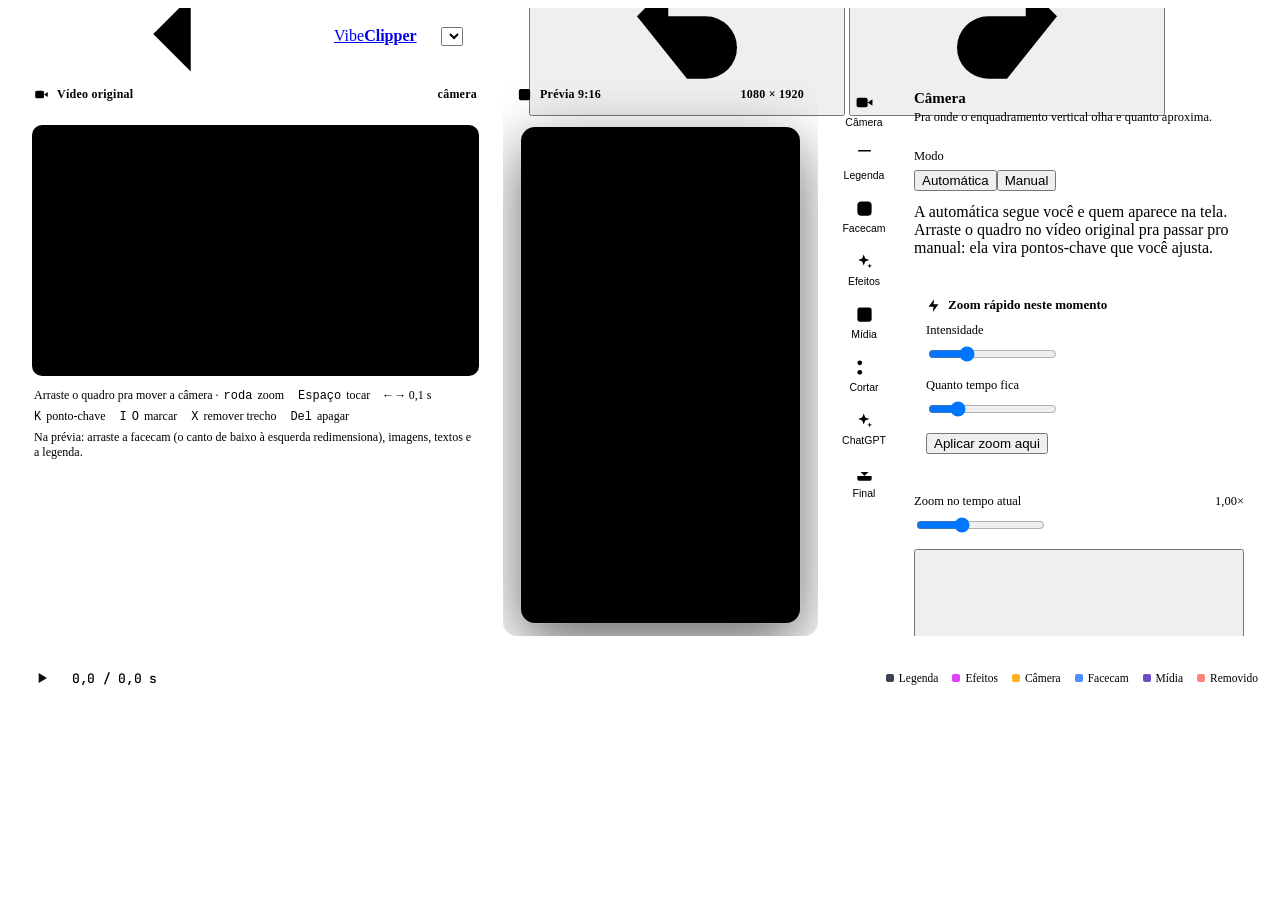
==== commit 8f590502: "Mais cortes sem repetir e aba ChatGPT (título, descrição, tags e thumb) - Página inicial: botão "+ M" ====
--- a/editor/index.html
+++ b/editor/index.html
@@ -97,6 +97,30 @@
 .preset { display: flex; flex-direction: column; align-items: center; gap: 6px; padding: 8px 2px; background: var(--s2); border: 1px solid var(--linha); border-radius: 10px; font-size: 10.5px; color: var(--fraco); }
 .preset:hover { color: var(--texto); border-color: var(--linha2); }
 .preset .amostra { width: 34px; height: 26px; background: linear-gradient(135deg, #5a6478, #2a303c); }
+.gpt-cab { display: flex; align-items: center; justify-content: space-between; gap: 8px; margin-bottom: 10px; flex-wrap: wrap; }
+.gpt-cab b { font-size: 13px; }
+.gpt-aviso { color: var(--acento2, #ffb74d); font-size: 13px; } .gpt-aviso a { color: var(--texto); }
+.gpt-campo { margin-bottom: 10px; }
+.gpt-rot { display: flex; align-items: center; gap: 6px; font-size: 12px; color: var(--fraco); margin-bottom: 4px; }
+.gpt-rot span:first-child { font-weight: 600; } .gpt-rot span:nth-child(2) { flex: 1; font-size: 11px; color: var(--fraco2); }
+#aba-chatgpt input[type=text], #aba-chatgpt textarea { width: 100%; box-sizing: border-box; padding: 8px 10px; border-radius: 9px; font: inherit; font-size: 13px; background: var(--s0); color: var(--texto); border: 1px solid var(--linha); resize: vertical; }
+.gpt-pedir input { flex: 1; } .gpt-pedir { flex-wrap: nowrap !important; }
+.gpt-refs { display: grid; grid-template-columns: repeat(auto-fill, minmax(84px, 1fr)); gap: 6px; }
+.gpt-refs .vazio-p { grid-column: 1 / -1; color: var(--fraco2); font-size: 12px; }
+.gpt-ref { position: relative; border-radius: 8px; overflow: hidden; border: 2px solid transparent; cursor: pointer; aspect-ratio: 1; background: #000 center/cover no-repeat; }
+.gpt-ref.sel { border-color: var(--acento); } .gpt-ref:not(.sel) { opacity: .45; }
+.gpt-ref .tira { position: absolute; top: 2px; right: 2px; width: 20px; height: 20px; border-radius: 6px; border: 0; padding: 0; background: rgba(0,0,0,.65); color: #fff; font-size: 12px; line-height: 20px; }
+.gpt-ref .ok { position: absolute; left: 3px; top: 2px; font-size: 12px; text-shadow: 0 0 3px #000; }
+.gpt-thumbs { display: grid; grid-template-columns: repeat(auto-fill, minmax(120px, 1fr)); gap: 8px; margin-top: 10px; }
+.gpt-thumbs a { display: block; border-radius: 10px; overflow: hidden; border: 1px solid var(--linha); position: relative; }
+.gpt-thumbs img { width: 100%; display: block; }
+.gpt-thumbs a span { position: absolute; bottom: 4px; right: 4px; background: rgba(0,0,0,.7); color: #fff; font-size: 11px; padding: 2px 6px; border-radius: 6px; }
+.gpt-hist { display: flex; flex-direction: column; gap: 6px; max-height: 360px; overflow: auto; }
+.gpt-msg { padding: 8px 10px; border-radius: 10px; font-size: 12.5px; line-height: 1.45; background: var(--s2); border: 1px solid var(--linha); }
+.gpt-msg.voce { background: rgba(255,77,61,.07); border-color: rgba(255,77,61,.25); margin-left: 24px; }
+.gpt-msg .q { font-size: 11px; color: var(--fraco2); margin-bottom: 3px; }
+.gpt-msg img { max-width: 110px; border-radius: 6px; display: block; margin-top: 4px; }
+.gpt-msg .minis { display: flex; gap: 4px; margin-top: 4px; } .gpt-msg .minis img { width: 40px; height: 40px; object-fit: cover; margin: 0; }
 #finalVideo { width: 100%; border-radius: 12px; background: #000; aspect-ratio: 9 / 16; max-height: 62vh; box-shadow: 0 0 0 1px var(--linha); }
 /* rodapé: transporte + linha do tempo */
 footer { border-top: 1px solid var(--linha); background: var(--s1); padding: 10px 14px 12px; }
@@ -141,6 +165,7 @@
   <symbol id="i-export" viewBox="0 0 24 24"><path d="M12 15V3M7 8l5-5 5 5"/><path d="M4 15v4a2 2 0 0 0 2 2h12a2 2 0 0 0 2-2v-4"/></symbol>
   <symbol id="i-reset" viewBox="0 0 24 24"><path d="M3 12a9 9 0 1 0 3-6.7L3 8"/><path d="M3 3v5h5"/></symbol>
   <symbol id="i-plus" viewBox="0 0 24 24"><path d="M12 5v14M5 12h14"/></symbol>
+  <symbol id="i-bookmark" viewBox="0 0 24 24"><path d="M19 21l-7-5-7 5V5a2 2 0 0 1 2-2h10a2 2 0 0 1 2 2z"/></symbol>
   <symbol id="i-x" viewBox="0 0 24 24"><path d="M18 6L6 18M6 6l12 12"/></symbol>
   <symbol id="i-go" viewBox="0 0 24 24"><path d="M8 5v14l11-7z"/></symbol>
   <symbol id="i-target" viewBox="0 0 24 24"><circle cx="12" cy="12" r="9"/><circle cx="12" cy="12" r="3"/></symbol>
@@ -202,6 +227,7 @@
         <button data-aba="efeitos"><svg class="ic"><use href="#i-spark"/></svg>Efeitos</button>
         <button data-aba="midia"><svg class="ic"><use href="#i-image"/></svg>Mídia</button>
         <button data-aba="cortar"><svg class="ic"><use href="#i-cut"/></svg>Cortar</button>
+        <button data-aba="chatgpt"><svg class="ic"><use href="#i-spark"/></svg>ChatGPT</button>
         <button data-aba="final"><svg class="ic"><use href="#i-down"/></svg>Final</button>
       </nav>
       <div class="conteudo">
@@ -338,6 +364,12 @@
             <input type="file" id="arqAudio" accept="audio/*,.mp3,.wav,.m4a,.ogg" hidden>
             <div class="nota-p" style="margin:10px 0 0">Arraste imagens e textos na prévia; na linha do tempo, arraste o bloco pra mudar quando aparece (as bordas mudam a duração).</div>
           </div>
+          <div class="secao">
+            <div class="linha" style="justify-content:space-between;margin-bottom:8px"><b style="font-size:13px">Meus presets</b>
+              <button class="btn pequeno ghost" id="btPresetTudo" title="Guarda todas as mídias deste corte num preset só"><svg class="ic"><use href="#i-bookmark"/></svg>Salvar tudo como preset</button></div>
+            <div class="lista" id="listaPresets"></div>
+            <div class="nota-p" style="margin:8px 0 0">Valem pra todos os vídeos. "Usar" coloca o preset no tempo atual do vídeo.</div>
+          </div>
           <div class="secao"><div class="lista" id="listaMidia"></div></div>
         </div>
         <!-- CORTAR -->
@@ -364,6 +396,42 @@
           </div>
         </div>
         <!-- FINAL -->
+        <div class="aba" id="aba-chatgpt">
+          <div class="aba-cab"><h3>ChatGPT</h3><p>Título, descrição, tags e thumb deste corte, feitos a partir do que é falado nele (API da OpenAI).</p></div>
+          <div class="secao gpt-aviso" id="gptSemChave" style="display:none">⚠ Falta a chave da API da OpenAI. Coloque em <a href="/config" target="_blank">Configurações</a> e volte aqui.</div>
+          <div class="secao">
+            <div class="gpt-cab"><b>Pra postar</b><button class="btn primario pequeno" id="gptGerar"><svg class="ic"><use href="#i-spark"/></svg>Gerar título, descrição e tags</button></div>
+            <div class="gpt-campo"><div class="gpt-rot"><span>Título</span><span id="gptTitN"></span><button class="btn pequeno ghost gpt-copiar" data-de="gptTitulo">Copiar</button></div>
+              <input type="text" id="gptTitulo" placeholder="(ainda não gerado)"></div>
+            <div class="gpt-campo"><div class="gpt-rot"><span>Descrição</span><span></span><button class="btn pequeno ghost gpt-copiar" data-de="gptDesc">Copiar</button></div>
+              <textarea id="gptDesc" rows="4" placeholder="(ainda não gerada)"></textarea></div>
+            <div class="gpt-campo"><div class="gpt-rot"><span>Tags</span><span></span><button class="btn pequeno ghost gpt-copiar" data-de="gptTags">Copiar</button><button class="btn pequeno ghost" id="gptCopiarHash">Copiar com #</button></div>
+              <textarea id="gptTags" rows="2" placeholder="separadas por vírgula"></textarea></div>
+            <div class="linha gpt-pedir"><input type="text" id="gptPedTexto" placeholder="Pedir um ajuste: ex. título mais polêmico, descrição mais curta…"><button class="btn pequeno" id="gptAjustar">Pedir</button></div>
+          </div>
+          <div class="secao">
+            <div class="gpt-cab"><b>Thumb</b></div>
+            <div class="nota-p" style="margin:0 0 8px">Referências (marque as que o ChatGPT deve usar): fotos suas, de personagens, de outra thumb, ou um print do corte.</div>
+            <div class="gpt-refs" id="gptRefs"></div>
+            <div class="linha" style="margin:8px 0;gap:6px;flex-wrap:wrap">
+              <button class="btn pequeno" id="gptEnviarRef"><svg class="ic"><use href="#i-image"/></svg>Enviar imagem</button>
+              <button class="btn pequeno" id="gptPrint" title="Tira um print do vídeo no ponto em que ele está agora"><svg class="ic"><use href="#i-target"/></svg>Print do momento atual</button>
+              <input type="file" id="gptArqRef" accept="image/png,image/jpeg,image/webp" multiple hidden>
+            </div>
+            <div class="linha" style="margin:0 0 8px;gap:6px;flex-wrap:wrap">
+              <span class="tag">formato</span><select id="gptFormato"><option value="vertical">Vertical 9:16 (Shorts/Reels)</option><option value="horizontal">Horizontal 16:9 (YouTube)</option><option value="quadrada">Quadrada</option></select>
+              <span class="tag">qualidade</span><select id="gptQualidade"><option value="low">Rascunho (barato)</option><option value="medium" selected>Média</option><option value="high">Alta</option></select>
+            </div>
+            <label class="linha" style="color:var(--fraco);margin:0 0 8px"><input type="checkbox" id="gptBase"> partir da última thumb (pra ajustar em cima dela)</label>
+            <textarea id="gptPedThumb" rows="3" placeholder="O que você quer na thumb: ex. eu com cara de susto à esquerda, o soldado mirando atrás, texto 'ELE NÃO VIU'"></textarea>
+            <div class="linha" style="margin-top:8px"><button class="btn primario pequeno" id="gptThumb"><svg class="ic"><use href="#i-image"/></svg>Criar thumb</button><span class="nota-p" id="gptEstThumb" style="margin:0"></span></div>
+            <div class="gpt-thumbs" id="gptThumbs"></div>
+          </div>
+          <div class="secao">
+            <div class="gpt-cab"><b>Histórico de pedidos</b></div>
+            <div id="gptHist" class="gpt-hist"></div>
+          </div>
+        </div>
         <div class="aba" id="aba-final">
           <div class="aba-cab"><h3>Vídeo final</h3><p id="finalInfo"></p></div>
           <div class="secao">
@@ -653,24 +721,56 @@
 function caixaMidia(m) {      // retângulo (px do vertical 1080x1920) de imagem/texto
   if (m.tipo === "imagem") { const im = img(m.arquivo), ar = im.naturalWidth ? im.naturalHeight / im.naturalWidth : (m.h && m.w ? m.h / m.w : 1);
     const w = m.larg, h = w * ar; return { x: m.x - w / 2, y: m.y - h / 2, w, h }; }
-  if (m.tipo === "texto") { const linhas = String(m.texto || "").split("\n"); pctx.font = `${m.tam}px VCFonte, "Arial Black", sans-serif`;
-    const lw = Math.max(...linhas.map(l => pctx.measureText(l || " ").width)); const borda = Math.max(2, m.tam / 12);
-    const pad = m.fundo ? m.tam * 0.35 : borda + 2; const w = lw + 2 * pad + 2 * borda, h = m.tam * 1.2 * linhas.length + 2 * pad;
-    return { x: m.x - w / 2, y: m.y - h / 2, w, h, pad, lw, borda, linhas }; }
+  if (m.tipo === "texto") { const linhas = String(m.texto || "").split("\n"); pctx.font = fonteTexto(m, m.tam);
+    const larguras = linhas.map(l => pctx.measureText(l || " ").width), lw = Math.max(...larguras); const borda = Math.max(2, m.tam / 12);
+    const pad = m.fundo ? m.tam * 0.35 : borda + 2, extra = m.italico ? INCL * m.tam * 1.2 : 0;
+    const w = lw + 2 * pad + 2 * borda + extra, h = m.tam * 1.2 * linhas.length + 2 * pad;
+    return { x: m.x - w / 2, y: m.y - h / 2, w, h, pad, lw, borda, linhas, larguras, extra }; }
   return null;
 }
-function opacidadeEm(m, t) { let op = m.opacidade ?? 1; if ((m.anim || "fade") === "fade") op *= Math.min(1, (t - m.ini) / 0.15, (m.fim - t) / 0.15); return clamp(op, 0, 1); }
+// texto por cima: peso da fonte, itálico (inclinação igual à do render), entrada e saída animadas (= renderizar.animacao)
+const INCL = 0.2;
+function fonteTexto(m, px) { const p = m.peso || "black";
+  return p === "black" ? `${px}px VCFonte, "Arial Black", sans-serif` : `${p === "bold" ? 700 : 400} ${px}px Arial, sans-serif`; }
+function animsDe(m) { const legado = (m.anim || "fade") === "fade";
+  return { ent: m.entrada || (legado ? "fade" : "nenhuma"), sai: m.saida || (legado ? "fade" : "nenhuma") }; }
+const easeC = (p) => 1 - Math.pow(1 - p, 3), easeBack = (p) => { const c1 = 1.70158; return 1 + (c1 + 1) * Math.pow(p - 1, 3) + c1 * Math.pow(p - 1, 2); };
+function animacaoMidia(m, t) {
+  const { ent, sai } = animsDe(m), dIn = Math.max(0.05, m.dur_entrada || 0.15), dOut = Math.max(0.05, m.dur_saida || 0.15);
+  const pIn = ent === "nenhuma" ? 1 : clamp((t - m.ini) / dIn, 0, 1), pOut = sai === "nenhuma" ? 1 : clamp((m.fim - t) / dOut, 0, 1);
+  let op = m.opacidade ?? 1, esc = 1, dy = 0, frac = 1, modo = "letra";
+  for (const [tipo, p, sinal] of [[ent, pIn, 1], [sai, pOut, -1]]) {
+    if (p >= 1 || tipo === "nenhuma") continue;
+    if (tipo === "fade") op *= p;
+    else if (tipo === "subir") { op *= p; dy += sinal * (1 - easeC(p)) * 90; }
+    else if (tipo === "zoom") { op *= Math.min(1, p * 2); esc *= Math.max(0.05, 0.4 + 0.6 * (sinal > 0 ? easeBack(p) : easeC(p))); }
+    else if (tipo === "letra" || tipo === "palavra") { if (m.tipo === "texto") { frac = Math.min(frac, p); modo = tipo; } else op *= p; }
+  }
+  return { op: clamp(op, 0, 1), esc, dy, frac, modo };
+}
+function textoVisivel(texto, frac, modo) {
+  if (frac >= 1) return texto.length;
+  if (modo === "palavra") { const fins = [...texto.matchAll(/\S+/g)].map(x => x.index + x[0].length); const k = Math.ceil(frac * fins.length - 1e-9); return k > 0 ? fins[k - 1] : 0; }
+  return Math.ceil(frac * texto.length - 1e-9);
+}
+function opacidadeEm(m, t) { return animacaoMidia(m, t).op; }
 function desenhaMidia(t) {
   for (const m of S.ed.midias || []) {
     if (m.tipo === "audio" || !(m.ini <= t && t < m.fim)) continue;
-    const b = caixaMidia(m), op = opacidadeEm(m, t); pctx.save(); pctx.globalAlpha = op;
+    const b = caixaMidia(m), an = animacaoMidia(m, t), op = an.op; pctx.save(); pctx.globalAlpha = op;
+    pctx.translate(m.x * K, (m.y + an.dy) * K); pctx.scale(an.esc, an.esc); pctx.translate(-m.x * K, -m.y * K);
     if (m.tipo === "imagem") { const im = img(m.arquivo); if (im.complete && im.naturalWidth) pctx.drawImage(im, b.x * K, b.y * K, b.w * K, b.h * K); }
     else {
       if (m.fundo) { pctx.fillStyle = m.cor_fundo || "#000"; pctx.globalAlpha = op * 0.9; pctx.beginPath(); pctx.roundRect(b.x * K, b.y * K, b.w * K, b.h * K, m.tam * 0.3 * K); pctx.fill(); pctx.globalAlpha = op; }
-      pctx.font = `${m.tam * K}px VCFonte, "Arial Black", sans-serif`; pctx.textAlign = "center"; pctx.textBaseline = "middle"; pctx.lineJoin = "round";
-      b.linhas.forEach((l, i) => { const yy = (b.y + b.pad + m.tam * 1.2 * (i + 0.5)) * K;
-        if (!m.fundo) { pctx.lineWidth = b.borda * 2 * K; pctx.strokeStyle = "#000"; pctx.strokeText(l, m.x * K, yy); }
-        pctx.fillStyle = m.cor || "#fff"; pctx.fillText(l, m.x * K, yy); });
+      pctx.font = fonteTexto(m, m.tam * K); pctx.textAlign = "left"; pctx.textBaseline = "middle"; pctx.lineJoin = "round";
+      const contorno = m.contorno ?? !m.fundo, alin = m.alinhamento || "centro", txt = String(m.texto || "");
+      let resta = textoVisivel(txt, an.frac, an.modo);
+      b.linhas.forEach((l, i) => { const yy = (b.y + b.pad + m.tam * 1.2 * (i + 0.5)) * K, wl = b.larguras[i];
+        const x0 = alin === "esquerda" ? b.x + b.pad + b.borda : alin === "direita" ? b.x + b.w - b.extra - b.pad - b.borda - wl : b.x + (b.w - b.extra - wl) / 2;
+        const parte = l.slice(0, Math.max(0, resta)); resta -= l.length + 1; if (!parte) return;
+        pctx.save(); if (m.italico) { const base = (b.y + b.pad + m.tam * 1.2 * (i + 1)) * K; pctx.transform(1, 0, -INCL, 1, INCL * base, 0); }
+        if (contorno) { pctx.lineWidth = b.borda * 2 * K; pctx.strokeStyle = "#000"; pctx.strokeText(parte, x0 * K, yy); }
+        pctx.fillStyle = m.cor || "#fff"; pctx.fillText(parte, x0 * K, yy); pctx.restore(); });
     }
     pctx.restore();
     if (sel.tipo === "midia" && S.ed.midias[sel.i] === m) { pctx.strokeStyle = "rgba(76,141,255,.9)"; pctx.setLineDash([6, 4]); pctx.lineWidth = 1.5; pctx.strokeRect(b.x * K, b.y * K, b.w * K, b.h * K); pctx.setLineDash([]);
@@ -1000,7 +1100,63 @@
   });
   if (focoId) { const f = el.querySelector(`[data-id="${focoId}"]`); if (f) { f.focus(); if (f.type === "text") f.setSelectionRange(f.value.length, f.value.length); } }
 }
+// ---------- presets de mídia (guardados em presets/ da skill, valem pra todos os vídeos) ----------
+let presets = [];
+async function carregaPresets() { try { presets = (await api("/api/presets")).presets || []; } catch (e) { presets = []; } desenhaPresets(); }
+function desenhaPresets() {
+  const el = $("#listaPresets"); if (!el) return;
+  el.innerHTML = presets.length ? "" : `<div class="vazio">Nenhum preset ainda. Clique no marcador de um item ou em "Salvar tudo como preset".</div>`;
+  presets.forEach(p => {
+    const icones = p.itens.map(m => m.tipo === "audio" ? "♪" : m.tipo === "texto" ? "T" : "▣").join(" ");
+    const d = document.createElement("div"); d.className = "item";
+    d.innerHTML = `<div class="topo"><b title="${esc(p.itens.length + " item(ns)")}">${icones}</b><span style="flex:1;overflow:hidden;text-overflow:ellipsis;white-space:nowrap" title="${esc(p.nome)}">${esc(p.nome)}</span>
+      <button class="btn pequeno primario usar">Usar</button><button class="x icbt" title="Apagar preset"><svg class="ic"><use href="#i-x"/></svg></button></div>`;
+    d.querySelector(".usar").onclick = () => usarPreset(p);
+    d.querySelector(".x").onclick = async () => { if (!confirm(`Apagar o preset "${p.nome}"? (as mídias já colocadas nos vídeos continuam)`)) return;
+      await api(`/api/presets/${p.id}/apagar`, { method: "POST" }); carregaPresets(); };
+    el.appendChild(d);
+  });
+}
+async function salvarPreset(itens, sugestao) {
+  if (!itens.length) return estado("não há mídia neste corte pra salvar", "erro");
+  const nome = prompt("Nome do preset:", sugestao || ""); if (!nome || !nome.trim()) return;
+  try { await api("/api/presets", { method: "POST", headers: { "Content-Type": "application/json" }, body: JSON.stringify({ nome: nome.trim(), slug: S.slug, itens }) });
+    await carregaPresets(); estado(`preset "${nome.trim()}" salvo ✓`, "ok"); }
+  catch (e) { estado("erro ao salvar o preset: " + e.message, "erro"); }
+}
+async function usarPreset(p) {
+  try {
+    const { itens } = await api(`/api/presets/${p.id}/usar`, { method: "POST", headers: { "Content-Type": "application/json" }, body: JSON.stringify({ slug: S.slug }) });
+    const antes = antesDe(), t = v.currentTime, dur = S.plano.dur; S.ed.midias = S.ed.midias || [];
+    for (const m of itens) {
+      m.id = uid();
+      if (m.tipo === "audio") m.t = +clamp(t + (m.t || 0), 0, dur).toFixed(2);
+      else { const len = Math.max(0.1, m.fim - m.ini); m.ini = +clamp(t + m.ini, 0, dur - 0.1).toFixed(2); m.fim = +Math.min(dur, m.ini + len).toFixed(2); }
+      S.ed.midias.push(m);
+    }
+    sel = { tipo: "midia", i: S.ed.midias.length - 1 }; midiaAssinatura = ""; confirma(antes); estado(`preset "${p.nome}" colocado em ${fmt(t)} s`, "ok");
+  } catch (e) { estado("erro ao usar o preset: " + e.message, "erro"); }
+}
 let midiaAssinatura = "";
+function selectMidia(campo, id, valor, opcoes) {
+  return `<select data-id="${campo}${id}" style="padding:4px 24px 4px 8px;border-radius:8px">${opcoes.map(([v_, r]) => `<option value="${v_}" ${v_ === valor ? "selected" : ""}>${r}</option>`).join("")}</select>`;
+}
+const ANIMS = [["nenhuma", "Nenhuma"], ["fade", "Fade"], ["subir", "Deslizar"], ["zoom", "Zoom (pop)"]];
+const ANIMS_TEXTO = [...ANIMS, ["letra", "Letra por letra"], ["palavra", "Palavra por palavra"]];
+function blocoAnim(m) {
+  const { ent, sai } = animsDe(m), ops = m.tipo === "texto" ? ANIMS_TEXTO : ANIMS;
+  const dur = (campo, val) => `<input type="number" min="0.05" max="10" step="0.05" value="${(val || 0.15).toFixed(2)}" data-id="${campo}${m.id}" title="duração (s)" style="width:64px"><span class="tag">s</span>`;
+  return `<div class="linha" style="margin:6px 0 4px;gap:6px"><span class="tag" style="min-width:52px">entrada</span>${selectMidia("ent", m.id, ent, ops)}${ent !== "nenhuma" ? dur("dent", m.dur_entrada) : ""}</div>
+    <div class="linha" style="margin:0 0 4px;gap:6px"><span class="tag" style="min-width:52px">saída</span>${selectMidia("sai", m.id, sai, ops)}${sai !== "nenhuma" ? dur("dsai", m.dur_saida) : ""}</div>`;
+}
+function ligaAnim(d, m) {
+  const fixa = () => { const a = animsDe(m); m.entrada = a.ent; m.saida = a.sai; m.dur_entrada = m.dur_entrada || 0.15; m.dur_saida = m.dur_saida || 0.15; };
+  const lento = (tipo, dur) => (tipo === "letra" || tipo === "palavra") && dur < 0.5 ? 0.8 : dur;
+  d.querySelector(`[data-id="ent${m.id}"]`).onchange = (e) => { fixa(); m.entrada = e.target.value; m.dur_entrada = lento(m.entrada, m.dur_entrada); mudou(); };
+  d.querySelector(`[data-id="sai${m.id}"]`).onchange = (e) => { fixa(); m.saida = e.target.value; m.dur_saida = lento(m.saida, m.dur_saida); mudou(); };
+  const de = d.querySelector(`[data-id="dent${m.id}"]`); if (de) de.onchange = () => { fixa(); m.dur_entrada = clamp(+de.value || 0.15, 0.05, 10); mudou(); };
+  const ds = d.querySelector(`[data-id="dsai${m.id}"]`); if (ds) ds.onchange = () => { fixa(); m.dur_saida = clamp(+ds.value || 0.15, 0.05, 10); mudou(); };
+}
 function desenhaListaMidia() {
   const ms = S.ed.midias || [], assin = JSON.stringify([ms, sel]);
   if (assin === midiaAssinatura) return; midiaAssinatura = assin;
@@ -1011,18 +1167,24 @@
     const icone = m.tipo === "audio" ? "♪" : m.tipo === "texto" ? "T" : "▣";
     let corpo = "";
     if (m.tipo === "audio") {
-      corpo = `<div class="topo"><b>${icone}</b><span style="flex:1;overflow:hidden;text-overflow:ellipsis;white-space:nowrap">${esc(m.nome || m.arquivo)}</span><button class="icbt ir"><svg class="ic"><use href="#i-go"/></svg></button><button class="x icbt"><svg class="ic"><use href="#i-x"/></svg></button></div>
+      corpo = `<div class="topo"><b>${icone}</b><span style="flex:1;overflow:hidden;text-overflow:ellipsis;white-space:nowrap">${esc(m.nome || m.arquivo)}</span><button class="icbt salvarp" title="Salvar como preset"><svg class="ic"><use href="#i-bookmark"/></svg></button><button class="icbt ir"><svg class="ic"><use href="#i-go"/></svg></button><button class="x icbt"><svg class="ic"><use href="#i-x"/></svg></button></div>
         <div class="linha" style="margin-bottom:6px"><span class="tag">começa</span>${inputNum(m.t, 0.1, "começa em (s)", 0)}
         <span class="tag">dura</span>${inputNum(m.dur ?? "", 0.1, "duração (vazio = até acabar)", 0)}<span class="tag">pula</span>${inputNum(m.ini_arq || 0, 0.1, "começar do segundo X do áudio", 0)}</div>
         <div class="campo" style="margin:0"><label><span>Volume</span><span>${(m.volume_db ?? -6).toFixed(0)} dB</span></label><input type="range" min="-30" max="6" step="1" value="${m.volume_db ?? -6}" data-id="vol${m.id}"></div>`;
     } else {
-      corpo = `<div class="topo"><b>${icone}</b>${inputNum(m.ini.toFixed(2), 0.05, "aparece (s)", 0)} – ${inputNum(m.fim.toFixed(2), 0.05, "some (s)", 0)}<button class="icbt ir"><svg class="ic"><use href="#i-go"/></svg></button><button class="x icbt"><svg class="ic"><use href="#i-x"/></svg></button></div>` +
+      corpo = `<div class="topo"><b>${icone}</b>${inputNum(m.ini.toFixed(2), 0.05, "aparece (s)", 0)} – ${inputNum(m.fim.toFixed(2), 0.05, "some (s)", 0)}<button class="icbt salvarp" title="Salvar como preset"><svg class="ic"><use href="#i-bookmark"/></svg></button><button class="icbt ir"><svg class="ic"><use href="#i-go"/></svg></button><button class="x icbt"><svg class="ic"><use href="#i-x"/></svg></button></div>` +
         (m.tipo === "texto" ? `<textarea data-id="txt${m.id}" rows="2"></textarea>
           <div class="linha" style="margin:6px 0"><span class="tag">cor</span><input type="color" value="${m.cor || "#ffffff"}" data-id="cor${m.id}">
           <label class="linha" style="color:var(--fraco)"><input type="checkbox" ${m.fundo ? "checked" : ""} data-id="fundo${m.id}"> fundo</label>
           <input type="color" value="${m.cor_fundo || "#000000"}" data-id="corf${m.id}" ${m.fundo ? "" : "disabled"}></div>
-          <div class="campo" style="margin:0"><label><span>Tamanho</span><span>${m.tam} px</span></label><input type="range" min="30" max="220" step="2" value="${m.tam}" data-id="tam${m.id}"></div>`
+          <div class="campo" style="margin:0"><label><span>Tamanho</span><span>${m.tam} px</span></label><input type="range" min="30" max="220" step="2" value="${m.tam}" data-id="tam${m.id}"></div>
+          <div class="linha" style="margin:6px 0;flex-wrap:wrap;gap:6px"><span class="tag">fonte</span>${selectMidia("peso", m.id, m.peso || "black", [["black", "Extra forte"], ["bold", "Negrito"], ["normal", "Normal"]])}
+            <label class="linha" style="color:var(--fraco)"><input type="checkbox" ${m.italico ? "checked" : ""} data-id="ital${m.id}"> <i>itálico</i></label>
+            <label class="linha" style="color:var(--fraco)"><input type="checkbox" ${(m.contorno ?? !m.fundo) ? "checked" : ""} data-id="cont${m.id}"> contorno</label></div>
+          <div class="linha" style="margin:0 0 6px;gap:4px"><span class="tag">alinhar</span>${[["esquerda", "⯇ Esquerda"], ["centro", "Centro"], ["direita", "Direita ⯈"]].map(([v_, r]) =>
+            `<button class="btn pequeno ${(m.alinhamento || "centro") === v_ ? "primario" : "ghost"}" data-alin="${v_}" style="flex:1">${r}</button>`).join("")}</div>`
         : `<div class="nota-p" style="margin:0 0 6px">${esc(m.nome || m.arquivo)}</div><div class="campo" style="margin:0 0 6px"><label><span>Largura</span><span>${Math.round(m.larg)} px</span></label><input type="range" min="40" max="1080" step="2" value="${m.larg}" data-id="larg${m.id}"></div>`) +
+        blocoAnim(m) +
         `<div class="campo" style="margin:6px 0 0"><label><span>Opacidade</span><span>${Math.round((m.opacidade ?? 1) * 100)}%</span></label><input type="range" min="0.1" max="1" step="0.05" value="${m.opacidade ?? 1}" data-id="op${m.id}"></div>`;
     }
     d.innerHTML = corpo;
@@ -1042,11 +1204,18 @@
         d.querySelector(`[data-id="fundo${m.id}"]`).onchange = (e) => { m.fundo = e.target.checked; mudou(); };
         d.querySelector(`[data-id="corf${m.id}"]`).oninput = (e) => { m.cor_fundo = e.target.value; mudou(); };
         const tm = d.querySelector(`[data-id="tam${m.id}"]`); tm.oninput = () => { m.tam = +tm.value; mudou(); };
-      } else { const lg = d.querySelector(`[data-id="larg${m.id}"]`); lg.oninput = () => { m.larg = +lg.value; mudou(); }; }
+        d.querySelector(`[data-id="peso${m.id}"]`).onchange = (e) => { m.peso = e.target.value; mudou(); };
+        d.querySelector(`[data-id="ital${m.id}"]`).onchange = (e) => { m.italico = e.target.checked; mudou(); };
+        d.querySelector(`[data-id="cont${m.id}"]`).onchange = (e) => { m.contorno = e.target.checked; mudou(); };
+        d.querySelectorAll("[data-alin]").forEach(bt => bt.onclick = () => { m.alinhamento = bt.dataset.alin; mudou(); });
+      }
+      ligaAnim(d, m);
+      if (m.tipo === "imagem") { const lg = d.querySelector(`[data-id="larg${m.id}"]`); lg.oninput = () => { m.larg = +lg.value; mudou(); }; }
     }
+    d.querySelector(".salvarp").onclick = () => salvarPreset([m], m.tipo === "texto" ? String(m.texto || "").split("\n")[0].slice(0, 30) : (m.nome || m.arquivo || "").replace(/\.[^.]+$/, ""));
     d.querySelector(".ir").onclick = () => { v.currentTime = (m.tipo === "audio" ? m.t : m.ini) + 0.01; sel = { tipo: "midia", i }; midiaAssinatura = ""; desenhaListaMidia(); };
     d.querySelector(".x").onclick = () => { ms.splice(i, 1); sel = { tipo: null, i: -1 }; mudou(); };
-    d.onclick = (e) => { if (["INPUT", "BUTTON", "TEXTAREA"].includes(e.target.tagName)) return; sel = { tipo: "midia", i }; midiaAssinatura = ""; desenhaListaMidia(); };
+    d.onclick = (e) => { if (["INPUT", "BUTTON", "TEXTAREA", "SELECT", "OPTION"].includes(e.target.tagName) || e.target.closest("button, label")) return; sel = { tipo: "midia", i }; midiaAssinatura = ""; desenhaListaMidia(); };
     el.appendChild(d);
   });
   if (focoId) { const f = el.querySelector(`[data-id="${focoId}"]`); if (f) { f.focus(); if (f.setSelectionRange && (f.type === "text" || f.tagName === "TEXTAREA")) f.setSelectionRange(f.value.length, f.value.length); } }
@@ -1283,7 +1452,7 @@
   const f = $("#arqImg").files[0]; $("#arqImg").value = ""; if (!f) return;
   try { const j = await enviarMidia(f), antes = antesDe(), t = v.currentTime; S.ed.midias = S.ed.midias || [];
     const larg = Math.min(500, j.w || 500);
-    S.ed.midias.push({ id: uid(), tipo: "imagem", arquivo: j.arquivo, nome: f.name, w: j.w, h: j.h, ini: +t.toFixed(2), fim: +Math.min(S.plano.dur, t + 3).toFixed(2), x: 540, y: 620, larg, opacidade: 1, anim: "fade" });
+    S.ed.midias.push({ id: uid(), tipo: "imagem", arquivo: j.arquivo, nome: f.name, w: j.w, h: j.h, ini: +t.toFixed(2), fim: +Math.min(S.plano.dur, t + 3).toFixed(2), x: 540, y: 620, larg, opacidade: 1, anim: "fade", entrada: "fade", saida: "fade", dur_entrada: 0.3, dur_saida: 0.3 });
     sel = { tipo: "midia", i: S.ed.midias.length - 1 }; abrirAba("midia"); confirma(antes);
   } catch (e) { estado("erro: " + e.message, "erro"); }
 };
@@ -1294,9 +1463,12 @@
     sel = { tipo: "midia", i: S.ed.midias.length - 1 }; abrirAba("midia"); confirma(antes);
   } catch (e) { estado("erro: " + e.message, "erro"); }
 };
+$("#btPresetTudo").onclick = () => salvarPreset(JSON.parse(JSON.stringify(S.ed.midias || [])), "");
+carregaPresets();
 $("#btAddTexto").onclick = () => {
   const antes = antesDe(), t = v.currentTime; S.ed.midias = S.ed.midias || [];
-  S.ed.midias.push({ id: uid(), tipo: "texto", texto: "SEU TEXTO", ini: +t.toFixed(2), fim: +Math.min(S.plano.dur, t + 3).toFixed(2), x: 540, y: 300, tam: 90, cor: "#FFFFFF", fundo: false, cor_fundo: "#000000", opacidade: 1, anim: "fade" });
+  S.ed.midias.push({ id: uid(), tipo: "texto", texto: "SEU TEXTO", ini: +t.toFixed(2), fim: +Math.min(S.plano.dur, t + 3).toFixed(2), x: 540, y: 300, tam: 90, cor: "#FFFFFF", fundo: false, cor_fundo: "#000000", opacidade: 1, anim: "fade",
+    peso: "black", italico: false, alinhamento: "centro", entrada: "fade", saida: "fade", dur_entrada: 0.3, dur_saida: 0.3 });
   sel = { tipo: "midia", i: S.ed.midias.length - 1 }; abrirAba("midia"); confirma(antes);
 };
 
@@ -1430,7 +1602,86 @@
 
 // ---------- abas ----------
 function abrirAba(nome) { document.querySelectorAll("#abas button").forEach(b => b.classList.toggle("ativo", b.dataset.aba === nome));
-  document.querySelectorAll(".aba").forEach(a => a.classList.toggle("ativo", a.id === "aba-" + nome)); if (nome === "final") mostrarFinal(); }
+  document.querySelectorAll(".aba").forEach(a => a.classList.toggle("ativo", a.id === "aba-" + nome)); if (nome === "final") mostrarFinal();
+  if (nome === "chatgpt") carregaGpt(); }
+
+// ---------- ChatGPT: título, descrição, tags e thumb do corte (scripts/chatgpt.py) ----------
+let G = null, gptSel = new Set(), gptCorte = "", gptOcupado = false;
+const gUrl = (sub) => `/api/chatgpt/${encodeURIComponent(S.slug)}/${S.n}` + (sub ? "/" + sub : "");
+const gArq = (a) => `/chatgpt-arq/${encodeURIComponent(S.slug)}/${S.n}/${encodeURIComponent(a)}`;
+const gPost = (acao, body) => api(gUrl(acao), { method: "POST", headers: { "Content-Type": "application/json" }, body: JSON.stringify(body || {}) });
+async function carregaGpt() {
+  if (!S) return; const chaveCorte = S.slug + "/" + S.n;
+  if (gptCorte !== chaveCorte) { gptSel = new Set(); gptCorte = chaveCorte; }
+  try { G = await api(gUrl()); } catch (e) { estado("erro no ChatGPT: " + e.message, "erro"); return; }
+  desenhaGpt(true);
+}
+function tagsDe(txt) { return txt.split(/[,\n]/).map(t => t.trim().replace(/^#/, "")).filter(Boolean); }
+function desenhaGpt(campos) {
+  if (!G) return;
+  $("#gptSemChave").style.display = G.tem_chave ? "none" : "";
+  const r = G.resultado || {};
+  if (campos) { $("#gptTitulo").value = r.titulo || ""; $("#gptDesc").value = r.descricao || ""; $("#gptTags").value = (r.tags || []).join(", "); }
+  $("#gptTitN").textContent = $("#gptTitulo").value ? `${$("#gptTitulo").value.length} caracteres` : "";
+  $("#gptGerar").lastChild.textContent = r.titulo ? "Gerar de novo" : "Gerar título, descrição e tags";
+  const refs = G.refs || [];
+  $("#gptRefs").innerHTML = refs.length ? refs.map(x => `<div class="gpt-ref ${gptSel.has(x.arquivo) ? "sel" : ""}" data-a="${esc(x.arquivo)}" title="${esc(x.nome || "")}" style="background-image:url('${gArq(x.arquivo)}')">
+      <span class="ok">${gptSel.has(x.arquivo) ? "✓" : ""}</span><button class="tira" title="Tirar">×</button></div>`).join("")
+    : `<div class="vazio-p">Nenhuma referência. Sem referência, o ChatGPT cria a thumb só pelo texto.</div>`;
+  $("#gptRefs").querySelectorAll(".gpt-ref").forEach(d => {
+    d.onclick = (e) => { if (e.target.classList.contains("tira")) return; const a = d.dataset.a; gptSel.has(a) ? gptSel.delete(a) : gptSel.add(a); desenhaGpt(); };
+    d.querySelector(".tira").onclick = async () => { G = { ...G, ...(await gPost("tirar-ref", { arquivo: d.dataset.a })) }; gptSel.delete(d.dataset.a); desenhaGpt(); };
+  });
+  const th = (G.thumbs || []).slice().reverse();
+  $("#gptThumbs").innerHTML = th.map((x, i) => `<a href="${gArq(x.arquivo)}" download="${esc(x.arquivo)}" title="Clique pra baixar"><img src="${gArq(x.arquivo)}" loading="lazy"><span>${i === 0 ? "última · " : ""}baixar</span></a>`).join("");
+  $("#gptBase").disabled = !th.length;
+  const h = G.mensagens || [];
+  $("#gptHist").innerHTML = h.length ? h.map(m => {
+    const quando = new Date(m.t * 1000).toLocaleString("pt-BR", { day: "2-digit", month: "2-digit", hour: "2-digit", minute: "2-digit" });
+    const tipo = m.tipo === "thumb" ? "thumb" : "textos";
+    if (m.papel === "voce") return `<div class="gpt-msg voce"><div class="q">Você · ${tipo} · ${quando}</div>${esc(m.texto || "")}${(m.refs || []).length ? `<div class="minis">${m.refs.map(a => `<img src="${gArq(a)}">`).join("")}</div>` : ""}</div>`;
+    if (m.tipo === "thumb") return `<div class="gpt-msg"><div class="q">ChatGPT · ${esc(m.modelo || "")}</div><a href="${gArq(m.arquivo)}" download><img src="${gArq(m.arquivo)}" loading="lazy"></a></div>`;
+    const r_ = m.resultado || {};
+    return `<div class="gpt-msg"><div class="q">ChatGPT · ${esc(m.modelo || "")}</div><b>${esc(r_.titulo || "")}</b><br>${esc(r_.descricao || "").replace(/\n/g, "<br>")}<br><span style="color:var(--fraco)">${esc((r_.tags || []).join(", "))}</span></div>`;
+  }).join("") : `<div class="nota-p" style="margin:0">Nada ainda. Os pedidos e as respostas deste corte ficam guardados aqui.</div>`;
+  $("#gptHist").scrollTop = $("#gptHist").scrollHeight;
+}
+function gptTrava(sim, msg) { gptOcupado = sim; ["#gptGerar", "#gptAjustar", "#gptThumb", "#gptPrint", "#gptEnviarRef"].forEach(s => $(s).disabled = sim); if (msg !== undefined) estado(msg, sim ? "" : "ok"); }
+async function gptTextos(pedido) {
+  if (gptOcupado) return; gptTrava(true, "o ChatGPT está escrevendo o título, a descrição e as tags…");
+  try { G = { ...G, ...(await gPost("textos", { pedido })) }; desenhaGpt(true); $("#gptPedTexto").value = ""; gptTrava(false, "ChatGPT: textos prontos ✓"); }
+  catch (e) { gptTrava(false); estado("ChatGPT: " + e.message, "erro"); }
+}
+$("#gptGerar").onclick = () => gptTextos("");
+$("#gptAjustar").onclick = () => { const p = $("#gptPedTexto").value.trim(); if (!p) return $("#gptPedTexto").focus(); gptTextos(p); };
+$("#gptPedTexto").onkeydown = (e) => { if (e.key === "Enter") { e.preventDefault(); $("#gptAjustar").click(); } e.stopPropagation(); };
+let gptSalvaT = null;
+["#gptTitulo", "#gptDesc", "#gptTags"].forEach(s => { $(s).addEventListener("keydown", e => e.stopPropagation());
+  $(s).oninput = () => { desenhaGpt(); clearTimeout(gptSalvaT); gptSalvaT = setTimeout(async () => {
+    try { G = { ...G, ...(await gPost("resultado", { titulo: $("#gptTitulo").value, descricao: $("#gptDesc").value, tags: tagsDe($("#gptTags").value) })) }; } catch (e) { /* tenta na próxima */ } }, 700); }; });
+$("#gptPedThumb").addEventListener("keydown", e => e.stopPropagation());
+document.querySelectorAll(".gpt-copiar").forEach(b => b.onclick = async () => { await navigator.clipboard.writeText($("#" + b.dataset.de).value); estado("copiado ✓", "ok"); });
+$("#gptCopiarHash").onclick = async () => { await navigator.clipboard.writeText(tagsDe($("#gptTags").value).map(t => "#" + t.replace(/\s+/g, "")).join(" ")); estado("tags copiadas com # ✓", "ok"); };
+$("#gptEnviarRef").onclick = () => $("#gptArqRef").click();
+$("#gptArqRef").onchange = async () => {
+  for (const f of $("#gptArqRef").files) {
+    try { const r = await fetch(gUrl("ref") + "?nome=" + encodeURIComponent(f.name), { method: "POST", body: f }); const j = await r.json(); if (!r.ok) throw new Error(j.erro);
+      G = { ...G, ...j }; gptSel.add(j.refs[j.refs.length - 1].arquivo); } catch (e) { estado("referência: " + e.message, "erro"); }
+  }
+  $("#gptArqRef").value = ""; desenhaGpt();
+};
+$("#gptPrint").onclick = async () => {
+  try { const j = await gPost("print", { t: v.currentTime }); G = { ...G, ...j }; gptSel.add(j.refs[j.refs.length - 1].arquivo); desenhaGpt(); estado(`print em ${fmt(v.currentTime)} s ✓`, "ok"); }
+  catch (e) { estado("print: " + e.message, "erro"); }
+};
+$("#gptThumb").onclick = async () => {
+  if (gptOcupado) return; gptTrava(true, "o ChatGPT está criando a thumb (pode levar até 1 minuto)…"); $("#gptEstThumb").textContent = "criando…";
+  try {
+    G = { ...G, ...(await gPost("thumb", { pedido: $("#gptPedThumb").value.trim(), refs: [...gptSel], formato: $("#gptFormato").value,
+      qualidade: $("#gptQualidade").value, base_ultima: $("#gptBase").checked })) };
+    $("#gptPedThumb").value = ""; desenhaGpt(); gptTrava(false, "ChatGPT: thumb pronta ✓"); $("#gptEstThumb").textContent = "";
+  } catch (e) { gptTrava(false); estado("ChatGPT: " + e.message, "erro"); $("#gptEstThumb").textContent = ""; }
+};
 document.querySelectorAll("#abas button").forEach(b => b.onclick = () => abrirAba(b.dataset.aba));
 
 // ---------- carregar ----------
@@ -1458,6 +1709,7 @@
   await new Promise(r => v.addEventListener("loadeddata", r, { once: true }));
   const c = projeto.cortes.find(c => c.n === n);
   estado(`${c.titulo} · ${fmt(c.dur)} s` + (d.tem_edicao ? " · editado" : ""), d.tem_edicao ? "ok" : "");
+  G = null; if ($("#aba-chatgpt").classList.contains("ativo")) carregaGpt();
   atualizaPainel();
   if (d.estado && d.estado.estado === "renderizando") acompanhar();
   if ($("#aba-final").classList.contains("ativo")) mostrarFinal();
